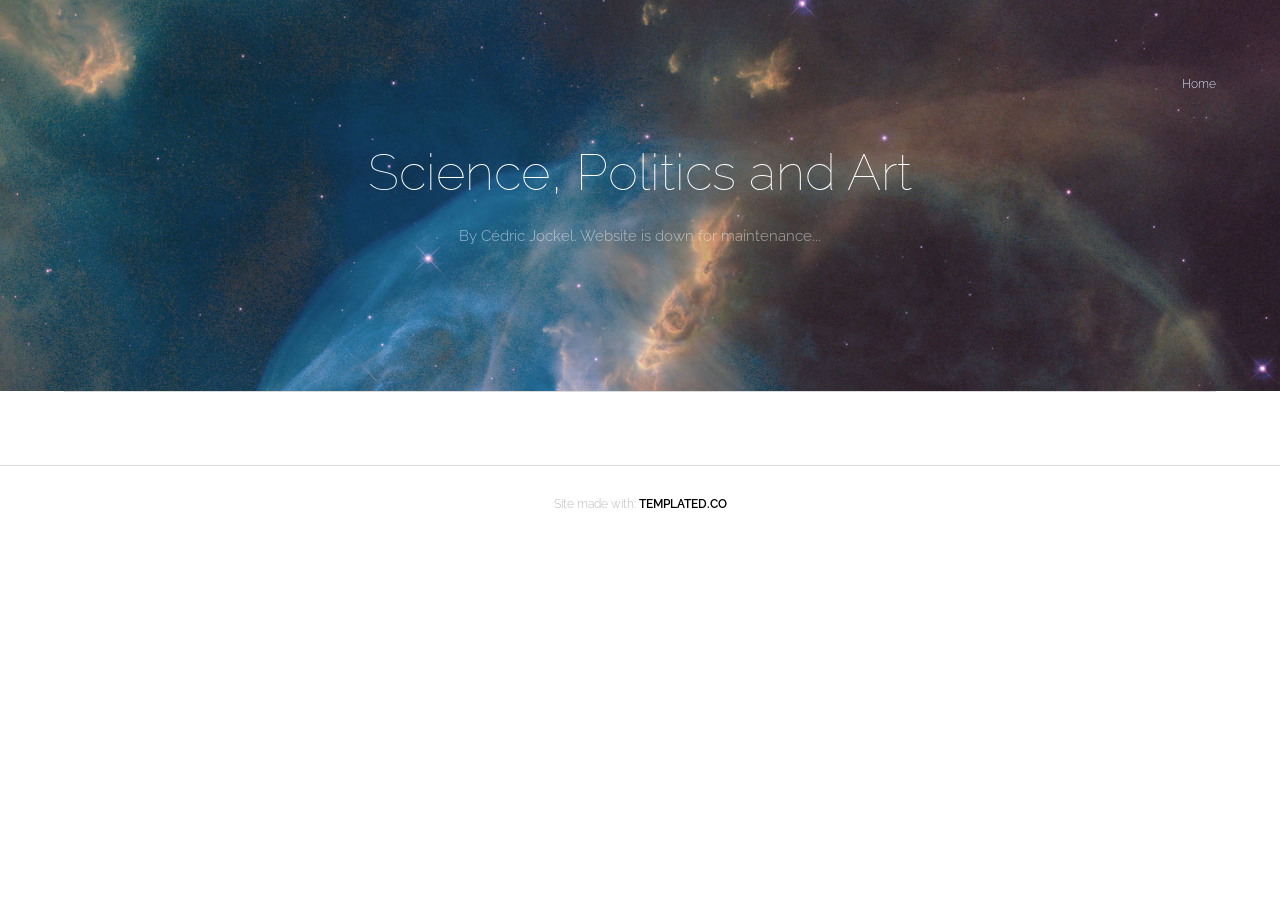
==== index.html @ 2a035c36 "added placeholder landing page" ====
<!DOCTYPE HTML>
<!--
	Theory by TEMPLATED
	templated.co @templatedco
	Released for free under the Creative Commons Attribution 3.0 license (templated.co/license)
--><html><head><title>Science, Politics and Art</title><meta charset="utf-8"><meta name="robots" content="index, follow, max-image-preview:large, max-snippet:-1, max-video-preview:-1"><meta name="viewport" content="width=device-width, initial-scale=1"><link rel="stylesheet" href="assets/css/main.css"></head><body>

		<!-- Header -->
			<header id="header"><div class="inner">
					<nav id="nav"><a href="index.html">Home</a>
				</div>
			</header><!-- Banner --><section id="banner"><h1>Science, Politics and Art</h1>
				<p>By Cédric Jockel. Website is down for maintenance...</p>

			</section><!-- Footer --><footer id="footer"><div class="inner">
				</div>
				<hr>
			</footer><div class="copyright">
			Site made with: <a href="https://templated.co/">TEMPLATED.CO</a>
		</div>

		<!-- Scripts -->
			<script src="assets/js/jquery.min.js"></script><script src="assets/js/skel.min.js"></script><script src="assets/js/util.js"></script><script src="assets/js/main.js"></script></body></html>
---- assets/css/main.css ----
@charset "UTF-8";
@import url(font-awesome.min.css);
@import "https://fonts.googleapis.com/css?family=Raleway:100,300,600";

/*
	Theory by TEMPLATED
	templated.co @templatedco
	Released for free under the Creative Commons Attribution 3.0 license (templated.co/license)
*/

/* Reset */

	html, body, div, span, applet, object, iframe, h1, h2, h3, h4, h5, h6, p, blockquote, pre, a, abbr, acronym, address, big, cite, code, del, dfn, em, img, ins, kbd, q, s, samp, small, strike, strong, sub, sup, tt, var, b, u, i, center, dl, dt, dd, ol, ul, li, fieldset, form, label, legend, table, caption, tbody, tfoot, thead, tr, th, td, article, aside, canvas, details, embed, figure, figcaption, footer, header, hgroup, menu, nav, output, ruby, section, summary, time, mark, audio, video {
		margin: 0;
		padding: 0;
		border: 0;
		font-size: 100%;
		font: inherit;
		vertical-align: baseline;
	}
.image.fit img {
	width: 100%;
	height: auto;
}
	article, aside, details, figcaption, figure, footer, header, hgroup, menu, nav, section {
		display: block;
	}

	body {
		line-height: 1;
	}

	ol, ul {
		list-style: none;
	}

	blockquote, q {
		quotes: none;
	}

	blockquote:before, blockquote:after, q:before, q:after {
		content: '';
		content: none;
	}

	table {
		border-collapse: collapse;
		border-spacing: 0;
	}

	body {
		-webkit-text-size-adjust: none;
	}

/* Box Model */

	*, *:before, *:after {
		-moz-box-sizing: border-box;
		-webkit-box-sizing: border-box;
		box-sizing: border-box;
	}

/* Containers */

	.container {
		margin-left: auto;
		margin-right: auto;
	}

	.container.\31 25\25 {
		width: 100%;
		max-width: 100em;
		min-width: 80em;
	}

	.container.\37 5\25 {
		width: 60em;
	}

	.container.\35 0\25 {
		width: 40em;
	}

	.container.\32 5\25 {
		width: 20em;
	}

	.container {
		width: 80em;
	}

	@media screen and (max-width: 1680px) {

		.container.\31 25\25 {
			width: 100%;
			max-width: 100em;
			min-width: 80em;
		}

		.container.\37 5\25 {
			width: 60em;
		}

		.container.\35 0\25 {
			width: 40em;
		}

		.container.\32 5\25 {
			width: 20em;
		}

		.container {
			width: 80em;
		}

	}

	@media screen and (max-width: 1280px) {

		.container.\31 25\25 {
			width: 100%;
			max-width: 81.25em;
			min-width: 65em;
		}

		.container.\37 5\25 {
			width: 48.75em;
		}

		.container.\35 0\25 {
			width: 32.5em;
		}

		.container.\32 5\25 {
			width: 16.25em;
		}

		.container {
			width: 65em;
		}

	}

	@media screen and (max-width: 980px) {

		.container.\31 25\25 {
			width: 100%;
			max-width: 112.5%;
			min-width: 90%;
		}

		.container.\37 5\25 {
			width: 67.5%;
		}

		.container.\35 0\25 {
			width: 45%;
		}

		.container.\32 5\25 {
			width: 22.5%;
		}

		.container {
			width: 90%;
		}

	}

	@media screen and (max-width: 736px) {

		.container.\31 25\25 {
			width: 100%;
			max-width: 112.5%;
			min-width: 90%;
		}

		.container.\37 5\25 {
			width: 67.5%;
		}

		.container.\35 0\25 {
			width: 45%;
		}

		.container.\32 5\25 {
			width: 22.5%;
		}

		.container {
			width: 90% !important;
		}

	}

	@media screen and (max-width: 480px) {

		.container.\31 25\25 {
			width: 100%;
			max-width: 112.5%;
			min-width: 90%;
		}

		.container.\37 5\25 {
			width: 67.5%;
		}

		.container.\35 0\25 {
			width: 45%;
		}

		.container.\32 5\25 {
			width: 22.5%;
		}

		.container {
			width: 90% !important;
		}

	}

/* Grid */

	.row {
		border-bottom: solid 1px transparent;
		-moz-box-sizing: border-box;
		-webkit-box-sizing: border-box;
		box-sizing: border-box;
	}

	.row > * {
		float: left;
		-moz-box-sizing: border-box;
		-webkit-box-sizing: border-box;
		box-sizing: border-box;
	}

	.row:after, .row:before {
		content: '';
		display: block;
		clear: both;
		height: 0;
	}

	.row.uniform > * > :first-child {
		margin-top: 0;
	}

	.row.uniform > * > :last-child {
		margin-bottom: 0;
	}

	.row.\30 \25 > * {
		padding: 0 0 0 0em;
	}

	.row.\30 \25 {
		margin: 0 0 -1px 0em;
	}

	.row.uniform.\30 \25 > * {
		padding: 0em 0 0 0em;
	}

	.row.uniform.\30 \25 {
		margin: 0em 0 -1px 0em;
	}

	.row > * {
		padding: 0 0 0 2em;
	}

	.row {
		margin: 0 0 -1px -2em;
	}

	.row.uniform > * {
		padding: 2em 0 0 2em;
	}

	.row.uniform {
		margin: -2em 0 -1px -2em;
	}

	.row.\32 00\25 > * {
		padding: 0 0 0 4em;
	}

	.row.\32 00\25 {
		margin: 0 0 -1px -4em;
	}

	.row.uniform.\32 00\25 > * {
		padding: 4em 0 0 4em;
	}

	.row.uniform.\32 00\25 {
		margin: -4em 0 -1px -4em;
	}

	.row.\31 50\25 > * {
		padding: 0 0 0 3em;
	}

	.row.\31 50\25 {
		margin: 0 0 -1px -3em;
	}

	.row.uniform.\31 50\25 > * {
		padding: 3em 0 0 3em;
	}

	.row.uniform.\31 50\25 {
		margin: -3em 0 -1px -3em;
	}

	.row.\35 0\25 > * {
		padding: 0 0 0 1em;
	}

	.row.\35 0\25 {
		margin: 0 0 -1px -1em;
	}

	.row.uniform.\35 0\25 > * {
		padding: 1em 0 0 1em;
	}

	.row.uniform.\35 0\25 {
		margin: -1em 0 -1px -1em;
	}

	.row.\32 5\25 > * {
		padding: 0 0 0 0.5em;
	}

	.row.\32 5\25 {
		margin: 0 0 -1px -0.5em;
	}

	.row.uniform.\32 5\25 > * {
		padding: 0.5em 0 0 0.5em;
	}

	.row.uniform.\32 5\25 {
		margin: -0.5em 0 -1px -0.5em;
	}

	.\31 2u, .\31 2u\24 {
		width: 100%;
		clear: none;
		margin-left: 0;
	}

	.\31 1u, .\31 1u\24 {
		width: 91.6666666667%;
		clear: none;
		margin-left: 0;
	}

	.\31 0u, .\31 0u\24 {
		width: 83.3333333333%;
		clear: none;
		margin-left: 0;
	}

	.\39 u, .\39 u\24 {
		width: 75%;
		clear: none;
		margin-left: 0;
	}

	.\38 u, .\38 u\24 {
		width: 66.6666666667%;
		clear: none;
		margin-left: 0;
	}

	.\37 u, .\37 u\24 {
		width: 58.3333333333%;
		clear: none;
		margin-left: 0;
	}

	.\36 u, .\36 u\24 {
		width: 50%;
		clear: none;
		margin-left: 0;
	}

	.\35 u, .\35 u\24 {
		width: 41.6666666667%;
		clear: none;
		margin-left: 0;
	}

	.\34 u, .\34 u\24 {
		width: 33.3333333333%;
		clear: none;
		margin-left: 0;
	}

	.\33 u, .\33 u\24 {
		width: 25%;
		clear: none;
		margin-left: 0;
	}

	.\32 u, .\32 u\24 {
		width: 16.6666666667%;
		clear: none;
		margin-left: 0;
	}

	.\31 u, .\31 u\24 {
		width: 8.3333333333%;
		clear: none;
		margin-left: 0;
	}

	.\31 2u\24 + *,
	.\31 1u\24 + *,
	.\31 0u\24 + *,
	.\39 u\24 + *,
	.\38 u\24 + *,
	.\37 u\24 + *,
	.\36 u\24 + *,
	.\35 u\24 + *,
	.\34 u\24 + *,
	.\33 u\24 + *,
	.\32 u\24 + *,
	.\31 u\24 + * {
		clear: left;
	}

	.\-11u {
		margin-left: 91.66667%;
	}

	.\-10u {
		margin-left: 83.33333%;
	}

	.\-9u {
		margin-left: 75%;
	}

	.\-8u {
		margin-left: 66.66667%;
	}

	.\-7u {
		margin-left: 58.33333%;
	}

	.\-6u {
		margin-left: 50%;
	}

	.\-5u {
		margin-left: 41.66667%;
	}

	.\-4u {
		margin-left: 33.33333%;
	}

	.\-3u {
		margin-left: 25%;
	}

	.\-2u {
		margin-left: 16.66667%;
	}

	.\-1u {
		margin-left: 8.33333%;
	}

	@media screen and (max-width: 1680px) {

		.row > * {
			padding: 0 0 0 2em;
		}

		.row {
			margin: 0 0 -1px -2em;
		}

		.row.uniform > * {
			padding: 2em 0 0 2em;
		}

		.row.uniform {
			margin: -2em 0 -1px -2em;
		}

		.row.\32 00\25 > * {
			padding: 0 0 0 4em;
		}

		.row.\32 00\25 {
			margin: 0 0 -1px -4em;
		}

		.row.uniform.\32 00\25 > * {
			padding: 4em 0 0 4em;
		}

		.row.uniform.\32 00\25 {
			margin: -4em 0 -1px -4em;
		}

		.row.\31 50\25 > * {
			padding: 0 0 0 3em;
		}

		.row.\31 50\25 {
			margin: 0 0 -1px -3em;
		}

		.row.uniform.\31 50\25 > * {
			padding: 3em 0 0 3em;
		}

		.row.uniform.\31 50\25 {
			margin: -3em 0 -1px -3em;
		}

		.row.\35 0\25 > * {
			padding: 0 0 0 1em;
		}

		.row.\35 0\25 {
			margin: 0 0 -1px -1em;
		}

		.row.uniform.\35 0\25 > * {
			padding: 1em 0 0 1em;
		}

		.row.uniform.\35 0\25 {
			margin: -1em 0 -1px -1em;
		}

		.row.\32 5\25 > * {
			padding: 0 0 0 0.5em;
		}

		.row.\32 5\25 {
			margin: 0 0 -1px -0.5em;
		}

		.row.uniform.\32 5\25 > * {
			padding: 0.5em 0 0 0.5em;
		}

		.row.uniform.\32 5\25 {
			margin: -0.5em 0 -1px -0.5em;
		}

		.\31 2u\28xlarge\29, .\31 2u\24\28xlarge\29 {
			width: 100%;
			clear: none;
			margin-left: 0;
		}

		.\31 1u\28xlarge\29, .\31 1u\24\28xlarge\29 {
			width: 91.6666666667%;
			clear: none;
			margin-left: 0;
		}

		.\31 0u\28xlarge\29, .\31 0u\24\28xlarge\29 {
			width: 83.3333333333%;
			clear: none;
			margin-left: 0;
		}

		.\39 u\28xlarge\29, .\39 u\24\28xlarge\29 {
			width: 75%;
			clear: none;
			margin-left: 0;
		}

		.\38 u\28xlarge\29, .\38 u\24\28xlarge\29 {
			width: 66.6666666667%;
			clear: none;
			margin-left: 0;
		}

		.\37 u\28xlarge\29, .\37 u\24\28xlarge\29 {
			width: 58.3333333333%;
			clear: none;
			margin-left: 0;
		}

		.\36 u\28xlarge\29, .\36 u\24\28xlarge\29 {
			width: 50%;
			clear: none;
			margin-left: 0;
		}

		.\35 u\28xlarge\29, .\35 u\24\28xlarge\29 {
			width: 41.6666666667%;
			clear: none;
			margin-left: 0;
		}

		.\34 u\28xlarge\29, .\34 u\24\28xlarge\29 {
			width: 33.3333333333%;
			clear: none;
			margin-left: 0;
		}

		.\33 u\28xlarge\29, .\33 u\24\28xlarge\29 {
			width: 25%;
			clear: none;
			margin-left: 0;
		}

		.\32 u\28xlarge\29, .\32 u\24\28xlarge\29 {
			width: 16.6666666667%;
			clear: none;
			margin-left: 0;
		}

		.\31 u\28xlarge\29, .\31 u\24\28xlarge\29 {
			width: 8.3333333333%;
			clear: none;
			margin-left: 0;
		}

		.\31 2u\24\28xlarge\29 + *,
		.\31 1u\24\28xlarge\29 + *,
		.\31 0u\24\28xlarge\29 + *,
		.\39 u\24\28xlarge\29 + *,
		.\38 u\24\28xlarge\29 + *,
		.\37 u\24\28xlarge\29 + *,
		.\36 u\24\28xlarge\29 + *,
		.\35 u\24\28xlarge\29 + *,
		.\34 u\24\28xlarge\29 + *,
		.\33 u\24\28xlarge\29 + *,
		.\32 u\24\28xlarge\29 + *,
		.\31 u\24\28xlarge\29 + * {
			clear: left;
		}

		.\-11u\28xlarge\29 {
			margin-left: 91.66667%;
		}

		.\-10u\28xlarge\29 {
			margin-left: 83.33333%;
		}

		.\-9u\28xlarge\29 {
			margin-left: 75%;
		}

		.\-8u\28xlarge\29 {
			margin-left: 66.66667%;
		}

		.\-7u\28xlarge\29 {
			margin-left: 58.33333%;
		}

		.\-6u\28xlarge\29 {
			margin-left: 50%;
		}

		.\-5u\28xlarge\29 {
			margin-left: 41.66667%;
		}

		.\-4u\28xlarge\29 {
			margin-left: 33.33333%;
		}

		.\-3u\28xlarge\29 {
			margin-left: 25%;
		}

		.\-2u\28xlarge\29 {
			margin-left: 16.66667%;
		}

		.\-1u\28xlarge\29 {
			margin-left: 8.33333%;
		}

	}

	@media screen and (max-width: 1280px) {

		.row > * {
			padding: 0 0 0 1.5em;
		}

		.row {
			margin: 0 0 -1px -1.5em;
		}

		.row.uniform > * {
			padding: 1.5em 0 0 1.5em;
		}

		.row.uniform {
			margin: -1.5em 0 -1px -1.5em;
		}

		.row.\32 00\25 > * {
			padding: 0 0 0 3em;
		}

		.row.\32 00\25 {
			margin: 0 0 -1px -3em;
		}

		.row.uniform.\32 00\25 > * {
			padding: 3em 0 0 3em;
		}

		.row.uniform.\32 00\25 {
			margin: -3em 0 -1px -3em;
		}

		.row.\31 50\25 > * {
			padding: 0 0 0 2.25em;
		}

		.row.\31 50\25 {
			margin: 0 0 -1px -2.25em;
		}

		.row.uniform.\31 50\25 > * {
			padding: 2.25em 0 0 2.25em;
		}

		.row.uniform.\31 50\25 {
			margin: -2.25em 0 -1px -2.25em;
		}

		.row.\35 0\25 > * {
			padding: 0 0 0 0.75em;
		}

		.row.\35 0\25 {
			margin: 0 0 -1px -0.75em;
		}

		.row.uniform.\35 0\25 > * {
			padding: 0.75em 0 0 0.75em;
		}

		.row.uniform.\35 0\25 {
			margin: -0.75em 0 -1px -0.75em;
		}

		.row.\32 5\25 > * {
			padding: 0 0 0 0.375em;
		}

		.row.\32 5\25 {
			margin: 0 0 -1px -0.375em;
		}

		.row.uniform.\32 5\25 > * {
			padding: 0.375em 0 0 0.375em;
		}

		.row.uniform.\32 5\25 {
			margin: -0.375em 0 -1px -0.375em;
		}

		.\31 2u\28large\29, .\31 2u\24\28large\29 {
			width: 100%;
			clear: none;
			margin-left: 0;
		}

		.\31 1u\28large\29, .\31 1u\24\28large\29 {
			width: 91.6666666667%;
			clear: none;
			margin-left: 0;
		}

		.\31 0u\28large\29, .\31 0u\24\28large\29 {
			width: 83.3333333333%;
			clear: none;
			margin-left: 0;
		}

		.\39 u\28large\29, .\39 u\24\28large\29 {
			width: 75%;
			clear: none;
			margin-left: 0;
		}

		.\38 u\28large\29, .\38 u\24\28large\29 {
			width: 66.6666666667%;
			clear: none;
			margin-left: 0;
		}

		.\37 u\28large\29, .\37 u\24\28large\29 {
			width: 58.3333333333%;
			clear: none;
			margin-left: 0;
		}

		.\36 u\28large\29, .\36 u\24\28large\29 {
			width: 50%;
			clear: none;
			margin-left: 0;
		}

		.\35 u\28large\29, .\35 u\24\28large\29 {
			width: 41.6666666667%;
			clear: none;
			margin-left: 0;
		}

		.\34 u\28large\29, .\34 u\24\28large\29 {
			width: 33.3333333333%;
			clear: none;
			margin-left: 0;
		}

		.\33 u\28large\29, .\33 u\24\28large\29 {
			width: 25%;
			clear: none;
			margin-left: 0;
		}

		.\32 u\28large\29, .\32 u\24\28large\29 {
			width: 16.6666666667%;
			clear: none;
			margin-left: 0;
		}

		.\31 u\28large\29, .\31 u\24\28large\29 {
			width: 8.3333333333%;
			clear: none;
			margin-left: 0;
		}

		.\31 2u\24\28large\29 + *,
		.\31 1u\24\28large\29 + *,
		.\31 0u\24\28large\29 + *,
		.\39 u\24\28large\29 + *,
		.\38 u\24\28large\29 + *,
		.\37 u\24\28large\29 + *,
		.\36 u\24\28large\29 + *,
		.\35 u\24\28large\29 + *,
		.\34 u\24\28large\29 + *,
		.\33 u\24\28large\29 + *,
		.\32 u\24\28large\29 + *,
		.\31 u\24\28large\29 + * {
			clear: left;
		}

		.\-11u\28large\29 {
			margin-left: 91.66667%;
		}

		.\-10u\28large\29 {
			margin-left: 83.33333%;
		}

		.\-9u\28large\29 {
			margin-left: 75%;
		}

		.\-8u\28large\29 {
			margin-left: 66.66667%;
		}

		.\-7u\28large\29 {
			margin-left: 58.33333%;
		}

		.\-6u\28large\29 {
			margin-left: 50%;
		}

		.\-5u\28large\29 {
			margin-left: 41.66667%;
		}

		.\-4u\28large\29 {
			margin-left: 33.33333%;
		}

		.\-3u\28large\29 {
			margin-left: 25%;
		}

		.\-2u\28large\29 {
			margin-left: 16.66667%;
		}

		.\-1u\28large\29 {
			margin-left: 8.33333%;
		}

	}

	@media screen and (max-width: 980px) {

		.row > * {
			padding: 0 0 0 1.5em;
		}

		.row {
			margin: 0 0 -1px -1.5em;
		}

		.row.uniform > * {
			padding: 1.5em 0 0 1.5em;
		}

		.row.uniform {
			margin: -1.5em 0 -1px -1.5em;
		}

		.row.\32 00\25 > * {
			padding: 0 0 0 3em;
		}

		.row.\32 00\25 {
			margin: 0 0 -1px -3em;
		}

		.row.uniform.\32 00\25 > * {
			padding: 3em 0 0 3em;
		}

		.row.uniform.\32 00\25 {
			margin: -3em 0 -1px -3em;
		}

		.row.\31 50\25 > * {
			padding: 0 0 0 2.25em;
		}

		.row.\31 50\25 {
			margin: 0 0 -1px -2.25em;
		}

		.row.uniform.\31 50\25 > * {
			padding: 2.25em 0 0 2.25em;
		}

		.row.uniform.\31 50\25 {
			margin: -2.25em 0 -1px -2.25em;
		}

		.row.\35 0\25 > * {
			padding: 0 0 0 0.75em;
		}

		.row.\35 0\25 {
			margin: 0 0 -1px -0.75em;
		}

		.row.uniform.\35 0\25 > * {
			padding: 0.75em 0 0 0.75em;
		}

		.row.uniform.\35 0\25 {
			margin: -0.75em 0 -1px -0.75em;
		}

		.row.\32 5\25 > * {
			padding: 0 0 0 0.375em;
		}

		.row.\32 5\25 {
			margin: 0 0 -1px -0.375em;
		}

		.row.uniform.\32 5\25 > * {
			padding: 0.375em 0 0 0.375em;
		}

		.row.uniform.\32 5\25 {
			margin: -0.375em 0 -1px -0.375em;
		}

		.\31 2u\28medium\29, .\31 2u\24\28medium\29 {
			width: 100%;
			clear: none;
			margin-left: 0;
		}

		.\31 1u\28medium\29, .\31 1u\24\28medium\29 {
			width: 91.6666666667%;
			clear: none;
			margin-left: 0;
		}

		.\31 0u\28medium\29, .\31 0u\24\28medium\29 {
			width: 83.3333333333%;
			clear: none;
			margin-left: 0;
		}

		.\39 u\28medium\29, .\39 u\24\28medium\29 {
			width: 75%;
			clear: none;
			margin-left: 0;
		}

		.\38 u\28medium\29, .\38 u\24\28medium\29 {
			width: 66.6666666667%;
			clear: none;
			margin-left: 0;
		}

		.\37 u\28medium\29, .\37 u\24\28medium\29 {
			width: 58.3333333333%;
			clear: none;
			margin-left: 0;
		}

		.\36 u\28medium\29, .\36 u\24\28medium\29 {
			width: 50%;
			clear: none;
			margin-left: 0;
		}

		.\35 u\28medium\29, .\35 u\24\28medium\29 {
			width: 41.6666666667%;
			clear: none;
			margin-left: 0;
		}

		.\34 u\28medium\29, .\34 u\24\28medium\29 {
			width: 33.3333333333%;
			clear: none;
			margin-left: 0;
		}

		.\33 u\28medium\29, .\33 u\24\28medium\29 {
			width: 25%;
			clear: none;
			margin-left: 0;
		}

		.\32 u\28medium\29, .\32 u\24\28medium\29 {
			width: 16.6666666667%;
			clear: none;
			margin-left: 0;
		}

		.\31 u\28medium\29, .\31 u\24\28medium\29 {
			width: 8.3333333333%;
			clear: none;
			margin-left: 0;
		}

		.\31 2u\24\28medium\29 + *,
		.\31 1u\24\28medium\29 + *,
		.\31 0u\24\28medium\29 + *,
		.\39 u\24\28medium\29 + *,
		.\38 u\24\28medium\29 + *,
		.\37 u\24\28medium\29 + *,
		.\36 u\24\28medium\29 + *,
		.\35 u\24\28medium\29 + *,
		.\34 u\24\28medium\29 + *,
		.\33 u\24\28medium\29 + *,
		.\32 u\24\28medium\29 + *,
		.\31 u\24\28medium\29 + * {
			clear: left;
		}

		.\-11u\28medium\29 {
			margin-left: 91.66667%;
		}

		.\-10u\28medium\29 {
			margin-left: 83.33333%;
		}

		.\-9u\28medium\29 {
			margin-left: 75%;
		}

		.\-8u\28medium\29 {
			margin-left: 66.66667%;
		}

		.\-7u\28medium\29 {
			margin-left: 58.33333%;
		}

		.\-6u\28medium\29 {
			margin-left: 50%;
		}

		.\-5u\28medium\29 {
			margin-left: 41.66667%;
		}

		.\-4u\28medium\29 {
			margin-left: 33.33333%;
		}

		.\-3u\28medium\29 {
			margin-left: 25%;
		}

		.\-2u\28medium\29 {
			margin-left: 16.66667%;
		}

		.\-1u\28medium\29 {
			margin-left: 8.33333%;
		}

	}

	@media screen and (max-width: 736px) {

		.row > * {
			padding: 0 0 0 1.25em;
		}

		.row {
			margin: 0 0 -1px -1.25em;
		}

		.row.uniform > * {
			padding: 1.25em 0 0 1.25em;
		}

		.row.uniform {
			margin: -1.25em 0 -1px -1.25em;
		}

		.row.\32 00\25 > * {
			padding: 0 0 0 2.5em;
		}

		.row.\32 00\25 {
			margin: 0 0 -1px -2.5em;
		}

		.row.uniform.\32 00\25 > * {
			padding: 2.5em 0 0 2.5em;
		}

		.row.uniform.\32 00\25 {
			margin: -2.5em 0 -1px -2.5em;
		}

		.row.\31 50\25 > * {
			padding: 0 0 0 1.875em;
		}

		.row.\31 50\25 {
			margin: 0 0 -1px -1.875em;
		}

		.row.uniform.\31 50\25 > * {
			padding: 1.875em 0 0 1.875em;
		}

		.row.uniform.\31 50\25 {
			margin: -1.875em 0 -1px -1.875em;
		}

		.row.\35 0\25 > * {
			padding: 0 0 0 0.625em;
		}

		.row.\35 0\25 {
			margin: 0 0 -1px -0.625em;
		}

		.row.uniform.\35 0\25 > * {
			padding: 0.625em 0 0 0.625em;
		}

		.row.uniform.\35 0\25 {
			margin: -0.625em 0 -1px -0.625em;
		}

		.row.\32 5\25 > * {
			padding: 0 0 0 0.3125em;
		}

		.row.\32 5\25 {
			margin: 0 0 -1px -0.3125em;
		}

		.row.uniform.\32 5\25 > * {
			padding: 0.3125em 0 0 0.3125em;
		}

		.row.uniform.\32 5\25 {
			margin: -0.3125em 0 -1px -0.3125em;
		}

		.\31 2u\28small\29, .\31 2u\24\28small\29 {
			width: 100%;
			clear: none;
			margin-left: 0;
		}

		.\31 1u\28small\29, .\31 1u\24\28small\29 {
			width: 91.6666666667%;
			clear: none;
			margin-left: 0;
		}

		.\31 0u\28small\29, .\31 0u\24\28small\29 {
			width: 83.3333333333%;
			clear: none;
			margin-left: 0;
		}

		.\39 u\28small\29, .\39 u\24\28small\29 {
			width: 75%;
			clear: none;
			margin-left: 0;
		}

		.\38 u\28small\29, .\38 u\24\28small\29 {
			width: 66.6666666667%;
			clear: none;
			margin-left: 0;
		}

		.\37 u\28small\29, .\37 u\24\28small\29 {
			width: 58.3333333333%;
			clear: none;
			margin-left: 0;
		}

		.\36 u\28small\29, .\36 u\24\28small\29 {
			width: 50%;
			clear: none;
			margin-left: 0;
		}

		.\35 u\28small\29, .\35 u\24\28small\29 {
			width: 41.6666666667%;
			clear: none;
			margin-left: 0;
		}

		.\34 u\28small\29, .\34 u\24\28small\29 {
			width: 33.3333333333%;
			clear: none;
			margin-left: 0;
		}

		.\33 u\28small\29, .\33 u\24\28small\29 {
			width: 25%;
			clear: none;
			margin-left: 0;
		}

		.\32 u\28small\29, .\32 u\24\28small\29 {
			width: 16.6666666667%;
			clear: none;
			margin-left: 0;
		}

		.\31 u\28small\29, .\31 u\24\28small\29 {
			width: 8.3333333333%;
			clear: none;
			margin-left: 0;
		}

		.\31 2u\24\28small\29 + *,
		.\31 1u\24\28small\29 + *,
		.\31 0u\24\28small\29 + *,
		.\39 u\24\28small\29 + *,
		.\38 u\24\28small\29 + *,
		.\37 u\24\28small\29 + *,
		.\36 u\24\28small\29 + *,
		.\35 u\24\28small\29 + *,
		.\34 u\24\28small\29 + *,
		.\33 u\24\28small\29 + *,
		.\32 u\24\28small\29 + *,
		.\31 u\24\28small\29 + * {
			clear: left;
		}

		.\-11u\28small\29 {
			margin-left: 91.66667%;
		}

		.\-10u\28small\29 {
			margin-left: 83.33333%;
		}

		.\-9u\28small\29 {
			margin-left: 75%;
		}

		.\-8u\28small\29 {
			margin-left: 66.66667%;
		}

		.\-7u\28small\29 {
			margin-left: 58.33333%;
		}

		.\-6u\28small\29 {
			margin-left: 50%;
		}

		.\-5u\28small\29 {
			margin-left: 41.66667%;
		}

		.\-4u\28small\29 {
			margin-left: 33.33333%;
		}

		.\-3u\28small\29 {
			margin-left: 25%;
		}

		.\-2u\28small\29 {
			margin-left: 16.66667%;
		}

		.\-1u\28small\29 {
			margin-left: 8.33333%;
		}

	}

	@media screen and (max-width: 480px) {

		.row > * {
			padding: 0 0 0 1.25em;
		}

		.row {
			margin: 0 0 -1px -1.25em;
		}

		.row.uniform > * {
			padding: 1.25em 0 0 1.25em;
		}

		.row.uniform {
			margin: -1.25em 0 -1px -1.25em;
		}

		.row.\32 00\25 > * {
			padding: 0 0 0 2.5em;
		}

		.row.\32 00\25 {
			margin: 0 0 -1px -2.5em;
		}

		.row.uniform.\32 00\25 > * {
			padding: 2.5em 0 0 2.5em;
		}

		.row.uniform.\32 00\25 {
			margin: -2.5em 0 -1px -2.5em;
		}

		.row.\31 50\25 > * {
			padding: 0 0 0 1.875em;
		}

		.row.\31 50\25 {
			margin: 0 0 -1px -1.875em;
		}

		.row.uniform.\31 50\25 > * {
			padding: 1.875em 0 0 1.875em;
		}

		.row.uniform.\31 50\25 {
			margin: -1.875em 0 -1px -1.875em;
		}

		.row.\35 0\25 > * {
			padding: 0 0 0 0.625em;
		}

		.row.\35 0\25 {
			margin: 0 0 -1px -0.625em;
		}

		.row.uniform.\35 0\25 > * {
			padding: 0.625em 0 0 0.625em;
		}

		.row.uniform.\35 0\25 {
			margin: -0.625em 0 -1px -0.625em;
		}

		.row.\32 5\25 > * {
			padding: 0 0 0 0.3125em;
		}

		.row.\32 5\25 {
			margin: 0 0 -1px -0.3125em;
		}

		.row.uniform.\32 5\25 > * {
			padding: 0.3125em 0 0 0.3125em;
		}

		.row.uniform.\32 5\25 {
			margin: -0.3125em 0 -1px -0.3125em;
		}

		.\31 2u\28xsmall\29, .\31 2u\24\28xsmall\29 {
			width: 100%;
			clear: none;
			margin-left: 0;
		}

		.\31 1u\28xsmall\29, .\31 1u\24\28xsmall\29 {
			width: 91.6666666667%;
			clear: none;
			margin-left: 0;
		}

		.\31 0u\28xsmall\29, .\31 0u\24\28xsmall\29 {
			width: 83.3333333333%;
			clear: none;
			margin-left: 0;
		}

		.\39 u\28xsmall\29, .\39 u\24\28xsmall\29 {
			width: 75%;
			clear: none;
			margin-left: 0;
		}

		.\38 u\28xsmall\29, .\38 u\24\28xsmall\29 {
			width: 66.6666666667%;
			clear: none;
			margin-left: 0;
		}

		.\37 u\28xsmall\29, .\37 u\24\28xsmall\29 {
			width: 58.3333333333%;
			clear: none;
			margin-left: 0;
		}

		.\36 u\28xsmall\29, .\36 u\24\28xsmall\29 {
			width: 50%;
			clear: none;
			margin-left: 0;
		}

		.\35 u\28xsmall\29, .\35 u\24\28xsmall\29 {
			width: 41.6666666667%;
			clear: none;
			margin-left: 0;
		}

		.\34 u\28xsmall\29, .\34 u\24\28xsmall\29 {
			width: 33.3333333333%;
			clear: none;
			margin-left: 0;
		}

		.\33 u\28xsmall\29, .\33 u\24\28xsmall\29 {
			width: 25%;
			clear: none;
			margin-left: 0;
		}

		.\32 u\28xsmall\29, .\32 u\24\28xsmall\29 {
			width: 16.6666666667%;
			clear: none;
			margin-left: 0;
		}

		.\31 u\28xsmall\29, .\31 u\24\28xsmall\29 {
			width: 8.3333333333%;
			clear: none;
			margin-left: 0;
		}

		.\31 2u\24\28xsmall\29 + *,
		.\31 1u\24\28xsmall\29 + *,
		.\31 0u\24\28xsmall\29 + *,
		.\39 u\24\28xsmall\29 + *,
		.\38 u\24\28xsmall\29 + *,
		.\37 u\24\28xsmall\29 + *,
		.\36 u\24\28xsmall\29 + *,
		.\35 u\24\28xsmall\29 + *,
		.\34 u\24\28xsmall\29 + *,
		.\33 u\24\28xsmall\29 + *,
		.\32 u\24\28xsmall\29 + *,
		.\31 u\24\28xsmall\29 + * {
			clear: left;
		}

		.\-11u\28xsmall\29 {
			margin-left: 91.66667%;
		}

		.\-10u\28xsmall\29 {
			margin-left: 83.33333%;
		}

		.\-9u\28xsmall\29 {
			margin-left: 75%;
		}

		.\-8u\28xsmall\29 {
			margin-left: 66.66667%;
		}

		.\-7u\28xsmall\29 {
			margin-left: 58.33333%;
		}

		.\-6u\28xsmall\29 {
			margin-left: 50%;
		}

		.\-5u\28xsmall\29 {
			margin-left: 41.66667%;
		}

		.\-4u\28xsmall\29 {
			margin-left: 33.33333%;
		}

		.\-3u\28xsmall\29 {
			margin-left: 25%;
		}

		.\-2u\28xsmall\29 {
			margin-left: 16.66667%;
		}

		.\-1u\28xsmall\29 {
			margin-left: 8.33333%;
		}

	}

/* Basic */

	@-ms-viewport {
		width: device-width;
	}

	body {
		-ms-overflow-style: scrollbar;
	}

	@media screen and (max-width: 480px) {

		html, body {
			min-width: 320px;
		}

	}

	body {
		background: #fff;
	}

		body.is-loading *, body.is-loading *:before, body.is-loading *:after {
			-moz-animation: none !important;
			-webkit-animation: none !important;
			-ms-animation: none !important;
			animation: none !important;
			-moz-transition: none !important;
			-webkit-transition: none !important;
			-ms-transition: none !important;
			transition: none !important;
		}

/* Type */

	body, input, select, textarea {
		color: #9a9a9a;
		font-family: "Raleway", Arial, Helvetica, sans-serif;
		font-size: 13pt;
		font-weight: 300;
		line-height: 1.65;
	}

		@media screen and (max-width: 1680px) {

			body, input, select, textarea {
				font-size: 11pt;
			}

		}

		@media screen and (max-width: 1280px) {

			body, input, select, textarea {
				font-size: 11pt;
			}

		}

		@media screen and (max-width: 980px) {

			body, input, select, textarea {
				font-size: 12pt;
			}

		}

		@media screen and (max-width: 736px) {

			body, input, select, textarea {
				font-size: 12pt;
			}

		}

		@media screen and (max-width: 480px) {

			body, input, select, textarea {
				font-size: 12pt;
			}

		}

	a {
		color: #5385c1;
		text-decoration: underline;
	}

		a:hover {
			text-decoration: none;
		}

	strong, b {
		color: #555;
		font-weight: 600;
	}

	em, i {
		font-style: italic;
	}

	p {
		margin: 0 0 2em 0;
	}

	h1, h2, h3, h4, h5, h6 {
		color: #5385c1;
		font-weight: 300;
		line-height: 1.5;
		margin: 0 0 1em 0;
	}

		h1 a, h2 a, h3 a, h4 a, h5 a, h6 a {
			color: inherit;
			text-decoration: none;
		}

	h2 {
		font-size: 1.75em;
		font-weight: 100;
	}

	h3 {
		font-size: 1.35em;
	}

	h4 {
		font-size: 1.1em;
	}

	h5 {
		font-size: 0.9em;
	}

	h6 {
		font-size: 0.7em;
	}

	sub {
		font-size: 0.8em;
		position: relative;
		top: 0.5em;
	}

	sup {
		font-size: 0.8em;
		position: relative;
		top: -0.5em;
	}

	blockquote {
		border-left: solid 4px #dbdbdb;
		font-style: italic;
		margin: 0 0 2em 0;
		padding: 0.5em 0 0.5em 2em;
	}

	code {
		background: rgba(144, 144, 144, 0.075);
		border-radius: 0;
		border: solid 1px #dbdbdb;
		font-family: "Courier New", monospace;
		font-size: 0.9em;
		margin: 0 0.25em;
		padding: 0.25em 0.65em;
	}

	pre {
		-webkit-overflow-scrolling: touch;
		font-family: "Courier New", monospace;
		font-size: 0.9em;
		margin: 0 0 2em 0;
	}

		pre code {
			display: block;
			line-height: 1.75;
			padding: 1em 1.5em;
			overflow-x: auto;
		}

	hr {
		border: 0;
		border-bottom: solid 1px #dbdbdb;
		margin: 2em 0;
	}

		hr.major {
			margin: 3em 0;
		}

	.align-left {
		text-align: left;
	}

	.align-center {
		text-align: center;
	}

	.align-right {
		text-align: right;
	}

	.inner {
		max-width: 75em;
		margin: 0 auto;
	}

		@media screen and (max-width: 1280px) {

			.inner {
				max-width: 90%;
			}

		}

		@media screen and (max-width: 480px) {

			.inner {
				max-width: 85%;
			}

		}

/* Section/Article */

	section.special, article.special {
		text-align: center;
	}

		section.special article, article.special article {
			text-align: left;
		}

	section.wrapper, article.wrapper {
		padding: 6em 0;
	}

		section.wrapper header, article.wrapper header {
			margin-bottom: 4em;
		}

			section.wrapper header h2, article.wrapper header h2 {
				font-size: 2.75em;
				margin: 0 0 .5em 0;
			}

			section.wrapper header p, article.wrapper header p {
				font-size: 1em;
			}

		section.wrapper article header, article.wrapper article header {
			margin: 0;
		}

		section.wrapper.style1, article.wrapper.style1 {
			background: #5385c1;
			color: #bacee6;
		}

			section.wrapper.style1 header h2, article.wrapper.style1 header h2 {
				color: #fff;
			}

			section.wrapper.style1 header p, article.wrapper.style1 header p {
				color: #bacee6;
			}

			section.wrapper.style1 h3, article.wrapper.style1 h3 {
				color: #FFF;
			}

		@media screen and (max-width: 980px) {

			section.wrapper, article.wrapper {
				padding: 2em 0;
			}

		}

		@media screen and (max-width: 736px) {

			section.wrapper header, article.wrapper header {
				margin-bottom: 2em;
			}

				section.wrapper header h2, article.wrapper header h2 {
					font-size: 2em;
				}

				section.wrapper header p, article.wrapper header p {
					font-size: .9em;
				}

		}

		@media screen and (max-width: 480px) {

			section.wrapper, article.wrapper {
				text-align: center;
			}

				section.wrapper article, article.wrapper article {
					text-align: center;
				}

		}

	header p {
		color: #bbb;
		position: relative;
		margin: 0 0 1.5em 0;
	}

	header h2 + p {
		font-size: 1.25em;
		margin-top: -1em;
	}

	header h3 + p {
		font-size: 1.1em;
		margin-top: -0.8em;
	}

	header h4 + p,
	header h5 + p,
	header h6 + p {
		font-size: 0.9em;
		margin-top: -0.6em;
	}

/* Flex */

	.flex {
		display: -ms-flexbox;
		-ms-flex-wrap: wrap;
		-ms-flex-pack: justify;
		display: -moz-flex;
		display: -webkit-flex;
		display: -ms-flex;
		display: flex;
		-moz-flex-wrap: wrap;
		-webkit-flex-wrap: wrap;
		-ms-flex-wrap: wrap;
		flex-wrap: wrap;
		-moz-justify-content: space-between;
		-webkit-justify-content: space-between;
		-ms-justify-content: space-between;
		justify-content: space-between;
	}

		.flex.flex-2 article {
			width: 47%;
		}

		.flex.flex-3 article {
			position: relative;
			width: 28%;
		}

			.flex.flex-3 article:before {
				content: '';
				position: absolute;
				width: 100%;
				height: 100%;
				right: -2em;
				top: 0;
				border-right: 1px solid #dbdbdb;
				pointer-events: none;
			}

			.flex.flex-3 article:last-child:before {
				border: none;
			}

		.flex.flex-4 .box {
			width: 21%;
		}

		@media screen and (max-width: 980px) {

			.flex.flex-2 article {
				width: 100%;
				margin-bottom: 3em;
			}

				.flex.flex-2 article:last-child {
					margin-bottom: 0;
				}

			.flex.flex-3 {
				-moz-flex-direction: column;
				-webkit-flex-direction: column;
				-ms-flex-direction: column;
				flex-direction: column;
			}

				.flex.flex-3 article {
					width: 100%;
					border-bottom: 1px solid #dbdbdb;
					padding-bottom: 2.5em;
					margin-bottom: 3em;
				}

					.flex.flex-3 article:last-child {
						border: none;
						padding-bottom: 0;
						margin: 0 0 1em 0;
					}

					.flex.flex-3 article:before {
						display: none;
					}

			.flex.flex-4 .box {
				width: 47%;
			}

		}

		@media screen and (max-width: 480px) {

			.flex.flex-4 .box {
				width: 100%;
			}

		}

/* Form */

	form {
		margin: 0 0 2em 0;
	}

	label {
		color: #555;
		display: block;
		font-size: 0.9em;
		font-weight: 600;
		margin: 0 0 1em 0;
	}

	input[type="text"],
	input[type="password"],
	input[type="email"],
	input[type="tel"],
	select,
	textarea {
		-moz-appearance: none;
		-webkit-appearance: none;
		-ms-appearance: none;
		appearance: none;
		background: rgba(144, 144, 144, 0.075);
		border-radius: 0;
		border: none;
		border: solid 1px #dbdbdb;
		color: inherit;
		display: block;
		outline: 0;
		padding: 0 1em;
		text-decoration: none;
		width: 100%;
	}

		input[type="text"]:invalid,
		input[type="password"]:invalid,
		input[type="email"]:invalid,
		input[type="tel"]:invalid,
		select:invalid,
		textarea:invalid {
			box-shadow: none;
		}

		input[type="text"]:focus,
		input[type="password"]:focus,
		input[type="email"]:focus,
		input[type="tel"]:focus,
		select:focus,
		textarea:focus {
			border-color: #5385c1;
			box-shadow: 0 0 0 1px #5385c1;
		}

	.select-wrapper {
		text-decoration: none;
		display: block;
		position: relative;
	}

		.select-wrapper:before {
			content: "";
			-moz-osx-font-smoothing: grayscale;
			-webkit-font-smoothing: antialiased;
			font-family: FontAwesome;
			font-style: normal;
			font-weight: normal;
			text-transform: none !important;
		}

		.select-wrapper:before {
			color: #dbdbdb;
			display: block;
			height: 2.75em;
			line-height: 2.75em;
			pointer-events: none;
			position: absolute;
			right: 0;
			text-align: center;
			top: 0;
			width: 2.75em;
		}

		.select-wrapper select::-ms-expand {
			display: none;
		}

	input[type="text"],
	input[type="password"],
	input[type="email"],
	select {
		height: 2.75em;
	}

	textarea {
		padding: 0.75em 1em;
	}

	input[type="checkbox"],
	input[type="radio"] {
		-moz-appearance: none;
		-webkit-appearance: none;
		-ms-appearance: none;
		appearance: none;
		display: block;
		float: left;
		margin-right: -2em;
		opacity: 0;
		width: 1em;
		z-index: -1;
	}

		input[type="checkbox"] + label,
		input[type="radio"] + label {
			text-decoration: none;
			color: #9a9a9a;
			cursor: pointer;
			display: inline-block;
			font-size: 1em;
			font-weight: 300;
			padding-left: 2.4em;
			padding-right: 0.75em;
			position: relative;
		}

			input[type="checkbox"] + label:before,
			input[type="radio"] + label:before {
				-moz-osx-font-smoothing: grayscale;
				-webkit-font-smoothing: antialiased;
				font-family: FontAwesome;
				font-style: normal;
				font-weight: normal;
				text-transform: none !important;
			}

			input[type="checkbox"] + label:before,
			input[type="radio"] + label:before {
				background: rgba(144, 144, 144, 0.075);
				border-radius: 0;
				border: solid 1px #dbdbdb;
				content: '';
				display: inline-block;
				height: 1.65em;
				left: 0;
				line-height: 1.58125em;
				position: absolute;
				text-align: center;
				top: 0;
				width: 1.65em;
			}

		input[type="checkbox"]:checked + label:before,
		input[type="radio"]:checked + label:before {
			background: #5a5a5a;
			border-color: #5a5a5a;
			color: #ffffff;
			content: '\f00c';
		}

		input[type="checkbox"]:focus + label:before,
		input[type="radio"]:focus + label:before {
			border-color: #5385c1;
			box-shadow: 0 0 0 1px #5385c1;
		}

	input[type="checkbox"] + label:before {
		border-radius: 0;
	}

	input[type="radio"] + label:before {
		border-radius: 100%;
	}

	::-webkit-input-placeholder {
		color: #bbb !important;
		opacity: 1.0;
	}

	:-moz-placeholder {
		color: #bbb !important;
		opacity: 1.0;
	}

	::-moz-placeholder {
		color: #bbb !important;
		opacity: 1.0;
	}

	:-ms-input-placeholder {
		color: #bbb !important;
		opacity: 1.0;
	}

	.formerize-placeholder {
		color: #bbb !important;
		opacity: 1.0;
	}

/* Box */

	.box {
		border: solid 1px #dbdbdb;
		margin-bottom: 2em;
		padding: 1.5em;
	}

		.box > :last-child,
		.box > :last-child > :last-child,
		.box > :last-child > :last-child > :last-child {
			margin-bottom: 0;
		}

		.box.alt {
			border: 0;
			border-radius: 0;
			padding: 0;
		}

		.box.person {
			border: solid 1px rgba(255, 255, 255, 0.25);
			padding: 3em 1.5em;
		}

			.box.person h3 {
				margin: 0;
			}

			.box.person .image {
				margin-bottom: 1em;
			}

				.box.person .image img {
					max-width: 100%;
				}

/* Icon */

	.icon {
		text-decoration: none;
		border-bottom: none;
		position: relative;
	}

		.icon:before {
			-moz-osx-font-smoothing: grayscale;
			-webkit-font-smoothing: antialiased;
			font-family: FontAwesome;
			font-style: normal;
			font-weight: normal;
			text-transform: none !important;
		}

		.icon > .label {
			display: none;
		}

/* Image */

	.image {
		border-radius: 0;
		border: 0;
		display: inline-block;
		position: relative;
	}

		.image img {
			border-radius: 0;
			display: block;
		}

		.image.left, .image.right {
			max-width: 40%;
		}

			.image.left img, .image.right img {
				width: 100%;
			}

		.image.round img {
			border-radius: 100%;
		}

		.image.left {
			float: left;
			padding: 0 1.5em 1em 0;
			top: 0.25em;
		}

		.image.right {
			float: right;
			padding: 0 0 1em 1.5em;
			top: 0.25em;
		}

		.image.fit {
			display: block;
			margin: 0 0 2em 0;
			width: 100%;
		}

			.image.fit img {
				width: 100%;
			}

		.image.main {
			display: block;
			margin: 0 0 3em 0;
			width: 100%;
		}

			.image.main img {
				width: 100%;
			}

/* List */

	ol {
		list-style: decimal;
		margin: 0 0 2em 0;
		padding-left: 1.25em;
	}

		ol li {
			padding-left: 0.25em;
		}

	ul {
		list-style: disc;
		margin: 0 0 2em 0;
		padding-left: 1em;
	}

		ul li {
			padding-left: 0.5em;
		}

		ul.alt {
			list-style: none;
			padding-left: 0;
		}

			ul.alt li {
				border-top: solid 1px #dbdbdb;
				padding: 0.5em 0;
			}

				ul.alt li:first-child {
					border-top: 0;
					padding-top: 0;
				}

		ul.icons {
			cursor: default;
			list-style: none;
			padding-left: 0;
		}

			ul.icons li {
				display: inline-block;
				padding: 0 1em 0 0;
			}

				ul.icons li:last-child {
					padding-right: 0;
				}

				ul.icons li .icon:before {
					font-size: 2em;
				}

		ul.actions {
			cursor: default;
			list-style: none;
			padding-left: 0;
		}

			ul.actions li {
				display: inline-block;
				padding: 0 1em 0 0;
				vertical-align: middle;
			}

				ul.actions li:last-child {
					padding-right: 0;
				}

			ul.actions.small li {
				padding: 0 0.5em 0 0;
			}

			ul.actions.vertical li {
				display: block;
				padding: 1em 0 0 0;
			}

				ul.actions.vertical li:first-child {
					padding-top: 0;
				}

				ul.actions.vertical li > * {
					margin-bottom: 0;
				}

			ul.actions.vertical.small li {
				padding: 0.5em 0 0 0;
			}

				ul.actions.vertical.small li:first-child {
					padding-top: 0;
				}

			ul.actions.fit {
				display: table;
				margin-left: -1em;
				padding: 0;
				table-layout: fixed;
				width: calc(100% + 1em);
			}

				ul.actions.fit li {
					display: table-cell;
					padding: 0 0 0 1em;
				}

					ul.actions.fit li > * {
						margin-bottom: 0;
					}

				ul.actions.fit.small {
					margin-left: -0.5em;
					width: calc(100% + 0.5em);
				}

					ul.actions.fit.small li {
						padding: 0 0 0 0.5em;
					}

			@media screen and (max-width: 480px) {

				ul.actions {
					margin: 0 0 2em 0;
				}

					ul.actions li {
						padding: 1em 0 0 0;
						display: block;
						text-align: center;
						width: 100%;
					}

						ul.actions li:first-child {
							padding-top: 0;
						}

						ul.actions li > * {
							width: 100%;
							margin: 0 !important;
						}

							ul.actions li > *.icon:before {
								margin-left: -2em;
							}

					ul.actions.small li {
						padding: 0.5em 0 0 0;
					}

						ul.actions.small li:first-child {
							padding-top: 0;
						}

			}

	dl {
		margin: 0 0 2em 0;
	}

		dl dt {
			display: block;
			font-weight: 600;
			margin: 0 0 1em 0;
		}

		dl dd {
			margin-left: 2em;
		}

/* Table */

	.table-wrapper {
		-webkit-overflow-scrolling: touch;
		overflow-x: auto;
	}

	table {
		margin: 0 0 2em 0;
		width: 100%;
	}

		table tbody tr {
			border: solid 1px #dbdbdb;
			border-left: 0;
			border-right: 0;
		}

			table tbody tr:nth-child(2n + 1) {
				background-color: rgba(144, 144, 144, 0.075);
			}

		table td {
			padding: 0.75em 0.75em;
		}

		table th {
			color: #555;
			font-size: 0.9em;
			font-weight: 600;
			padding: 0 0.75em 0.75em 0.75em;
			text-align: left;
		}

		table thead {
			border-bottom: solid 2px #dbdbdb;
		}

		table tfoot {
			border-top: solid 2px #dbdbdb;
		}

		table.alt {
			border-collapse: separate;
		}

			table.alt tbody tr td {
				border: solid 1px #dbdbdb;
				border-left-width: 0;
				border-top-width: 0;
			}

				table.alt tbody tr td:first-child {
					border-left-width: 1px;
				}

			table.alt tbody tr:first-child td {
				border-top-width: 1px;
			}

			table.alt thead {
				border-bottom: 0;
			}

			table.alt tfoot {
				border-top: 0;
			}

/* Button */

	input[type="submit"],
	input[type="reset"],
	input[type="button"],
	button,
	.button {
		-moz-appearance: none;
		-webkit-appearance: none;
		-ms-appearance: none;
		appearance: none;
		-moz-transition: background-color 0.2s ease-in-out, color 0.2s ease-in-out;
		-webkit-transition: background-color 0.2s ease-in-out, color 0.2s ease-in-out;
		-ms-transition: background-color 0.2s ease-in-out, color 0.2s ease-in-out;
		transition: background-color 0.2s ease-in-out, color 0.2s ease-in-out;
		background-color: #5a5a5a;
		border-radius: 0;
		border: 0;
		color: #ffffff !important;
		cursor: pointer;
		display: inline-block;
		font-weight: 600;
		height: 2.85em;
		line-height: 2.95em;
		padding: 0 1.5em;
		text-align: center;
		text-decoration: none;
		white-space: nowrap;
	}

		input[type="submit"]:hover,
		input[type="reset"]:hover,
		input[type="button"]:hover,
		button:hover,
		.button:hover {
			background-color: #676767;
		}

		input[type="submit"]:active,
		input[type="reset"]:active,
		input[type="button"]:active,
		button:active,
		.button:active {
			background-color: #4d4d4d;
		}

		input[type="submit"].icon,
		input[type="reset"].icon,
		input[type="button"].icon,
		button.icon,
		.button.icon {
			padding-left: 1.35em;
		}

			input[type="submit"].icon:before,
			input[type="reset"].icon:before,
			input[type="button"].icon:before,
			button.icon:before,
			.button.icon:before {
				margin-right: 0.5em;
			}

		input[type="submit"].fit,
		input[type="reset"].fit,
		input[type="button"].fit,
		button.fit,
		.button.fit {
			display: block;
			margin: 0 0 1em 0;
			width: 100%;
		}

		input[type="submit"].small,
		input[type="reset"].small,
		input[type="button"].small,
		button.small,
		.button.small {
			font-size: 0.8em;
		}

		input[type="submit"].big,
		input[type="reset"].big,
		input[type="button"].big,
		button.big,
		.button.big {
			font-size: 1.35em;
		}

		input[type="submit"].alt,
		input[type="reset"].alt,
		input[type="button"].alt,
		button.alt,
		.button.alt {
			background-color: transparent;
			box-shadow: inset 0 0 0 2px #dbdbdb;
			color: #555 !important;
		}

			input[type="submit"].alt:hover,
			input[type="reset"].alt:hover,
			input[type="button"].alt:hover,
			button.alt:hover,
			.button.alt:hover {
				background-color: rgba(144, 144, 144, 0.075);
			}

			input[type="submit"].alt:active,
			input[type="reset"].alt:active,
			input[type="button"].alt:active,
			button.alt:active,
			.button.alt:active {
				background-color: rgba(144, 144, 144, 0.2);
			}

			input[type="submit"].alt.icon:before,
			input[type="reset"].alt.icon:before,
			input[type="button"].alt.icon:before,
			button.alt.icon:before,
			.button.alt.icon:before {
				color: #bbb;
			}

		input[type="submit"].special,
		input[type="reset"].special,
		input[type="button"].special,
		button.special,
		.button.special {
			background-color: #5385c1;
			color: #ffffff !important;
		}

			input[type="submit"].special:hover,
			input[type="reset"].special:hover,
			input[type="button"].special:hover,
			button.special:hover,
			.button.special:hover {
				background-color: #6692c8;
			}

			input[type="submit"].special:active,
			input[type="reset"].special:active,
			input[type="button"].special:active,
			button.special:active,
			.button.special:active {
				background-color: #4278b8;
			}

		input[type="submit"].disabled, input[type="submit"]:disabled,
		input[type="reset"].disabled,
		input[type="reset"]:disabled,
		input[type="button"].disabled,
		input[type="button"]:disabled,
		button.disabled,
		button:disabled,
		.button.disabled,
		.button:disabled {
			background-color: #9a9a9a !important;
			box-shadow: inset 0 -0.15em 0 0 rgba(0, 0, 0, 0.15);
			color: #fff !important;
			cursor: default;
			opacity: 0.25;
		}

		@media screen and (max-width: 480px) {

			input[type="submit"],
			input[type="reset"],
			input[type="button"],
			button,
			.button {
				padding: 0;
				width: 100%;
			}

		}

/* Header */

	.subpage {
		padding-top: 44px;
	}

		.subpage #header {
			background: #5385c1;
			top: 0;
			height: 44px;
			line-height: 44px;
			position: fixed;
		}

	#header {
		color: #d4e0ef;
		cursor: default;
		height: 3.25em;
		left: 0;
		line-height: 3.25em;
		position: absolute;
		text-align: right;
		top: 4em;
		width: 100%;
		z-index: 10001;
	}

		#header .inner {
			margin: 0 auto;
			position: relative;
		}

		#header .logo {
			color: #ffffff;
			display: inline-block;
			font-weight: 600;
			height: inherit;
			left: 0;
			line-height: inherit;
			margin: 0;
			padding: 0;
			position: absolute;
			top: 0;
			font-size: 1em;
		}

		#header a {
			-moz-transition: color 0.2s ease-in-out;
			-webkit-transition: color 0.2s ease-in-out;
			-ms-transition: color 0.2s ease-in-out;
			transition: color 0.2s ease-in-out;
			display: inline-block;
			padding: 0 0.75em;
			color: inherit;
			text-decoration: none;
			font-size: .8em;
		}

			#header a:hover {
				color: #ffffff;
			}

			#header a:last-child {
				padding-right: 0;
			}

			#header a.navPanelToggle {
				display: none;
				text-decoration: none;
				height: 4em;
				width: 4em;
				z-index: 10003;
			}

				#header a.navPanelToggle .fa {
					font-size: 1.25em;
				}

				@media screen and (max-width: 980px) {

					#header a.navPanelToggle {
						display: inline-block;
					}

				}

			@media screen and (max-width: 736px) {

				#header a {
					padding: 0 0.5em;
				}

			}

	@media screen and (max-width: 980px) {

		#header {
			top: 3em;
			height: 44px;
			line-height: 44px;
		}

	}

	@media screen and (max-width: 736px) {

		#header {
			top: 2em;
		}

	}

	@media screen and (max-width: 480px) {

		#header {
			top: 1em;
			min-width: 320px;
		}

	}

/* Nav */

	@media screen and (max-width: 980px) {

		#nav {
			display: none;
		}

	}

	#navPanel {
		-moz-transform: translatex(20em);
		-webkit-transform: translatex(20em);
		-ms-transform: translatex(20em);
		transform: translatex(20em);
		-moz-transition: -moz-transform 0.2s ease-in-out, visibility 0.2s ease-in-out;
		-webkit-transition: -webkit-transform 0.2s ease-in-out, visibility 0.2s ease-in-out;
		-ms-transition: -ms-transform 0.2s ease-in-out, visibility 0.2s ease-in-out;
		transition: transform 0.2s ease-in-out, visibility 0.2s ease-in-out;
		-webkit-overflow-scrolling: touch;
		visibility: hidden;
		overflow-y: auto;
		position: fixed;
		right: 0;
		top: 0;
		background: #5385c1;
		color: #d4e0ef;
		height: 100%;
		max-width: 80%;
		width: 20em;
		padding: 0.5em 1.25em;
		z-index: 10003;
	}

		#navPanel.visible {
			-moz-transform: translatex(0);
			-webkit-transform: translatex(0);
			-ms-transform: translatex(0);
			transform: translatex(0);
			box-shadow: 0 0 1.5em 0 rgba(0, 0, 0, 0.2);
			visibility: visible;
		}

		#navPanel a:not(.close) {
			border-top: solid 1px rgba(255, 255, 255, 0.25);
			color: #d4e0ef;
			font-weight: 600;
			display: block;
			padding: 0.75em 0;
			text-decoration: none;
			font-weight: 300;
		}

			#navPanel a:not(.close):first-child {
				border: none;
			}

		#navPanel .close {
			text-decoration: none;
			-moz-transition: color 0.2s ease-in-out;
			-webkit-transition: color 0.2s ease-in-out;
			-ms-transition: color 0.2s ease-in-out;
			transition: color 0.2s ease-in-out;
			-webkit-tap-highlight-color: transparent;
			border: 0;
			color: #d4e0ef;
			cursor: pointer;
			display: block;
			height: 4em;
			padding-right: 1.25em;
			position: absolute;
			right: 0;
			text-align: right;
			top: 0;
			vertical-align: middle;
			width: 5em;
		}

			#navPanel .close:before {
				-moz-osx-font-smoothing: grayscale;
				-webkit-font-smoothing: antialiased;
				font-family: FontAwesome;
				font-style: normal;
				font-weight: normal;
				text-transform: none !important;
				content: '\f00d';
				width: 3em;
				height: 3em;
				line-height: 3em;
				display: block;
				position: absolute;
				right: 0;
				top: 0;
				text-align: center;
			}

			#navPanel .close:hover {
				color: inherit;
			}

/* Banner */

	#banner {
		padding: 12em 0 10em 0;
		background-image: url('../../images/banner.jpg');
		background-size: cover;
		background-position: top;
		background-attachment: fixed;
		background-repeat: no-repeat;
		text-align: center;

	}

		#banner h1 {
			font-size: 3.5em;
			font-weight: 100;
			color: #fff;
			line-height: 1em;
			margin: 0 0 0.5em 0;
			padding: 0;
		}

		#banner p {
			font-size: 1em;
			color: rgba(255, 255, 255, 0.55);
			margin-bottom: 1.75em;
		}

		@media only screen and (min-device-width: 768px) and (max-device-width: 1024px) and (orientation: landscape) {

			#banner {
				background-attachment: scroll;
			}

		}

		@media screen and (max-width: 1280px) {

			#banner {
				padding: 10em 2em 8em 2em;
			}

		}

		@media screen and (max-width: 980px) {

			#banner {
				background-attachment: scroll;
			}

		}

		@media screen and (max-width: 736px) {

			#banner {
				padding: 8em 1.5em 6em 1.5em;
			}

				#banner h1 {
					font-size: 2.5em;
				}

				#banner p {
					font-size: .9em;
				}

		}

		@media screen and (max-width: 480px) {

			#banner {
				padding: 6em 1.5em 4em 1.5em;
			}

		}

/* Footer */

	#footer .inner {
		border-top: 1px solid #dbdbdb;
		padding-top: 3em;
	}

.copyright {
	text-align: center;
	color: #bbb;
	font-size: 0.8em;
	margin: 0 0 2em 0;
	padding: 0;
}
.copyright a {
	color: black;
	font-weight: 600;
	text-decoration: none;
}
.copyright a:hover {
	color: #bbb;
	text-decoration: underline;
}
	#footer .copyright {
		color: #bbb;
		font-size: 0.8em;
		margin: 0 0 2em 0;
		padding: 0;
	}

		#footer .copyright a {
			color: #bbb;
			text-decoration: none;
		}

			#footer .copyright a:hover {
				color: #bbb;
				text-decoration: underline;
			}

	#footer ul.icons li .icon {
		font-size: 0.58em;
	}

	@media screen and (max-width: 736px) {

		#footer .inner {
			padding-top: 2em;
		}

		#footer .copyright {
			-ms-flex-order: 2;
			-moz-order: 2;
			-webkit-order: 2;
			-ms-order: 2;
			order: 2;
		}

		#footer ul {
			-ms-flex-order: 1;
			-moz-order: 1;
			-webkit-order: 1;
			-ms-order: 1;
			order: 1;
		}

		#footer .flex {
			-moz-flex-direction: column;
			-webkit-flex-direction: column;
			-ms-flex-direction: column;
			flex-direction: column;
			text-align: center;
		}

	}
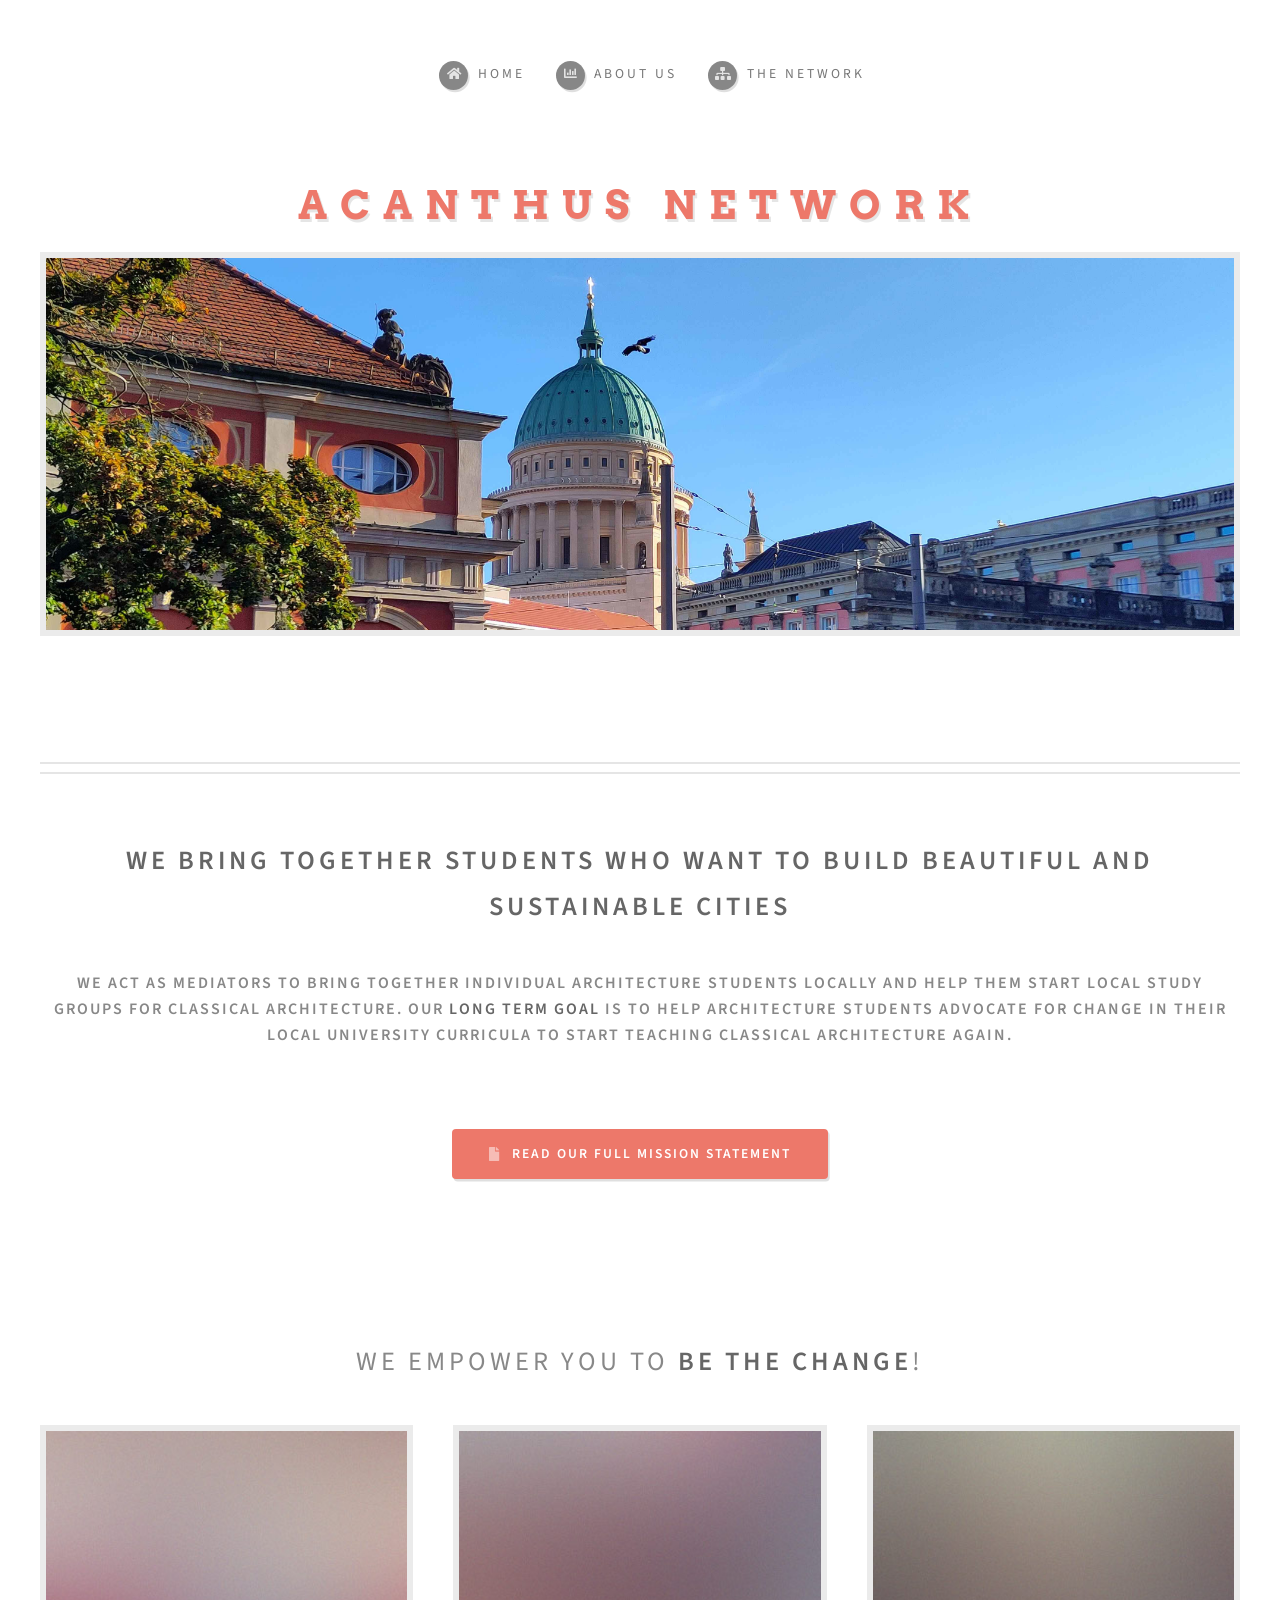
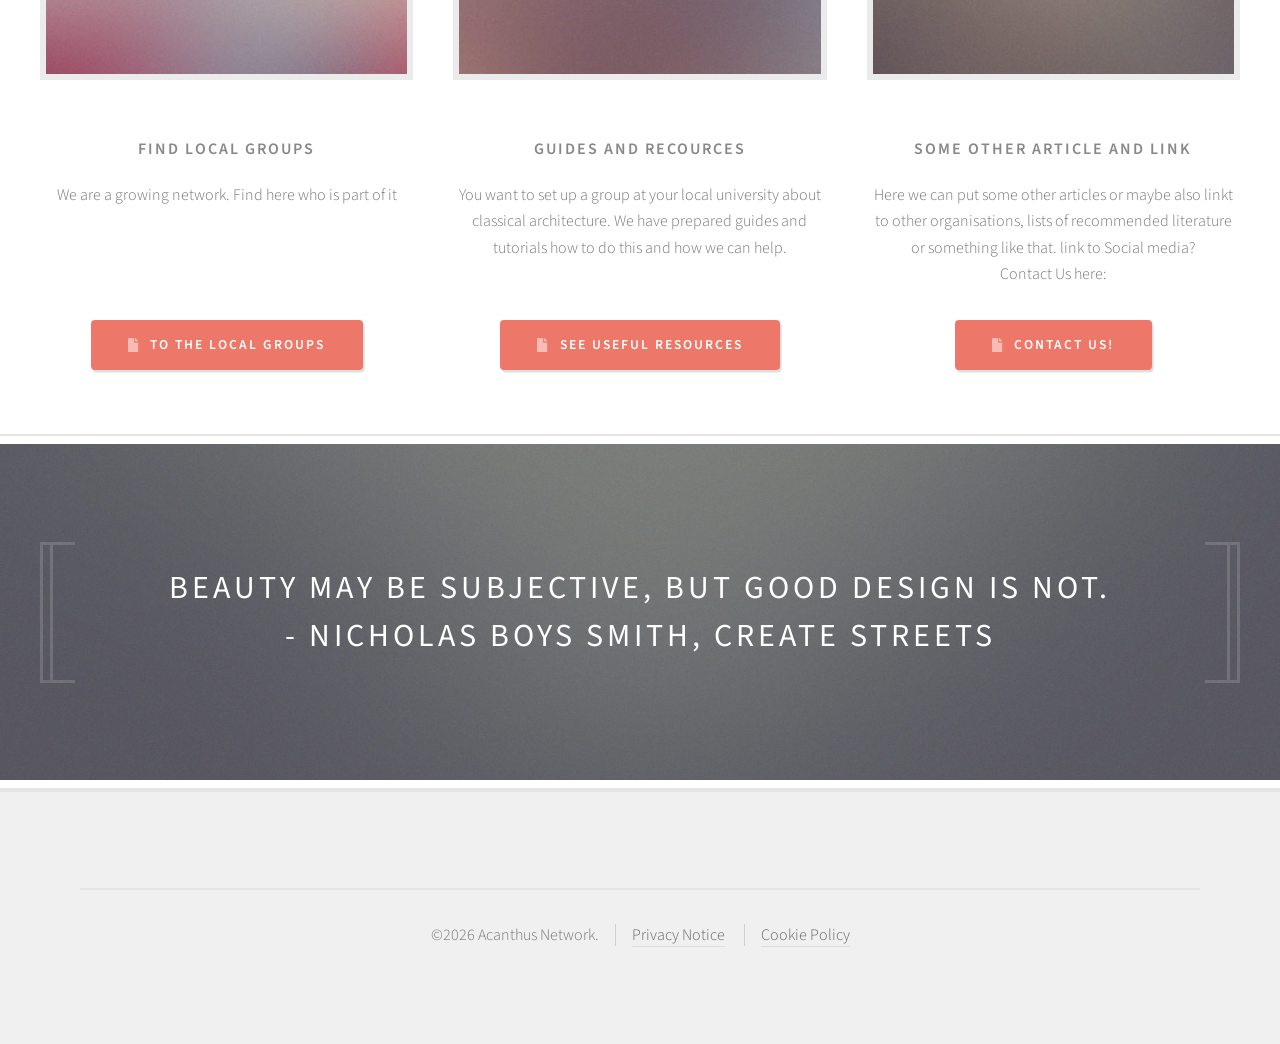
==== commit e6ef9273: "first accessible version of acanthus-network website" ====
--- a/index.html
+++ b/index.html
@@ -1,23 +1,153 @@
 <!DOCTYPE HTML>
 <!--
-	Theory by TEMPLATED
-	templated.co @templatedco
-	Released for free under the Creative Commons Attribution 3.0 license (templated.co/license)
---><html><head><title>Science, Politics and Art</title><meta charset="utf-8"><meta name="robots" content="index, follow, max-image-preview:large, max-snippet:-1, max-video-preview:-1"><meta name="viewport" content="width=device-width, initial-scale=1"><link rel="stylesheet" href="assets/css/main.css"></head><body>
+	Strongly Typed by HTML5 UP
+	html5up.net | @ajlkn
+	Free for personal and commercial use under the CCA 3.0 license (html5up.net/license)
+-->
+<html>
+	<head>
+		<title>Acanthus Network</title>
+		<link rel="icon" href="images/potsdam-Nikolaikirche-icon.jpg" />
+		<meta charset="utf-8" />
+		<meta name="viewport" content="width=device-width, initial-scale=1, user-scalable=no" />
+		<link rel="stylesheet" href="assets/css/main.css" />
+	</head>
+	<body class="homepage is-preload">
+		<div id="page-wrapper">
 
-		<!-- Header -->
-			<header id="header"><div class="inner">
-					<nav id="nav"><a href="index.html">Home</a>
-				</div>
-			</header><!-- Banner --><section id="banner"><h1>Science, Politics and Art</h1>
-				<p>By Cédric Jockel. Website is down for maintenance...</p>
+			<!-- Header -->
+				<section id="header">
+					<div class="container">
 
-			</section><!-- Footer --><footer id="footer"><div class="inner">
-				</div>
-				<hr>
-			</footer><div class="copyright">
-			Site made with: <a href="https://templated.co/">TEMPLATED.CO</a>
+						<!-- Nav -->
+							<nav id="nav">
+								<ul>
+									<li><a class="icon solid fa-home" href="index.html"><span>Home</span></a></li>
+									<li><a class="icon solid fa-chart-bar" href="mission-statement.html"><span>About Us</span></a></li>
+
+									<li>
+										<a href="#" class="icon solid fa-sitemap"><span>The Network</span></a>
+										<ul>
+											<li><a href="local-groups.html">Local Groups</a></li>
+											<li><a href="resources.html">Resources</a></li>
+											<li><a href="contact-us.html">Connect</a></li>
+										</ul>
+									</li>
+								</ul>
+							</nav>
+							
+							<!-- Logo -->
+							<h1 id="logo"><a>Acanthus Network</a></h1>
+							<p></p>
+							<!--<p>Find and connect with classical architecture students.</p>-->
+							<span class="image featured"><img src="images/potsdam-Nikolaikirche-cropped.jpg" alt="" /></span>
+					</div>
+				</section>
+			
+				<!-- Features -->
+				<section id="features">
+					<div class="container">
+						<header>
+							<h2><strong>We bring together students who want to build beautiful and sustainable cities</strong></h2>
+						</header>
+						<div class="row aln-center">
+							<h3>We act as mediators to bring together individual architecture students locally and help them start local study groups for classical architecture.
+								Our <strong>long term goal</strong> is to help architecture students advocate for change in their local university curricula to start teaching classical architecture again. 
+							</h3>
+									
+							<div class="col-12">
+								<ul class="actions">
+									<li><a href="mission-statement.html" class="button icon solid fa-file">Read our full mission statement</a></li>
+								</ul>
+							</div>
+						</div>
+					</div>
+				</section>
+
+
+			<!-- Features -->
+				<section id="features">
+					<div class="container">
+						<header>
+							<h2>We empower you to <strong>Be the change</strong>!</h2>
+						</header>
+						<div class="row aln-center">
+							<div class="col-4 col-6-medium col-12-small">
+
+								<!-- Feature -->
+									<section>
+										<a href="#" class="image featured"><img src="images/pic01.jpg" alt="" /></a>
+										<header>
+											<h3>Find local groups</h3>
+										</header>
+										<p>We are a growing network. Find here who is part of it</p>
+										<br><br><br>
+										<a href="local-groups.html" class="button icon solid fa-file">To the local groups</a>
+									</section>
+
+							</div>
+							<div class="col-4 col-6-medium col-12-small">
+
+								<!-- Feature -->
+									<section>
+										<a href="#" class="image featured"><img src="images/pic02.jpg" alt="" /></a>
+										<header>
+											<h3>Guides and recources</h3>
+										</header>
+										<p>You want to set up a group at your local university about classical architecture. We have prepared guides and tutorials how to do this and how we can help.</p>
+									<br>
+										<a href="resources.html" class="button icon solid fa-file">See useful resources</a>
+									</section>
+
+							</div>
+							<div class="col-4 col-6-medium col-12-small">
+
+								<!-- Feature -->
+									<section>
+										<a href="#" class="image featured"><img src="images/pic03.jpg" alt="" /></a>
+										<header>
+											<h3>Some other article and link</h3>
+										</header>
+										<p>Here we can put some other articles or maybe also linkt to other organisations, lists of recommended literature or something like that. link to Social media?<br>
+										Contact Us here:</p>
+									<a href="contact-us.html" class="button icon solid fa-file">Contact us!</a>
+									</section>
+
+							</div>
+						</div>
+					</div>
+				</section>
+
+			<!-- Banner -->
+				<section id="banner">
+					<div class="container">
+						<p>Beauty may be subjective, but good design is not.</p><br>
+						<p>- Nicholas Boys Smith, Create Streets</p>
+						 
+					</div>
+				</section>
+
+			
+
+			<!-- Footer -->
+				<section id="footer">
+					<div class="container">
+					<div id="copyright" class="container">
+						<ul class="links">
+							<li>&copy;2026 Acanthus Network.</li><li><a href="privacy-notice.html">Privacy Notice</a></li> <li><a href="cookie-policy.html">Cookie Policy</a></li>
+						</ul>
+					</div>
+				</section>
+
 		</div>
 
 		<!-- Scripts -->
-			<script src="assets/js/jquery.min.js"></script><script src="assets/js/skel.min.js"></script><script src="assets/js/util.js"></script><script src="assets/js/main.js"></script></body></html>
+			<script src="assets/js/jquery.min.js"></script>
+			<script src="assets/js/jquery.dropotron.min.js"></script>
+			<script src="assets/js/browser.min.js"></script>
+			<script src="assets/js/breakpoints.min.js"></script>
+			<script src="assets/js/util.js"></script>
+			<script src="assets/js/main.js"></script>
+
+	</body>
+</html>
--- a/assets/css/main.css
+++ b/assets/css/main.css
@@ -1,1580 +1,92 @@
-@charset "UTF-8";
-@import url(font-awesome.min.css);
-@import "https://fonts.googleapis.com/css?family=Raleway:100,300,600";
+@import url("fontawesome-all.min.css");
+@import url("https://fonts.googleapis.com/css?family=Source+Sans+Pro:300,400,600|Arvo:700");
 
 /*
-	Theory by TEMPLATED
-	templated.co @templatedco
-	Released for free under the Creative Commons Attribution 3.0 license (templated.co/license)
+	Strongly Typed by HTML5 UP
+	html5up.net | @ajlkn
+	Free for personal and commercial use under the CCA 3.0 license (html5up.net/license)
 */
 
-/* Reset */
-
-	html, body, div, span, applet, object, iframe, h1, h2, h3, h4, h5, h6, p, blockquote, pre, a, abbr, acronym, address, big, cite, code, del, dfn, em, img, ins, kbd, q, s, samp, small, strike, strong, sub, sup, tt, var, b, u, i, center, dl, dt, dd, ol, ul, li, fieldset, form, label, legend, table, caption, tbody, tfoot, thead, tr, th, td, article, aside, canvas, details, embed, figure, figcaption, footer, header, hgroup, menu, nav, output, ruby, section, summary, time, mark, audio, video {
-		margin: 0;
-		padding: 0;
-		border: 0;
-		font-size: 100%;
-		font: inherit;
-		vertical-align: baseline;
-	}
-.image.fit img {
-	width: 100%;
-	height: auto;
+html, body, div, span, applet, object,
+iframe, h1, h2, h3, h4, h5, h6, p, blockquote,
+pre, a, abbr, acronym, address, big, cite,
+code, del, dfn, em, img, ins, kbd, q, s, samp,
+small, strike, strong, sub, sup, tt, var, b,
+u, i, center, dl, dt, dd, ol, ul, li, fieldset,
+form, label, legend, table, caption, tbody,
+tfoot, thead, tr, th, td, article, aside,
+canvas, details, embed, figure, figcaption,
+footer, header, hgroup, menu, nav, output, ruby,
+section, summary, time, mark, audio, video {
+	margin: 0;
+	padding: 0;
+	border: 0;
+	font-size: 100%;
+	font: inherit;
+	vertical-align: baseline;}
+
+article, aside, details, figcaption, figure,
+footer, header, hgroup, menu, nav, section {
+	display: block;}
+
+body {
+	line-height: 1;
 }
-	article, aside, details, figcaption, figure, footer, header, hgroup, menu, nav, section {
-		display: block;
-	}
-
-	body {
-		line-height: 1;
-	}
-
-	ol, ul {
-		list-style: none;
-	}
-
-	blockquote, q {
-		quotes: none;
-	}
+
+ol, ul {
+	list-style: none;
+}
+
+blockquote, q {
+	quotes: none;
+}
 
 	blockquote:before, blockquote:after, q:before, q:after {
 		content: '';
 		content: none;
 	}
 
-	table {
-		border-collapse: collapse;
-		border-spacing: 0;
+table {
+	border-collapse: collapse;
+	border-spacing: 0;
+}
+
+body {
+	-webkit-text-size-adjust: none;
+}
+
+mark {
+	background-color: transparent;
+	color: inherit;
+}
+
+input::-moz-focus-inner {
+	border: 0;
+	padding: 0;
+}
+
+input, select, textarea {
+	-moz-appearance: none;
+	-webkit-appearance: none;
+	-ms-appearance: none;
+	appearance: none;
+}
+
+/* Basic */
+
+	html {
+		box-sizing: border-box;
+	}
+
+	*, *:before, *:after {
+		box-sizing: inherit;
 	}
 
 	body {
-		-webkit-text-size-adjust: none;
-	}
-
-/* Box Model */
-
-	*, *:before, *:after {
-		-moz-box-sizing: border-box;
-		-webkit-box-sizing: border-box;
-		box-sizing: border-box;
-	}
-
-/* Containers */
-
-	.container {
-		margin-left: auto;
-		margin-right: auto;
-	}
-
-	.container.\31 25\25 {
-		width: 100%;
-		max-width: 100em;
-		min-width: 80em;
-	}
-
-	.container.\37 5\25 {
-		width: 60em;
-	}
-
-	.container.\35 0\25 {
-		width: 40em;
-	}
-
-	.container.\32 5\25 {
-		width: 20em;
-	}
-
-	.container {
-		width: 80em;
-	}
-
-	@media screen and (max-width: 1680px) {
-
-		.container.\31 25\25 {
-			width: 100%;
-			max-width: 100em;
-			min-width: 80em;
-		}
-
-		.container.\37 5\25 {
-			width: 60em;
-		}
-
-		.container.\35 0\25 {
-			width: 40em;
-		}
-
-		.container.\32 5\25 {
-			width: 20em;
-		}
-
-		.container {
-			width: 80em;
-		}
-
-	}
-
-	@media screen and (max-width: 1280px) {
-
-		.container.\31 25\25 {
-			width: 100%;
-			max-width: 81.25em;
-			min-width: 65em;
-		}
-
-		.container.\37 5\25 {
-			width: 48.75em;
-		}
-
-		.container.\35 0\25 {
-			width: 32.5em;
-		}
-
-		.container.\32 5\25 {
-			width: 16.25em;
-		}
-
-		.container {
-			width: 65em;
-		}
-
-	}
-
-	@media screen and (max-width: 980px) {
-
-		.container.\31 25\25 {
-			width: 100%;
-			max-width: 112.5%;
-			min-width: 90%;
-		}
-
-		.container.\37 5\25 {
-			width: 67.5%;
-		}
-
-		.container.\35 0\25 {
-			width: 45%;
-		}
-
-		.container.\32 5\25 {
-			width: 22.5%;
-		}
-
-		.container {
-			width: 90%;
-		}
-
-	}
-
-	@media screen and (max-width: 736px) {
-
-		.container.\31 25\25 {
-			width: 100%;
-			max-width: 112.5%;
-			min-width: 90%;
-		}
-
-		.container.\37 5\25 {
-			width: 67.5%;
-		}
-
-		.container.\35 0\25 {
-			width: 45%;
-		}
-
-		.container.\32 5\25 {
-			width: 22.5%;
-		}
-
-		.container {
-			width: 90% !important;
-		}
-
-	}
-
-	@media screen and (max-width: 480px) {
-
-		.container.\31 25\25 {
-			width: 100%;
-			max-width: 112.5%;
-			min-width: 90%;
-		}
-
-		.container.\37 5\25 {
-			width: 67.5%;
-		}
-
-		.container.\35 0\25 {
-			width: 45%;
-		}
-
-		.container.\32 5\25 {
-			width: 22.5%;
-		}
-
-		.container {
-			width: 90% !important;
-		}
-
-	}
-
-/* Grid */
-
-	.row {
-		border-bottom: solid 1px transparent;
-		-moz-box-sizing: border-box;
-		-webkit-box-sizing: border-box;
-		box-sizing: border-box;
-	}
-
-	.row > * {
-		float: left;
-		-moz-box-sizing: border-box;
-		-webkit-box-sizing: border-box;
-		box-sizing: border-box;
-	}
-
-	.row:after, .row:before {
-		content: '';
-		display: block;
-		clear: both;
-		height: 0;
-	}
-
-	.row.uniform > * > :first-child {
-		margin-top: 0;
-	}
-
-	.row.uniform > * > :last-child {
-		margin-bottom: 0;
-	}
-
-	.row.\30 \25 > * {
-		padding: 0 0 0 0em;
-	}
-
-	.row.\30 \25 {
-		margin: 0 0 -1px 0em;
-	}
-
-	.row.uniform.\30 \25 > * {
-		padding: 0em 0 0 0em;
-	}
-
-	.row.uniform.\30 \25 {
-		margin: 0em 0 -1px 0em;
-	}
-
-	.row > * {
-		padding: 0 0 0 2em;
-	}
-
-	.row {
-		margin: 0 0 -1px -2em;
-	}
-
-	.row.uniform > * {
-		padding: 2em 0 0 2em;
-	}
-
-	.row.uniform {
-		margin: -2em 0 -1px -2em;
-	}
-
-	.row.\32 00\25 > * {
-		padding: 0 0 0 4em;
-	}
-
-	.row.\32 00\25 {
-		margin: 0 0 -1px -4em;
-	}
-
-	.row.uniform.\32 00\25 > * {
-		padding: 4em 0 0 4em;
-	}
-
-	.row.uniform.\32 00\25 {
-		margin: -4em 0 -1px -4em;
-	}
-
-	.row.\31 50\25 > * {
-		padding: 0 0 0 3em;
-	}
-
-	.row.\31 50\25 {
-		margin: 0 0 -1px -3em;
-	}
-
-	.row.uniform.\31 50\25 > * {
-		padding: 3em 0 0 3em;
-	}
-
-	.row.uniform.\31 50\25 {
-		margin: -3em 0 -1px -3em;
-	}
-
-	.row.\35 0\25 > * {
-		padding: 0 0 0 1em;
-	}
-
-	.row.\35 0\25 {
-		margin: 0 0 -1px -1em;
-	}
-
-	.row.uniform.\35 0\25 > * {
-		padding: 1em 0 0 1em;
-	}
-
-	.row.uniform.\35 0\25 {
-		margin: -1em 0 -1px -1em;
-	}
-
-	.row.\32 5\25 > * {
-		padding: 0 0 0 0.5em;
-	}
-
-	.row.\32 5\25 {
-		margin: 0 0 -1px -0.5em;
-	}
-
-	.row.uniform.\32 5\25 > * {
-		padding: 0.5em 0 0 0.5em;
-	}
-
-	.row.uniform.\32 5\25 {
-		margin: -0.5em 0 -1px -0.5em;
-	}
-
-	.\31 2u, .\31 2u\24 {
-		width: 100%;
-		clear: none;
-		margin-left: 0;
-	}
-
-	.\31 1u, .\31 1u\24 {
-		width: 91.6666666667%;
-		clear: none;
-		margin-left: 0;
-	}
-
-	.\31 0u, .\31 0u\24 {
-		width: 83.3333333333%;
-		clear: none;
-		margin-left: 0;
-	}
-
-	.\39 u, .\39 u\24 {
-		width: 75%;
-		clear: none;
-		margin-left: 0;
-	}
-
-	.\38 u, .\38 u\24 {
-		width: 66.6666666667%;
-		clear: none;
-		margin-left: 0;
-	}
-
-	.\37 u, .\37 u\24 {
-		width: 58.3333333333%;
-		clear: none;
-		margin-left: 0;
-	}
-
-	.\36 u, .\36 u\24 {
-		width: 50%;
-		clear: none;
-		margin-left: 0;
-	}
-
-	.\35 u, .\35 u\24 {
-		width: 41.6666666667%;
-		clear: none;
-		margin-left: 0;
-	}
-
-	.\34 u, .\34 u\24 {
-		width: 33.3333333333%;
-		clear: none;
-		margin-left: 0;
-	}
-
-	.\33 u, .\33 u\24 {
-		width: 25%;
-		clear: none;
-		margin-left: 0;
-	}
-
-	.\32 u, .\32 u\24 {
-		width: 16.6666666667%;
-		clear: none;
-		margin-left: 0;
-	}
-
-	.\31 u, .\31 u\24 {
-		width: 8.3333333333%;
-		clear: none;
-		margin-left: 0;
-	}
-
-	.\31 2u\24 + *,
-	.\31 1u\24 + *,
-	.\31 0u\24 + *,
-	.\39 u\24 + *,
-	.\38 u\24 + *,
-	.\37 u\24 + *,
-	.\36 u\24 + *,
-	.\35 u\24 + *,
-	.\34 u\24 + *,
-	.\33 u\24 + *,
-	.\32 u\24 + *,
-	.\31 u\24 + * {
-		clear: left;
-	}
-
-	.\-11u {
-		margin-left: 91.66667%;
-	}
-
-	.\-10u {
-		margin-left: 83.33333%;
-	}
-
-	.\-9u {
-		margin-left: 75%;
-	}
-
-	.\-8u {
-		margin-left: 66.66667%;
-	}
-
-	.\-7u {
-		margin-left: 58.33333%;
-	}
-
-	.\-6u {
-		margin-left: 50%;
-	}
-
-	.\-5u {
-		margin-left: 41.66667%;
-	}
-
-	.\-4u {
-		margin-left: 33.33333%;
-	}
-
-	.\-3u {
-		margin-left: 25%;
-	}
-
-	.\-2u {
-		margin-left: 16.66667%;
-	}
-
-	.\-1u {
-		margin-left: 8.33333%;
-	}
-
-	@media screen and (max-width: 1680px) {
-
-		.row > * {
-			padding: 0 0 0 2em;
-		}
-
-		.row {
-			margin: 0 0 -1px -2em;
-		}
-
-		.row.uniform > * {
-			padding: 2em 0 0 2em;
-		}
-
-		.row.uniform {
-			margin: -2em 0 -1px -2em;
-		}
-
-		.row.\32 00\25 > * {
-			padding: 0 0 0 4em;
-		}
-
-		.row.\32 00\25 {
-			margin: 0 0 -1px -4em;
-		}
-
-		.row.uniform.\32 00\25 > * {
-			padding: 4em 0 0 4em;
-		}
-
-		.row.uniform.\32 00\25 {
-			margin: -4em 0 -1px -4em;
-		}
-
-		.row.\31 50\25 > * {
-			padding: 0 0 0 3em;
-		}
-
-		.row.\31 50\25 {
-			margin: 0 0 -1px -3em;
-		}
-
-		.row.uniform.\31 50\25 > * {
-			padding: 3em 0 0 3em;
-		}
-
-		.row.uniform.\31 50\25 {
-			margin: -3em 0 -1px -3em;
-		}
-
-		.row.\35 0\25 > * {
-			padding: 0 0 0 1em;
-		}
-
-		.row.\35 0\25 {
-			margin: 0 0 -1px -1em;
-		}
-
-		.row.uniform.\35 0\25 > * {
-			padding: 1em 0 0 1em;
-		}
-
-		.row.uniform.\35 0\25 {
-			margin: -1em 0 -1px -1em;
-		}
-
-		.row.\32 5\25 > * {
-			padding: 0 0 0 0.5em;
-		}
-
-		.row.\32 5\25 {
-			margin: 0 0 -1px -0.5em;
-		}
-
-		.row.uniform.\32 5\25 > * {
-			padding: 0.5em 0 0 0.5em;
-		}
-
-		.row.uniform.\32 5\25 {
-			margin: -0.5em 0 -1px -0.5em;
-		}
-
-		.\31 2u\28xlarge\29, .\31 2u\24\28xlarge\29 {
-			width: 100%;
-			clear: none;
-			margin-left: 0;
-		}
-
-		.\31 1u\28xlarge\29, .\31 1u\24\28xlarge\29 {
-			width: 91.6666666667%;
-			clear: none;
-			margin-left: 0;
-		}
-
-		.\31 0u\28xlarge\29, .\31 0u\24\28xlarge\29 {
-			width: 83.3333333333%;
-			clear: none;
-			margin-left: 0;
-		}
-
-		.\39 u\28xlarge\29, .\39 u\24\28xlarge\29 {
-			width: 75%;
-			clear: none;
-			margin-left: 0;
-		}
-
-		.\38 u\28xlarge\29, .\38 u\24\28xlarge\29 {
-			width: 66.6666666667%;
-			clear: none;
-			margin-left: 0;
-		}
-
-		.\37 u\28xlarge\29, .\37 u\24\28xlarge\29 {
-			width: 58.3333333333%;
-			clear: none;
-			margin-left: 0;
-		}
-
-		.\36 u\28xlarge\29, .\36 u\24\28xlarge\29 {
-			width: 50%;
-			clear: none;
-			margin-left: 0;
-		}
-
-		.\35 u\28xlarge\29, .\35 u\24\28xlarge\29 {
-			width: 41.6666666667%;
-			clear: none;
-			margin-left: 0;
-		}
-
-		.\34 u\28xlarge\29, .\34 u\24\28xlarge\29 {
-			width: 33.3333333333%;
-			clear: none;
-			margin-left: 0;
-		}
-
-		.\33 u\28xlarge\29, .\33 u\24\28xlarge\29 {
-			width: 25%;
-			clear: none;
-			margin-left: 0;
-		}
-
-		.\32 u\28xlarge\29, .\32 u\24\28xlarge\29 {
-			width: 16.6666666667%;
-			clear: none;
-			margin-left: 0;
-		}
-
-		.\31 u\28xlarge\29, .\31 u\24\28xlarge\29 {
-			width: 8.3333333333%;
-			clear: none;
-			margin-left: 0;
-		}
-
-		.\31 2u\24\28xlarge\29 + *,
-		.\31 1u\24\28xlarge\29 + *,
-		.\31 0u\24\28xlarge\29 + *,
-		.\39 u\24\28xlarge\29 + *,
-		.\38 u\24\28xlarge\29 + *,
-		.\37 u\24\28xlarge\29 + *,
-		.\36 u\24\28xlarge\29 + *,
-		.\35 u\24\28xlarge\29 + *,
-		.\34 u\24\28xlarge\29 + *,
-		.\33 u\24\28xlarge\29 + *,
-		.\32 u\24\28xlarge\29 + *,
-		.\31 u\24\28xlarge\29 + * {
-			clear: left;
-		}
-
-		.\-11u\28xlarge\29 {
-			margin-left: 91.66667%;
-		}
-
-		.\-10u\28xlarge\29 {
-			margin-left: 83.33333%;
-		}
-
-		.\-9u\28xlarge\29 {
-			margin-left: 75%;
-		}
-
-		.\-8u\28xlarge\29 {
-			margin-left: 66.66667%;
-		}
-
-		.\-7u\28xlarge\29 {
-			margin-left: 58.33333%;
-		}
-
-		.\-6u\28xlarge\29 {
-			margin-left: 50%;
-		}
-
-		.\-5u\28xlarge\29 {
-			margin-left: 41.66667%;
-		}
-
-		.\-4u\28xlarge\29 {
-			margin-left: 33.33333%;
-		}
-
-		.\-3u\28xlarge\29 {
-			margin-left: 25%;
-		}
-
-		.\-2u\28xlarge\29 {
-			margin-left: 16.66667%;
-		}
-
-		.\-1u\28xlarge\29 {
-			margin-left: 8.33333%;
-		}
-
-	}
-
-	@media screen and (max-width: 1280px) {
-
-		.row > * {
-			padding: 0 0 0 1.5em;
-		}
-
-		.row {
-			margin: 0 0 -1px -1.5em;
-		}
-
-		.row.uniform > * {
-			padding: 1.5em 0 0 1.5em;
-		}
-
-		.row.uniform {
-			margin: -1.5em 0 -1px -1.5em;
-		}
-
-		.row.\32 00\25 > * {
-			padding: 0 0 0 3em;
-		}
-
-		.row.\32 00\25 {
-			margin: 0 0 -1px -3em;
-		}
-
-		.row.uniform.\32 00\25 > * {
-			padding: 3em 0 0 3em;
-		}
-
-		.row.uniform.\32 00\25 {
-			margin: -3em 0 -1px -3em;
-		}
-
-		.row.\31 50\25 > * {
-			padding: 0 0 0 2.25em;
-		}
-
-		.row.\31 50\25 {
-			margin: 0 0 -1px -2.25em;
-		}
-
-		.row.uniform.\31 50\25 > * {
-			padding: 2.25em 0 0 2.25em;
-		}
-
-		.row.uniform.\31 50\25 {
-			margin: -2.25em 0 -1px -2.25em;
-		}
-
-		.row.\35 0\25 > * {
-			padding: 0 0 0 0.75em;
-		}
-
-		.row.\35 0\25 {
-			margin: 0 0 -1px -0.75em;
-		}
-
-		.row.uniform.\35 0\25 > * {
-			padding: 0.75em 0 0 0.75em;
-		}
-
-		.row.uniform.\35 0\25 {
-			margin: -0.75em 0 -1px -0.75em;
-		}
-
-		.row.\32 5\25 > * {
-			padding: 0 0 0 0.375em;
-		}
-
-		.row.\32 5\25 {
-			margin: 0 0 -1px -0.375em;
-		}
-
-		.row.uniform.\32 5\25 > * {
-			padding: 0.375em 0 0 0.375em;
-		}
-
-		.row.uniform.\32 5\25 {
-			margin: -0.375em 0 -1px -0.375em;
-		}
-
-		.\31 2u\28large\29, .\31 2u\24\28large\29 {
-			width: 100%;
-			clear: none;
-			margin-left: 0;
-		}
-
-		.\31 1u\28large\29, .\31 1u\24\28large\29 {
-			width: 91.6666666667%;
-			clear: none;
-			margin-left: 0;
-		}
-
-		.\31 0u\28large\29, .\31 0u\24\28large\29 {
-			width: 83.3333333333%;
-			clear: none;
-			margin-left: 0;
-		}
-
-		.\39 u\28large\29, .\39 u\24\28large\29 {
-			width: 75%;
-			clear: none;
-			margin-left: 0;
-		}
-
-		.\38 u\28large\29, .\38 u\24\28large\29 {
-			width: 66.6666666667%;
-			clear: none;
-			margin-left: 0;
-		}
-
-		.\37 u\28large\29, .\37 u\24\28large\29 {
-			width: 58.3333333333%;
-			clear: none;
-			margin-left: 0;
-		}
-
-		.\36 u\28large\29, .\36 u\24\28large\29 {
-			width: 50%;
-			clear: none;
-			margin-left: 0;
-		}
-
-		.\35 u\28large\29, .\35 u\24\28large\29 {
-			width: 41.6666666667%;
-			clear: none;
-			margin-left: 0;
-		}
-
-		.\34 u\28large\29, .\34 u\24\28large\29 {
-			width: 33.3333333333%;
-			clear: none;
-			margin-left: 0;
-		}
-
-		.\33 u\28large\29, .\33 u\24\28large\29 {
-			width: 25%;
-			clear: none;
-			margin-left: 0;
-		}
-
-		.\32 u\28large\29, .\32 u\24\28large\29 {
-			width: 16.6666666667%;
-			clear: none;
-			margin-left: 0;
-		}
-
-		.\31 u\28large\29, .\31 u\24\28large\29 {
-			width: 8.3333333333%;
-			clear: none;
-			margin-left: 0;
-		}
-
-		.\31 2u\24\28large\29 + *,
-		.\31 1u\24\28large\29 + *,
-		.\31 0u\24\28large\29 + *,
-		.\39 u\24\28large\29 + *,
-		.\38 u\24\28large\29 + *,
-		.\37 u\24\28large\29 + *,
-		.\36 u\24\28large\29 + *,
-		.\35 u\24\28large\29 + *,
-		.\34 u\24\28large\29 + *,
-		.\33 u\24\28large\29 + *,
-		.\32 u\24\28large\29 + *,
-		.\31 u\24\28large\29 + * {
-			clear: left;
-		}
-
-		.\-11u\28large\29 {
-			margin-left: 91.66667%;
-		}
-
-		.\-10u\28large\29 {
-			margin-left: 83.33333%;
-		}
-
-		.\-9u\28large\29 {
-			margin-left: 75%;
-		}
-
-		.\-8u\28large\29 {
-			margin-left: 66.66667%;
-		}
-
-		.\-7u\28large\29 {
-			margin-left: 58.33333%;
-		}
-
-		.\-6u\28large\29 {
-			margin-left: 50%;
-		}
-
-		.\-5u\28large\29 {
-			margin-left: 41.66667%;
-		}
-
-		.\-4u\28large\29 {
-			margin-left: 33.33333%;
-		}
-
-		.\-3u\28large\29 {
-			margin-left: 25%;
-		}
-
-		.\-2u\28large\29 {
-			margin-left: 16.66667%;
-		}
-
-		.\-1u\28large\29 {
-			margin-left: 8.33333%;
-		}
-
-	}
-
-	@media screen and (max-width: 980px) {
-
-		.row > * {
-			padding: 0 0 0 1.5em;
-		}
-
-		.row {
-			margin: 0 0 -1px -1.5em;
-		}
-
-		.row.uniform > * {
-			padding: 1.5em 0 0 1.5em;
-		}
-
-		.row.uniform {
-			margin: -1.5em 0 -1px -1.5em;
-		}
-
-		.row.\32 00\25 > * {
-			padding: 0 0 0 3em;
-		}
-
-		.row.\32 00\25 {
-			margin: 0 0 -1px -3em;
-		}
-
-		.row.uniform.\32 00\25 > * {
-			padding: 3em 0 0 3em;
-		}
-
-		.row.uniform.\32 00\25 {
-			margin: -3em 0 -1px -3em;
-		}
-
-		.row.\31 50\25 > * {
-			padding: 0 0 0 2.25em;
-		}
-
-		.row.\31 50\25 {
-			margin: 0 0 -1px -2.25em;
-		}
-
-		.row.uniform.\31 50\25 > * {
-			padding: 2.25em 0 0 2.25em;
-		}
-
-		.row.uniform.\31 50\25 {
-			margin: -2.25em 0 -1px -2.25em;
-		}
-
-		.row.\35 0\25 > * {
-			padding: 0 0 0 0.75em;
-		}
-
-		.row.\35 0\25 {
-			margin: 0 0 -1px -0.75em;
-		}
-
-		.row.uniform.\35 0\25 > * {
-			padding: 0.75em 0 0 0.75em;
-		}
-
-		.row.uniform.\35 0\25 {
-			margin: -0.75em 0 -1px -0.75em;
-		}
-
-		.row.\32 5\25 > * {
-			padding: 0 0 0 0.375em;
-		}
-
-		.row.\32 5\25 {
-			margin: 0 0 -1px -0.375em;
-		}
-
-		.row.uniform.\32 5\25 > * {
-			padding: 0.375em 0 0 0.375em;
-		}
-
-		.row.uniform.\32 5\25 {
-			margin: -0.375em 0 -1px -0.375em;
-		}
-
-		.\31 2u\28medium\29, .\31 2u\24\28medium\29 {
-			width: 100%;
-			clear: none;
-			margin-left: 0;
-		}
-
-		.\31 1u\28medium\29, .\31 1u\24\28medium\29 {
-			width: 91.6666666667%;
-			clear: none;
-			margin-left: 0;
-		}
-
-		.\31 0u\28medium\29, .\31 0u\24\28medium\29 {
-			width: 83.3333333333%;
-			clear: none;
-			margin-left: 0;
-		}
-
-		.\39 u\28medium\29, .\39 u\24\28medium\29 {
-			width: 75%;
-			clear: none;
-			margin-left: 0;
-		}
-
-		.\38 u\28medium\29, .\38 u\24\28medium\29 {
-			width: 66.6666666667%;
-			clear: none;
-			margin-left: 0;
-		}
-
-		.\37 u\28medium\29, .\37 u\24\28medium\29 {
-			width: 58.3333333333%;
-			clear: none;
-			margin-left: 0;
-		}
-
-		.\36 u\28medium\29, .\36 u\24\28medium\29 {
-			width: 50%;
-			clear: none;
-			margin-left: 0;
-		}
-
-		.\35 u\28medium\29, .\35 u\24\28medium\29 {
-			width: 41.6666666667%;
-			clear: none;
-			margin-left: 0;
-		}
-
-		.\34 u\28medium\29, .\34 u\24\28medium\29 {
-			width: 33.3333333333%;
-			clear: none;
-			margin-left: 0;
-		}
-
-		.\33 u\28medium\29, .\33 u\24\28medium\29 {
-			width: 25%;
-			clear: none;
-			margin-left: 0;
-		}
-
-		.\32 u\28medium\29, .\32 u\24\28medium\29 {
-			width: 16.6666666667%;
-			clear: none;
-			margin-left: 0;
-		}
-
-		.\31 u\28medium\29, .\31 u\24\28medium\29 {
-			width: 8.3333333333%;
-			clear: none;
-			margin-left: 0;
-		}
-
-		.\31 2u\24\28medium\29 + *,
-		.\31 1u\24\28medium\29 + *,
-		.\31 0u\24\28medium\29 + *,
-		.\39 u\24\28medium\29 + *,
-		.\38 u\24\28medium\29 + *,
-		.\37 u\24\28medium\29 + *,
-		.\36 u\24\28medium\29 + *,
-		.\35 u\24\28medium\29 + *,
-		.\34 u\24\28medium\29 + *,
-		.\33 u\24\28medium\29 + *,
-		.\32 u\24\28medium\29 + *,
-		.\31 u\24\28medium\29 + * {
-			clear: left;
-		}
-
-		.\-11u\28medium\29 {
-			margin-left: 91.66667%;
-		}
-
-		.\-10u\28medium\29 {
-			margin-left: 83.33333%;
-		}
-
-		.\-9u\28medium\29 {
-			margin-left: 75%;
-		}
-
-		.\-8u\28medium\29 {
-			margin-left: 66.66667%;
-		}
-
-		.\-7u\28medium\29 {
-			margin-left: 58.33333%;
-		}
-
-		.\-6u\28medium\29 {
-			margin-left: 50%;
-		}
-
-		.\-5u\28medium\29 {
-			margin-left: 41.66667%;
-		}
-
-		.\-4u\28medium\29 {
-			margin-left: 33.33333%;
-		}
-
-		.\-3u\28medium\29 {
-			margin-left: 25%;
-		}
-
-		.\-2u\28medium\29 {
-			margin-left: 16.66667%;
-		}
-
-		.\-1u\28medium\29 {
-			margin-left: 8.33333%;
-		}
-
-	}
-
-	@media screen and (max-width: 736px) {
-
-		.row > * {
-			padding: 0 0 0 1.25em;
-		}
-
-		.row {
-			margin: 0 0 -1px -1.25em;
-		}
-
-		.row.uniform > * {
-			padding: 1.25em 0 0 1.25em;
-		}
-
-		.row.uniform {
-			margin: -1.25em 0 -1px -1.25em;
-		}
-
-		.row.\32 00\25 > * {
-			padding: 0 0 0 2.5em;
-		}
-
-		.row.\32 00\25 {
-			margin: 0 0 -1px -2.5em;
-		}
-
-		.row.uniform.\32 00\25 > * {
-			padding: 2.5em 0 0 2.5em;
-		}
-
-		.row.uniform.\32 00\25 {
-			margin: -2.5em 0 -1px -2.5em;
-		}
-
-		.row.\31 50\25 > * {
-			padding: 0 0 0 1.875em;
-		}
-
-		.row.\31 50\25 {
-			margin: 0 0 -1px -1.875em;
-		}
-
-		.row.uniform.\31 50\25 > * {
-			padding: 1.875em 0 0 1.875em;
-		}
-
-		.row.uniform.\31 50\25 {
-			margin: -1.875em 0 -1px -1.875em;
-		}
-
-		.row.\35 0\25 > * {
-			padding: 0 0 0 0.625em;
-		}
-
-		.row.\35 0\25 {
-			margin: 0 0 -1px -0.625em;
-		}
-
-		.row.uniform.\35 0\25 > * {
-			padding: 0.625em 0 0 0.625em;
-		}
-
-		.row.uniform.\35 0\25 {
-			margin: -0.625em 0 -1px -0.625em;
-		}
-
-		.row.\32 5\25 > * {
-			padding: 0 0 0 0.3125em;
-		}
-
-		.row.\32 5\25 {
-			margin: 0 0 -1px -0.3125em;
-		}
-
-		.row.uniform.\32 5\25 > * {
-			padding: 0.3125em 0 0 0.3125em;
-		}
-
-		.row.uniform.\32 5\25 {
-			margin: -0.3125em 0 -1px -0.3125em;
-		}
-
-		.\31 2u\28small\29, .\31 2u\24\28small\29 {
-			width: 100%;
-			clear: none;
-			margin-left: 0;
-		}
-
-		.\31 1u\28small\29, .\31 1u\24\28small\29 {
-			width: 91.6666666667%;
-			clear: none;
-			margin-left: 0;
-		}
-
-		.\31 0u\28small\29, .\31 0u\24\28small\29 {
-			width: 83.3333333333%;
-			clear: none;
-			margin-left: 0;
-		}
-
-		.\39 u\28small\29, .\39 u\24\28small\29 {
-			width: 75%;
-			clear: none;
-			margin-left: 0;
-		}
-
-		.\38 u\28small\29, .\38 u\24\28small\29 {
-			width: 66.6666666667%;
-			clear: none;
-			margin-left: 0;
-		}
-
-		.\37 u\28small\29, .\37 u\24\28small\29 {
-			width: 58.3333333333%;
-			clear: none;
-			margin-left: 0;
-		}
-
-		.\36 u\28small\29, .\36 u\24\28small\29 {
-			width: 50%;
-			clear: none;
-			margin-left: 0;
-		}
-
-		.\35 u\28small\29, .\35 u\24\28small\29 {
-			width: 41.6666666667%;
-			clear: none;
-			margin-left: 0;
-		}
-
-		.\34 u\28small\29, .\34 u\24\28small\29 {
-			width: 33.3333333333%;
-			clear: none;
-			margin-left: 0;
-		}
-
-		.\33 u\28small\29, .\33 u\24\28small\29 {
-			width: 25%;
-			clear: none;
-			margin-left: 0;
-		}
-
-		.\32 u\28small\29, .\32 u\24\28small\29 {
-			width: 16.6666666667%;
-			clear: none;
-			margin-left: 0;
-		}
-
-		.\31 u\28small\29, .\31 u\24\28small\29 {
-			width: 8.3333333333%;
-			clear: none;
-			margin-left: 0;
-		}
-
-		.\31 2u\24\28small\29 + *,
-		.\31 1u\24\28small\29 + *,
-		.\31 0u\24\28small\29 + *,
-		.\39 u\24\28small\29 + *,
-		.\38 u\24\28small\29 + *,
-		.\37 u\24\28small\29 + *,
-		.\36 u\24\28small\29 + *,
-		.\35 u\24\28small\29 + *,
-		.\34 u\24\28small\29 + *,
-		.\33 u\24\28small\29 + *,
-		.\32 u\24\28small\29 + *,
-		.\31 u\24\28small\29 + * {
-			clear: left;
-		}
-
-		.\-11u\28small\29 {
-			margin-left: 91.66667%;
-		}
-
-		.\-10u\28small\29 {
-			margin-left: 83.33333%;
-		}
-
-		.\-9u\28small\29 {
-			margin-left: 75%;
-		}
-
-		.\-8u\28small\29 {
-			margin-left: 66.66667%;
-		}
-
-		.\-7u\28small\29 {
-			margin-left: 58.33333%;
-		}
-
-		.\-6u\28small\29 {
-			margin-left: 50%;
-		}
-
-		.\-5u\28small\29 {
-			margin-left: 41.66667%;
-		}
-
-		.\-4u\28small\29 {
-			margin-left: 33.33333%;
-		}
-
-		.\-3u\28small\29 {
-			margin-left: 25%;
-		}
-
-		.\-2u\28small\29 {
-			margin-left: 16.66667%;
-		}
-
-		.\-1u\28small\29 {
-			margin-left: 8.33333%;
-		}
-
-	}
-
-	@media screen and (max-width: 480px) {
-
-		.row > * {
-			padding: 0 0 0 1.25em;
-		}
-
-		.row {
-			margin: 0 0 -1px -1.25em;
-		}
-
-		.row.uniform > * {
-			padding: 1.25em 0 0 1.25em;
-		}
-
-		.row.uniform {
-			margin: -1.25em 0 -1px -1.25em;
-		}
-
-		.row.\32 00\25 > * {
-			padding: 0 0 0 2.5em;
-		}
-
-		.row.\32 00\25 {
-			margin: 0 0 -1px -2.5em;
-		}
-
-		.row.uniform.\32 00\25 > * {
-			padding: 2.5em 0 0 2.5em;
-		}
-
-		.row.uniform.\32 00\25 {
-			margin: -2.5em 0 -1px -2.5em;
-		}
-
-		.row.\31 50\25 > * {
-			padding: 0 0 0 1.875em;
-		}
-
-		.row.\31 50\25 {
-			margin: 0 0 -1px -1.875em;
-		}
-
-		.row.uniform.\31 50\25 > * {
-			padding: 1.875em 0 0 1.875em;
-		}
-
-		.row.uniform.\31 50\25 {
-			margin: -1.875em 0 -1px -1.875em;
-		}
-
-		.row.\35 0\25 > * {
-			padding: 0 0 0 0.625em;
-		}
-
-		.row.\35 0\25 {
-			margin: 0 0 -1px -0.625em;
-		}
-
-		.row.uniform.\35 0\25 > * {
-			padding: 0.625em 0 0 0.625em;
-		}
-
-		.row.uniform.\35 0\25 {
-			margin: -0.625em 0 -1px -0.625em;
-		}
-
-		.row.\32 5\25 > * {
-			padding: 0 0 0 0.3125em;
-		}
-
-		.row.\32 5\25 {
-			margin: 0 0 -1px -0.3125em;
-		}
-
-		.row.uniform.\32 5\25 > * {
-			padding: 0.3125em 0 0 0.3125em;
-		}
-
-		.row.uniform.\32 5\25 {
-			margin: -0.3125em 0 -1px -0.3125em;
-		}
-
-		.\31 2u\28xsmall\29, .\31 2u\24\28xsmall\29 {
-			width: 100%;
-			clear: none;
-			margin-left: 0;
-		}
-
-		.\31 1u\28xsmall\29, .\31 1u\24\28xsmall\29 {
-			width: 91.6666666667%;
-			clear: none;
-			margin-left: 0;
-		}
-
-		.\31 0u\28xsmall\29, .\31 0u\24\28xsmall\29 {
-			width: 83.3333333333%;
-			clear: none;
-			margin-left: 0;
-		}
-
-		.\39 u\28xsmall\29, .\39 u\24\28xsmall\29 {
-			width: 75%;
-			clear: none;
-			margin-left: 0;
-		}
-
-		.\38 u\28xsmall\29, .\38 u\24\28xsmall\29 {
-			width: 66.6666666667%;
-			clear: none;
-			margin-left: 0;
-		}
-
-		.\37 u\28xsmall\29, .\37 u\24\28xsmall\29 {
-			width: 58.3333333333%;
-			clear: none;
-			margin-left: 0;
-		}
-
-		.\36 u\28xsmall\29, .\36 u\24\28xsmall\29 {
-			width: 50%;
-			clear: none;
-			margin-left: 0;
-		}
-
-		.\35 u\28xsmall\29, .\35 u\24\28xsmall\29 {
-			width: 41.6666666667%;
-			clear: none;
-			margin-left: 0;
-		}
-
-		.\34 u\28xsmall\29, .\34 u\24\28xsmall\29 {
-			width: 33.3333333333%;
-			clear: none;
-			margin-left: 0;
-		}
-
-		.\33 u\28xsmall\29, .\33 u\24\28xsmall\29 {
-			width: 25%;
-			clear: none;
-			margin-left: 0;
-		}
-
-		.\32 u\28xsmall\29, .\32 u\24\28xsmall\29 {
-			width: 16.6666666667%;
-			clear: none;
-			margin-left: 0;
-		}
-
-		.\31 u\28xsmall\29, .\31 u\24\28xsmall\29 {
-			width: 8.3333333333%;
-			clear: none;
-			margin-left: 0;
-		}
-
-		.\31 2u\24\28xsmall\29 + *,
-		.\31 1u\24\28xsmall\29 + *,
-		.\31 0u\24\28xsmall\29 + *,
-		.\39 u\24\28xsmall\29 + *,
-		.\38 u\24\28xsmall\29 + *,
-		.\37 u\24\28xsmall\29 + *,
-		.\36 u\24\28xsmall\29 + *,
-		.\35 u\24\28xsmall\29 + *,
-		.\34 u\24\28xsmall\29 + *,
-		.\33 u\24\28xsmall\29 + *,
-		.\32 u\24\28xsmall\29 + *,
-		.\31 u\24\28xsmall\29 + * {
-			clear: left;
-		}
-
-		.\-11u\28xsmall\29 {
-			margin-left: 91.66667%;
-		}
-
-		.\-10u\28xsmall\29 {
-			margin-left: 83.33333%;
-		}
-
-		.\-9u\28xsmall\29 {
-			margin-left: 75%;
-		}
-
-		.\-8u\28xsmall\29 {
-			margin-left: 66.66667%;
-		}
-
-		.\-7u\28xsmall\29 {
-			margin-left: 58.33333%;
-		}
-
-		.\-6u\28xsmall\29 {
-			margin-left: 50%;
-		}
-
-		.\-5u\28xsmall\29 {
-			margin-left: 41.66667%;
-		}
-
-		.\-4u\28xsmall\29 {
-			margin-left: 33.33333%;
-		}
-
-		.\-3u\28xsmall\29 {
-			margin-left: 25%;
-		}
-
-		.\-2u\28xsmall\29 {
-			margin-left: 16.66667%;
-		}
-
-		.\-1u\28xsmall\29 {
-			margin-left: 8.33333%;
-		}
-
-	}
-
-/* Basic */
-
-	@-ms-viewport {
-		width: device-width;
-	}
-
-	body {
-		-ms-overflow-style: scrollbar;
-	}
-
-	@media screen and (max-width: 480px) {
-
-		html, body {
-			min-width: 320px;
-		}
-
-	}
-
-	body {
-		background: #fff;
-	}
-
-		body.is-loading *, body.is-loading *:before, body.is-loading *:after {
+		background: #f0f0f0;
+	}
+
+		body.is-preload *, body.is-preload *:before, body.is-preload *:after {
 			-moz-animation: none !important;
 			-webkit-animation: none !important;
 			-ms-animation: none !important;
@@ -1585,1502 +97,2609 @@
 			transition: none !important;
 		}
 
-/* Type */
-
-	body, input, select, textarea {
-		color: #9a9a9a;
-		font-family: "Raleway", Arial, Helvetica, sans-serif;
-		font-size: 13pt;
+	body, input, textarea, select {
+		font-family: 'Source Sans Pro';
 		font-weight: 300;
-		line-height: 1.65;
-	}
-
-		@media screen and (max-width: 1680px) {
-
-			body, input, select, textarea {
-				font-size: 11pt;
-			}
-
-		}
-
-		@media screen and (max-width: 1280px) {
-
-			body, input, select, textarea {
-				font-size: 11pt;
-			}
-
-		}
-
-		@media screen and (max-width: 980px) {
-
-			body, input, select, textarea {
-				font-size: 12pt;
-			}
-
-		}
-
-		@media screen and (max-width: 736px) {
-
-			body, input, select, textarea {
-				font-size: 12pt;
-			}
-
-		}
-
-		@media screen and (max-width: 480px) {
-
-			body, input, select, textarea {
-				font-size: 12pt;
-			}
-
-		}
+		color: #777;
+		line-height: 1.65em;
+		font-size: 15pt;
+	}
+
+	h1, h2, h3, h4, h5, h6 {
+		font-weight: 600;
+		text-transform: uppercase;
+		color: #888;
+	}
+
+	h1 a, h2 a, h3 a, h4 a, h5 a, h6 a {
+		color: inherit;
+		text-decoration: none;
+		border: 0;
+	}
+
+	h2 {
+		font-size: 1.65em;
+		font-weight: 400;
+		letter-spacing: 4px;
+		margin: 0 0 1.5em 0;
+		line-height: 1.75em;
+	}
+
+	h3 {
+		font-size: 1em;
+		letter-spacing: 2px;
+		margin: 0 0 1.25em 0;
+	}
 
 	a {
-		color: #5385c1;
-		text-decoration: underline;
-	}
+		-moz-transition: color 0.25s ease-in-out, border-bottom-color 0.25s ease-in-out;
+		-webkit-transition: color 0.25s ease-in-out, border-bottom-color 0.25s ease-in-out;
+		-ms-transition: color 0.25s ease-in-out, border-bottom-color 0.25s ease-in-out;
+		transition: color 0.25s ease-in-out, border-bottom-color 0.25s ease-in-out;
+		color: #666;
+		text-decoration: none;
+		border-bottom: solid 1px #ddd;
+	}
+
+		a strong {
+			-moz-transition: color 0.25s ease-in-out, border-bottom-color 0.25s ease-in-out;
+			-webkit-transition: color 0.25s ease-in-out, border-bottom-color 0.25s ease-in-out;
+			-ms-transition: color 0.25s ease-in-out, border-bottom-color 0.25s ease-in-out;
+			transition: color 0.25s ease-in-out, border-bottom-color 0.25s ease-in-out;
+		}
 
 		a:hover {
-			text-decoration: none;
-		}
+			color: #ed786a;
+			border-bottom-color: rgba(255, 255, 255, 0);
+		}
+
+			a:hover strong {
+				color: #ed786a;
+			}
 
 	strong, b {
-		color: #555;
 		font-weight: 600;
+		color: #666;
 	}
 
 	em, i {
 		font-style: italic;
 	}
 
-	p {
-		margin: 0 0 2em 0;
-	}
-
-	h1, h2, h3, h4, h5, h6 {
-		color: #5385c1;
-		font-weight: 300;
-		line-height: 1.5;
-		margin: 0 0 1em 0;
-	}
-
-		h1 a, h2 a, h3 a, h4 a, h5 a, h6 a {
-			color: inherit;
-			text-decoration: none;
-		}
-
-	h2 {
-		font-size: 1.75em;
-		font-weight: 100;
-	}
-
-	h3 {
-		font-size: 1.35em;
-	}
-
-	h4 {
-		font-size: 1.1em;
-	}
-
-	h5 {
-		font-size: 0.9em;
-	}
-
-	h6 {
-		font-size: 0.7em;
-	}
-
 	sub {
-		font-size: 0.8em;
 		position: relative;
 		top: 0.5em;
+		font-size: 0.8em;
 	}
 
 	sup {
-		font-size: 0.8em;
 		position: relative;
 		top: -0.5em;
-	}
-
-	blockquote {
-		border-left: solid 4px #dbdbdb;
-		font-style: italic;
-		margin: 0 0 2em 0;
-		padding: 0.5em 0 0.5em 2em;
-	}
-
-	code {
-		background: rgba(144, 144, 144, 0.075);
-		border-radius: 0;
-		border: solid 1px #dbdbdb;
-		font-family: "Courier New", monospace;
-		font-size: 0.9em;
-		margin: 0 0.25em;
-		padding: 0.25em 0.65em;
-	}
-
-	pre {
-		-webkit-overflow-scrolling: touch;
-		font-family: "Courier New", monospace;
-		font-size: 0.9em;
-		margin: 0 0 2em 0;
-	}
-
-		pre code {
-			display: block;
-			line-height: 1.75;
-			padding: 1em 1.5em;
-			overflow-x: auto;
-		}
+		font-size: 0.8em;
+	}
 
 	hr {
 		border: 0;
-		border-bottom: solid 1px #dbdbdb;
-		margin: 2em 0;
-	}
-
-		hr.major {
-			margin: 3em 0;
-		}
-
-	.align-left {
-		text-align: left;
-	}
-
-	.align-center {
+		border-top: solid 1px #ddd;
+	}
+
+	blockquote {
+		border-left: solid 0.5em #ddd;
+		padding: 1em 0 1em 2em;
+		font-style: italic;
+	}
+
+	p {
+		text-align: justify;
+		margin-bottom: 2em;
+	}
+
+	ul, ol, dl, table, blockquote {
+		margin-bottom: 2em;
+	}
+
+	br.clear {
+		clear: both;
+	}
+
+/* Container */
+
+	.container {
+		margin: 0 auto;
+		max-width: 100%;
+		width: 70em;
+	}
+
+		@media screen and (max-width: 1680px) {
+
+			.container {
+				width: 68em;
+			}
+
+		}
+
+		@media screen and (max-width: 1280px) {
+
+			.container {
+				width: calc(100% - 80px);
+			}
+
+		}
+
+		@media screen and (max-width: 980px) {
+
+			.container {
+				width: calc(100% - 100px);
+			}
+
+		}
+
+		@media screen and (max-width: 736px) {
+
+			.container {
+				width: calc(100% - 40px);
+			}
+
+		}
+
+/* Row */
+
+	.row {
+		display: flex;
+		flex-wrap: wrap;
+		box-sizing: border-box;
+		align-items: stretch;
+	}
+
+		.row > * {
+			box-sizing: border-box;
+		}
+
+		.row.gtr-uniform > * > :last-child {
+			margin-bottom: 0;
+		}
+
+		.row.aln-left {
+			justify-content: flex-start;
+		}
+
+		.row.aln-center {
+			justify-content: center;
+		}
+
+		.row.aln-right {
+			justify-content: flex-end;
+		}
+
+		.row.aln-top {
+			align-items: flex-start;
+		}
+
+		.row.aln-middle {
+			align-items: center;
+		}
+
+		.row.aln-bottom {
+			align-items: flex-end;
+		}
+
+		.row > .imp {
+			order: -1;
+		}
+
+		.row > .col-1 {
+			width: 8.33333%;
+		}
+
+		.row > .off-1 {
+			margin-left: 8.33333%;
+		}
+
+		.row > .col-2 {
+			width: 16.66667%;
+		}
+
+		.row > .off-2 {
+			margin-left: 16.66667%;
+		}
+
+		.row > .col-3 {
+			width: 25%;
+		}
+
+		.row > .off-3 {
+			margin-left: 25%;
+		}
+
+		.row > .col-4 {
+			width: 33.33333%;
+		}
+
+		.row > .off-4 {
+			margin-left: 33.33333%;
+		}
+
+		.row > .col-5 {
+			width: 41.66667%;
+		}
+
+		.row > .off-5 {
+			margin-left: 41.66667%;
+		}
+
+		.row > .col-6 {
+			width: 50%;
+		}
+
+		.row > .off-6 {
+			margin-left: 50%;
+		}
+
+		.row > .col-7 {
+			width: 58.33333%;
+		}
+
+		.row > .off-7 {
+			margin-left: 58.33333%;
+		}
+
+		.row > .col-8 {
+			width: 66.66667%;
+		}
+
+		.row > .off-8 {
+			margin-left: 66.66667%;
+		}
+
+		.row > .col-9 {
+			width: 75%;
+		}
+
+		.row > .off-9 {
+			margin-left: 75%;
+		}
+
+		.row > .col-10 {
+			width: 83.33333%;
+		}
+
+		.row > .off-10 {
+			margin-left: 83.33333%;
+		}
+
+		.row > .col-11 {
+			width: 91.66667%;
+		}
+
+		.row > .off-11 {
+			margin-left: 91.66667%;
+		}
+
+		.row > .col-12 {
+			width: 100%;
+		}
+
+		.row > .off-12 {
+			margin-left: 100%;
+		}
+
+		.row.gtr-0 {
+			margin-top: 0px;
+			margin-left: 0px;
+		}
+
+			.row.gtr-0 > * {
+				padding: 0px 0 0 0px;
+			}
+
+			.row.gtr-0.gtr-uniform {
+				margin-top: 0px;
+			}
+
+				.row.gtr-0.gtr-uniform > * {
+					padding-top: 0px;
+				}
+
+		.row.gtr-25 {
+			margin-top: -12.5px;
+			margin-left: -12.5px;
+		}
+
+			.row.gtr-25 > * {
+				padding: 12.5px 0 0 12.5px;
+			}
+
+			.row.gtr-25.gtr-uniform {
+				margin-top: -12.5px;
+			}
+
+				.row.gtr-25.gtr-uniform > * {
+					padding-top: 12.5px;
+				}
+
+		.row.gtr-50 {
+			margin-top: -25px;
+			margin-left: -25px;
+		}
+
+			.row.gtr-50 > * {
+				padding: 25px 0 0 25px;
+			}
+
+			.row.gtr-50.gtr-uniform {
+				margin-top: -25px;
+			}
+
+				.row.gtr-50.gtr-uniform > * {
+					padding-top: 25px;
+				}
+
+		.row {
+			margin-top: -50px;
+			margin-left: -50px;
+		}
+
+			.row > * {
+				padding: 50px 0 0 50px;
+			}
+
+			.row.gtr-uniform {
+				margin-top: -50px;
+			}
+
+				.row.gtr-uniform > * {
+					padding-top: 50px;
+				}
+
+		.row.gtr-150 {
+			margin-top: -75px;
+			margin-left: -75px;
+		}
+
+			.row.gtr-150 > * {
+				padding: 75px 0 0 75px;
+			}
+
+			.row.gtr-150.gtr-uniform {
+				margin-top: -75px;
+			}
+
+				.row.gtr-150.gtr-uniform > * {
+					padding-top: 75px;
+				}
+
+		.row.gtr-200 {
+			margin-top: -100px;
+			margin-left: -100px;
+		}
+
+			.row.gtr-200 > * {
+				padding: 100px 0 0 100px;
+			}
+
+			.row.gtr-200.gtr-uniform {
+				margin-top: -100px;
+			}
+
+				.row.gtr-200.gtr-uniform > * {
+					padding-top: 100px;
+				}
+
+		@media screen and (max-width: 1680px) {
+
+			.row {
+				display: flex;
+				flex-wrap: wrap;
+				box-sizing: border-box;
+				align-items: stretch;
+			}
+
+				.row > * {
+					box-sizing: border-box;
+				}
+
+				.row.gtr-uniform > * > :last-child {
+					margin-bottom: 0;
+				}
+
+				.row.aln-left {
+					justify-content: flex-start;
+				}
+
+				.row.aln-center {
+					justify-content: center;
+				}
+
+				.row.aln-right {
+					justify-content: flex-end;
+				}
+
+				.row.aln-top {
+					align-items: flex-start;
+				}
+
+				.row.aln-middle {
+					align-items: center;
+				}
+
+				.row.aln-bottom {
+					align-items: flex-end;
+				}
+
+				.row > .imp-xlarge {
+					order: -1;
+				}
+
+				.row > .col-1-xlarge {
+					width: 8.33333%;
+				}
+
+				.row > .off-1-xlarge {
+					margin-left: 8.33333%;
+				}
+
+				.row > .col-2-xlarge {
+					width: 16.66667%;
+				}
+
+				.row > .off-2-xlarge {
+					margin-left: 16.66667%;
+				}
+
+				.row > .col-3-xlarge {
+					width: 25%;
+				}
+
+				.row > .off-3-xlarge {
+					margin-left: 25%;
+				}
+
+				.row > .col-4-xlarge {
+					width: 33.33333%;
+				}
+
+				.row > .off-4-xlarge {
+					margin-left: 33.33333%;
+				}
+
+				.row > .col-5-xlarge {
+					width: 41.66667%;
+				}
+
+				.row > .off-5-xlarge {
+					margin-left: 41.66667%;
+				}
+
+				.row > .col-6-xlarge {
+					width: 50%;
+				}
+
+				.row > .off-6-xlarge {
+					margin-left: 50%;
+				}
+
+				.row > .col-7-xlarge {
+					width: 58.33333%;
+				}
+
+				.row > .off-7-xlarge {
+					margin-left: 58.33333%;
+				}
+
+				.row > .col-8-xlarge {
+					width: 66.66667%;
+				}
+
+				.row > .off-8-xlarge {
+					margin-left: 66.66667%;
+				}
+
+				.row > .col-9-xlarge {
+					width: 75%;
+				}
+
+				.row > .off-9-xlarge {
+					margin-left: 75%;
+				}
+
+				.row > .col-10-xlarge {
+					width: 83.33333%;
+				}
+
+				.row > .off-10-xlarge {
+					margin-left: 83.33333%;
+				}
+
+				.row > .col-11-xlarge {
+					width: 91.66667%;
+				}
+
+				.row > .off-11-xlarge {
+					margin-left: 91.66667%;
+				}
+
+				.row > .col-12-xlarge {
+					width: 100%;
+				}
+
+				.row > .off-12-xlarge {
+					margin-left: 100%;
+				}
+
+				.row.gtr-0 {
+					margin-top: 0px;
+					margin-left: 0px;
+				}
+
+					.row.gtr-0 > * {
+						padding: 0px 0 0 0px;
+					}
+
+					.row.gtr-0.gtr-uniform {
+						margin-top: 0px;
+					}
+
+						.row.gtr-0.gtr-uniform > * {
+							padding-top: 0px;
+						}
+
+				.row.gtr-25 {
+					margin-top: -12.5px;
+					margin-left: -12.5px;
+				}
+
+					.row.gtr-25 > * {
+						padding: 12.5px 0 0 12.5px;
+					}
+
+					.row.gtr-25.gtr-uniform {
+						margin-top: -12.5px;
+					}
+
+						.row.gtr-25.gtr-uniform > * {
+							padding-top: 12.5px;
+						}
+
+				.row.gtr-50 {
+					margin-top: -25px;
+					margin-left: -25px;
+				}
+
+					.row.gtr-50 > * {
+						padding: 25px 0 0 25px;
+					}
+
+					.row.gtr-50.gtr-uniform {
+						margin-top: -25px;
+					}
+
+						.row.gtr-50.gtr-uniform > * {
+							padding-top: 25px;
+						}
+
+				.row {
+					margin-top: -50px;
+					margin-left: -50px;
+				}
+
+					.row > * {
+						padding: 50px 0 0 50px;
+					}
+
+					.row.gtr-uniform {
+						margin-top: -50px;
+					}
+
+						.row.gtr-uniform > * {
+							padding-top: 50px;
+						}
+
+				.row.gtr-150 {
+					margin-top: -75px;
+					margin-left: -75px;
+				}
+
+					.row.gtr-150 > * {
+						padding: 75px 0 0 75px;
+					}
+
+					.row.gtr-150.gtr-uniform {
+						margin-top: -75px;
+					}
+
+						.row.gtr-150.gtr-uniform > * {
+							padding-top: 75px;
+						}
+
+				.row.gtr-200 {
+					margin-top: -100px;
+					margin-left: -100px;
+				}
+
+					.row.gtr-200 > * {
+						padding: 100px 0 0 100px;
+					}
+
+					.row.gtr-200.gtr-uniform {
+						margin-top: -100px;
+					}
+
+						.row.gtr-200.gtr-uniform > * {
+							padding-top: 100px;
+						}
+
+		}
+
+		@media screen and (max-width: 1280px) {
+
+			.row {
+				display: flex;
+				flex-wrap: wrap;
+				box-sizing: border-box;
+				align-items: stretch;
+			}
+
+				.row > * {
+					box-sizing: border-box;
+				}
+
+				.row.gtr-uniform > * > :last-child {
+					margin-bottom: 0;
+				}
+
+				.row.aln-left {
+					justify-content: flex-start;
+				}
+
+				.row.aln-center {
+					justify-content: center;
+				}
+
+				.row.aln-right {
+					justify-content: flex-end;
+				}
+
+				.row.aln-top {
+					align-items: flex-start;
+				}
+
+				.row.aln-middle {
+					align-items: center;
+				}
+
+				.row.aln-bottom {
+					align-items: flex-end;
+				}
+
+				.row > .imp-large {
+					order: -1;
+				}
+
+				.row > .col-1-large {
+					width: 8.33333%;
+				}
+
+				.row > .off-1-large {
+					margin-left: 8.33333%;
+				}
+
+				.row > .col-2-large {
+					width: 16.66667%;
+				}
+
+				.row > .off-2-large {
+					margin-left: 16.66667%;
+				}
+
+				.row > .col-3-large {
+					width: 25%;
+				}
+
+				.row > .off-3-large {
+					margin-left: 25%;
+				}
+
+				.row > .col-4-large {
+					width: 33.33333%;
+				}
+
+				.row > .off-4-large {
+					margin-left: 33.33333%;
+				}
+
+				.row > .col-5-large {
+					width: 41.66667%;
+				}
+
+				.row > .off-5-large {
+					margin-left: 41.66667%;
+				}
+
+				.row > .col-6-large {
+					width: 50%;
+				}
+
+				.row > .off-6-large {
+					margin-left: 50%;
+				}
+
+				.row > .col-7-large {
+					width: 58.33333%;
+				}
+
+				.row > .off-7-large {
+					margin-left: 58.33333%;
+				}
+
+				.row > .col-8-large {
+					width: 66.66667%;
+				}
+
+				.row > .off-8-large {
+					margin-left: 66.66667%;
+				}
+
+				.row > .col-9-large {
+					width: 75%;
+				}
+
+				.row > .off-9-large {
+					margin-left: 75%;
+				}
+
+				.row > .col-10-large {
+					width: 83.33333%;
+				}
+
+				.row > .off-10-large {
+					margin-left: 83.33333%;
+				}
+
+				.row > .col-11-large {
+					width: 91.66667%;
+				}
+
+				.row > .off-11-large {
+					margin-left: 91.66667%;
+				}
+
+				.row > .col-12-large {
+					width: 100%;
+				}
+
+				.row > .off-12-large {
+					margin-left: 100%;
+				}
+
+				.row.gtr-0 {
+					margin-top: 0px;
+					margin-left: 0px;
+				}
+
+					.row.gtr-0 > * {
+						padding: 0px 0 0 0px;
+					}
+
+					.row.gtr-0.gtr-uniform {
+						margin-top: 0px;
+					}
+
+						.row.gtr-0.gtr-uniform > * {
+							padding-top: 0px;
+						}
+
+				.row.gtr-25 {
+					margin-top: -10px;
+					margin-left: -10px;
+				}
+
+					.row.gtr-25 > * {
+						padding: 10px 0 0 10px;
+					}
+
+					.row.gtr-25.gtr-uniform {
+						margin-top: -10px;
+					}
+
+						.row.gtr-25.gtr-uniform > * {
+							padding-top: 10px;
+						}
+
+				.row.gtr-50 {
+					margin-top: -20px;
+					margin-left: -20px;
+				}
+
+					.row.gtr-50 > * {
+						padding: 20px 0 0 20px;
+					}
+
+					.row.gtr-50.gtr-uniform {
+						margin-top: -20px;
+					}
+
+						.row.gtr-50.gtr-uniform > * {
+							padding-top: 20px;
+						}
+
+				.row {
+					margin-top: -40px;
+					margin-left: -40px;
+				}
+
+					.row > * {
+						padding: 40px 0 0 40px;
+					}
+
+					.row.gtr-uniform {
+						margin-top: -40px;
+					}
+
+						.row.gtr-uniform > * {
+							padding-top: 40px;
+						}
+
+				.row.gtr-150 {
+					margin-top: -60px;
+					margin-left: -60px;
+				}
+
+					.row.gtr-150 > * {
+						padding: 60px 0 0 60px;
+					}
+
+					.row.gtr-150.gtr-uniform {
+						margin-top: -60px;
+					}
+
+						.row.gtr-150.gtr-uniform > * {
+							padding-top: 60px;
+						}
+
+				.row.gtr-200 {
+					margin-top: -80px;
+					margin-left: -80px;
+				}
+
+					.row.gtr-200 > * {
+						padding: 80px 0 0 80px;
+					}
+
+					.row.gtr-200.gtr-uniform {
+						margin-top: -80px;
+					}
+
+						.row.gtr-200.gtr-uniform > * {
+							padding-top: 80px;
+						}
+
+		}
+
+		@media screen and (max-width: 980px) {
+
+			.row {
+				display: flex;
+				flex-wrap: wrap;
+				box-sizing: border-box;
+				align-items: stretch;
+			}
+
+				.row > * {
+					box-sizing: border-box;
+				}
+
+				.row.gtr-uniform > * > :last-child {
+					margin-bottom: 0;
+				}
+
+				.row.aln-left {
+					justify-content: flex-start;
+				}
+
+				.row.aln-center {
+					justify-content: center;
+				}
+
+				.row.aln-right {
+					justify-content: flex-end;
+				}
+
+				.row.aln-top {
+					align-items: flex-start;
+				}
+
+				.row.aln-middle {
+					align-items: center;
+				}
+
+				.row.aln-bottom {
+					align-items: flex-end;
+				}
+
+				.row > .imp-medium {
+					order: -1;
+				}
+
+				.row > .col-1-medium {
+					width: 8.33333%;
+				}
+
+				.row > .off-1-medium {
+					margin-left: 8.33333%;
+				}
+
+				.row > .col-2-medium {
+					width: 16.66667%;
+				}
+
+				.row > .off-2-medium {
+					margin-left: 16.66667%;
+				}
+
+				.row > .col-3-medium {
+					width: 25%;
+				}
+
+				.row > .off-3-medium {
+					margin-left: 25%;
+				}
+
+				.row > .col-4-medium {
+					width: 33.33333%;
+				}
+
+				.row > .off-4-medium {
+					margin-left: 33.33333%;
+				}
+
+				.row > .col-5-medium {
+					width: 41.66667%;
+				}
+
+				.row > .off-5-medium {
+					margin-left: 41.66667%;
+				}
+
+				.row > .col-6-medium {
+					width: 50%;
+				}
+
+				.row > .off-6-medium {
+					margin-left: 50%;
+				}
+
+				.row > .col-7-medium {
+					width: 58.33333%;
+				}
+
+				.row > .off-7-medium {
+					margin-left: 58.33333%;
+				}
+
+				.row > .col-8-medium {
+					width: 66.66667%;
+				}
+
+				.row > .off-8-medium {
+					margin-left: 66.66667%;
+				}
+
+				.row > .col-9-medium {
+					width: 75%;
+				}
+
+				.row > .off-9-medium {
+					margin-left: 75%;
+				}
+
+				.row > .col-10-medium {
+					width: 83.33333%;
+				}
+
+				.row > .off-10-medium {
+					margin-left: 83.33333%;
+				}
+
+				.row > .col-11-medium {
+					width: 91.66667%;
+				}
+
+				.row > .off-11-medium {
+					margin-left: 91.66667%;
+				}
+
+				.row > .col-12-medium {
+					width: 100%;
+				}
+
+				.row > .off-12-medium {
+					margin-left: 100%;
+				}
+
+				.row.gtr-0 {
+					margin-top: 0px;
+					margin-left: 0px;
+				}
+
+					.row.gtr-0 > * {
+						padding: 0px 0 0 0px;
+					}
+
+					.row.gtr-0.gtr-uniform {
+						margin-top: 0px;
+					}
+
+						.row.gtr-0.gtr-uniform > * {
+							padding-top: 0px;
+						}
+
+				.row.gtr-25 {
+					margin-top: -12.5px;
+					margin-left: -12.5px;
+				}
+
+					.row.gtr-25 > * {
+						padding: 12.5px 0 0 12.5px;
+					}
+
+					.row.gtr-25.gtr-uniform {
+						margin-top: -12.5px;
+					}
+
+						.row.gtr-25.gtr-uniform > * {
+							padding-top: 12.5px;
+						}
+
+				.row.gtr-50 {
+					margin-top: -25px;
+					margin-left: -25px;
+				}
+
+					.row.gtr-50 > * {
+						padding: 25px 0 0 25px;
+					}
+
+					.row.gtr-50.gtr-uniform {
+						margin-top: -25px;
+					}
+
+						.row.gtr-50.gtr-uniform > * {
+							padding-top: 25px;
+						}
+
+				.row {
+					margin-top: -50px;
+					margin-left: -50px;
+				}
+
+					.row > * {
+						padding: 50px 0 0 50px;
+					}
+
+					.row.gtr-uniform {
+						margin-top: -50px;
+					}
+
+						.row.gtr-uniform > * {
+							padding-top: 50px;
+						}
+
+				.row.gtr-150 {
+					margin-top: -75px;
+					margin-left: -75px;
+				}
+
+					.row.gtr-150 > * {
+						padding: 75px 0 0 75px;
+					}
+
+					.row.gtr-150.gtr-uniform {
+						margin-top: -75px;
+					}
+
+						.row.gtr-150.gtr-uniform > * {
+							padding-top: 75px;
+						}
+
+				.row.gtr-200 {
+					margin-top: -100px;
+					margin-left: -100px;
+				}
+
+					.row.gtr-200 > * {
+						padding: 100px 0 0 100px;
+					}
+
+					.row.gtr-200.gtr-uniform {
+						margin-top: -100px;
+					}
+
+						.row.gtr-200.gtr-uniform > * {
+							padding-top: 100px;
+						}
+
+		}
+
+		@media screen and (max-width: 736px) {
+
+			.row {
+				display: flex;
+				flex-wrap: wrap;
+				box-sizing: border-box;
+				align-items: stretch;
+			}
+
+				.row > * {
+					box-sizing: border-box;
+				}
+
+				.row.gtr-uniform > * > :last-child {
+					margin-bottom: 0;
+				}
+
+				.row.aln-left {
+					justify-content: flex-start;
+				}
+
+				.row.aln-center {
+					justify-content: center;
+				}
+
+				.row.aln-right {
+					justify-content: flex-end;
+				}
+
+				.row.aln-top {
+					align-items: flex-start;
+				}
+
+				.row.aln-middle {
+					align-items: center;
+				}
+
+				.row.aln-bottom {
+					align-items: flex-end;
+				}
+
+				.row > .imp-small {
+					order: -1;
+				}
+
+				.row > .col-1-small {
+					width: 8.33333%;
+				}
+
+				.row > .off-1-small {
+					margin-left: 8.33333%;
+				}
+
+				.row > .col-2-small {
+					width: 16.66667%;
+				}
+
+				.row > .off-2-small {
+					margin-left: 16.66667%;
+				}
+
+				.row > .col-3-small {
+					width: 25%;
+				}
+
+				.row > .off-3-small {
+					margin-left: 25%;
+				}
+
+				.row > .col-4-small {
+					width: 33.33333%;
+				}
+
+				.row > .off-4-small {
+					margin-left: 33.33333%;
+				}
+
+				.row > .col-5-small {
+					width: 41.66667%;
+				}
+
+				.row > .off-5-small {
+					margin-left: 41.66667%;
+				}
+
+				.row > .col-6-small {
+					width: 50%;
+				}
+
+				.row > .off-6-small {
+					margin-left: 50%;
+				}
+
+				.row > .col-7-small {
+					width: 58.33333%;
+				}
+
+				.row > .off-7-small {
+					margin-left: 58.33333%;
+				}
+
+				.row > .col-8-small {
+					width: 66.66667%;
+				}
+
+				.row > .off-8-small {
+					margin-left: 66.66667%;
+				}
+
+				.row > .col-9-small {
+					width: 75%;
+				}
+
+				.row > .off-9-small {
+					margin-left: 75%;
+				}
+
+				.row > .col-10-small {
+					width: 83.33333%;
+				}
+
+				.row > .off-10-small {
+					margin-left: 83.33333%;
+				}
+
+				.row > .col-11-small {
+					width: 91.66667%;
+				}
+
+				.row > .off-11-small {
+					margin-left: 91.66667%;
+				}
+
+				.row > .col-12-small {
+					width: 100%;
+				}
+
+				.row > .off-12-small {
+					margin-left: 100%;
+				}
+
+				.row.gtr-0 {
+					margin-top: 0px;
+					margin-left: 0px;
+				}
+
+					.row.gtr-0 > * {
+						padding: 0px 0 0 0px;
+					}
+
+					.row.gtr-0.gtr-uniform {
+						margin-top: 0px;
+					}
+
+						.row.gtr-0.gtr-uniform > * {
+							padding-top: 0px;
+						}
+
+				.row.gtr-25 {
+					margin-top: -7.5px;
+					margin-left: -7.5px;
+				}
+
+					.row.gtr-25 > * {
+						padding: 7.5px 0 0 7.5px;
+					}
+
+					.row.gtr-25.gtr-uniform {
+						margin-top: -7.5px;
+					}
+
+						.row.gtr-25.gtr-uniform > * {
+							padding-top: 7.5px;
+						}
+
+				.row.gtr-50 {
+					margin-top: -15px;
+					margin-left: -15px;
+				}
+
+					.row.gtr-50 > * {
+						padding: 15px 0 0 15px;
+					}
+
+					.row.gtr-50.gtr-uniform {
+						margin-top: -15px;
+					}
+
+						.row.gtr-50.gtr-uniform > * {
+							padding-top: 15px;
+						}
+
+				.row {
+					margin-top: -30px;
+					margin-left: -30px;
+				}
+
+					.row > * {
+						padding: 30px 0 0 30px;
+					}
+
+					.row.gtr-uniform {
+						margin-top: -30px;
+					}
+
+						.row.gtr-uniform > * {
+							padding-top: 30px;
+						}
+
+				.row.gtr-150 {
+					margin-top: -45px;
+					margin-left: -45px;
+				}
+
+					.row.gtr-150 > * {
+						padding: 45px 0 0 45px;
+					}
+
+					.row.gtr-150.gtr-uniform {
+						margin-top: -45px;
+					}
+
+						.row.gtr-150.gtr-uniform > * {
+							padding-top: 45px;
+						}
+
+				.row.gtr-200 {
+					margin-top: -60px;
+					margin-left: -60px;
+				}
+
+					.row.gtr-200 > * {
+						padding: 60px 0 0 60px;
+					}
+
+					.row.gtr-200.gtr-uniform {
+						margin-top: -60px;
+					}
+
+						.row.gtr-200.gtr-uniform > * {
+							padding-top: 60px;
+						}
+
+		}
+
+/* Sections/Article */
+
+	section, article {
+		margin-bottom: 3em;
+	}
+
+	section > :last-child,
+	article > :last-child,
+	section:last-child,
+	article:last-child {
+		margin-bottom: 0;
+	}
+
+/* Image */
+
+	.image {
+		-moz-transition: opacity 0.25s ease-in-out;
+		-webkit-transition: opacity 0.25s ease-in-out;
+		-ms-transition: opacity 0.25s ease-in-out;
+		transition: opacity 0.25s ease-in-out;
+		display: inline-block;
+		border: solid 6px #ebebeb !important;
+	}
+
+		.image:hover {
+			opacity: 0.9;
+		}
+
+		.image img {
+			display: block;
+			width: 100%;
+		}
+
+		.image.fit {
+			display: block;
+			width: 100%;
+		}
+
+		.image.featured {
+			display: block;
+			width: 100%;
+			margin: 0 0 3.5em 0;
+		}
+
+		.image.left {
+			float: left;
+			margin: 0 1.5em 1.5em 0;
+			position: relative;
+			top: 0.5em;
+		}
+
+		.image.centered {
+			display: block;
+			margin: 0 0 2em 0;
+		}
+
+			.image.centered img {
+				margin: 0 auto;
+				width: auto;
+			}
+
+/* List */
+
+	ul {
+		list-style: disc;
+		padding-left: 1em;
+	}
+
+		ul li {
+			padding-left: 0.5em;
+			margin: 0.75em 0 0.75em 0;
+		}
+
+			ul li:first-child {
+				margin-top: 0;
+			}
+
+	ol {
+		list-style: decimal;
+		padding-left: 1em;
+	}
+
+		ol li {
+			padding-left: 0.5em;
+			margin: 0.75em 0 0.75em 0;
+		}
+
+			ol li:first-child {
+				margin-top: 0;
+			}
+
+/* Links */
+
+	ul.links {
+		list-style: none;
+		padding-left: 0;
+	}
+
+		ul.links li {
+			display: inline;
+			border-left: solid 1px #d0d0d0;
+			padding-left: 1em;
+			margin: 0 0 0 1em;
+		}
+
+			ul.links li:first-child {
+				margin-left: 0;
+				padding-left: 0;
+				border-left: 0;
+			}
+
+/* Actions */
+
+	ul.actions {
+		margin-top: 2.5em;
+		clear: both;
+		list-style: none;
+		padding-left: 0;
+	}
+
+		ul.actions li {
+			padding-left: 0;
+			display: inline-block;
+			margin: 0 0 0 1em;
+		}
+
+			ul.actions li:first-child {
+				margin-left: 0;
+			}
+
+/* Divided */
+
+	ul.divided {
+		list-style: none;
+		padding-left: 0;
+	}
+
+		ul.divided li {
+			border-top: solid 2px #e5e5e5;
+			padding-left: 0;
+			margin: 2.5em 0 0 0;
+			padding: 2.5em 0 0 0;
+		}
+
+			ul.divided li:first-child {
+				border-top: 0;
+				margin-top: 0;
+				padding-top: 0;
+			}
+
+/* Icons */
+
+	ul.icons {
+		list-style: none;
+		padding-left: 0;
+	}
+
+		ul.icons > li {
+			position: relative;
+			padding: 2em 0 0 3em;
+			margin: 0;
+		}
+
+			ul.icons > li:before {
+				position: absolute;
+				left: 0;
+				top: 2.6em;
+				display: block;
+				font-size: 0.8em;
+				background: #878787;
+				color: #e4e4e4;
+				width: 2em;
+				height: 2em;
+				border-radius: 2em;
+				line-height: 2em;
+				text-align: center;
+				box-shadow: 0.125em 0.175em 0 0 rgba(0, 0, 0, 0.125);
+			}
+
+			ul.icons > li:first-child {
+				padding-top: 0;
+			}
+
+				ul.icons > li:first-child:before {
+					top: 0;
+				}
+
+/* Form */
+
+	form label {
+		font-weight: 600;
+		text-transform: uppercase;
+		color: #888;
+		display: block;
+		margin: 0 0 1em 0;
+	}
+
+	form input[type="text"],
+	form input[type="email"],
+	form input[type="password"],
+	form select,
+	form textarea {
+		-moz-transition: background-color 0.25s ease-in-out;
+		-webkit-transition: background-color 0.25s ease-in-out;
+		-ms-transition: background-color 0.25s ease-in-out;
+		transition: background-color 0.25s ease-in-out;
+		-webkit-appearance: none;
+		display: block;
+		border: 0;
+		background: #e8e8e8;
+		width: 100%;
+		box-shadow: inset 2px 2px 0px 0px rgba(0, 0, 0, 0.1);
+		border-radius: 4px;
+		line-height: 1.25em;
+		padding: 0.75em 1em 0.75em 1em;
+	}
+
+		form input[type="text"]:focus,
+		form input[type="email"]:focus,
+		form input[type="password"]:focus,
+		form select:focus,
+		form textarea:focus {
+			background: #f0f0f0;
+		}
+
+	form textarea {
+		min-height: 11em;
+	}
+
+	form ::-webkit-input-placeholder {
+		color: #555 !important;
+		line-height: 1.35em;
+	}
+
+	form :-moz-placeholder {
+		color: #555 !important;
+	}
+
+	form ::-moz-placeholder {
+		color: #555 !important;
+	}
+
+	form :-ms-input-placeholder {
+		color: #555 !important;
+	}
+
+	form ::-moz-focus-inner {
+		border: 0;
+	}
+
+/* Table */
+
+	table {
+		width: 100%;
+	}
+
+		table tbody tr {
+			border-top: solid 1px #E5E5E5;
+		}
+
+			table tbody tr:first-child {
+				border-top: 0;
+			}
+
+		table td {
+			padding: 0.75em 1em 0.75em 1em;
+		}
+
+		table th {
+			text-align: left;
+			font-weight: bold;
+			padding: 0.75em 1em 0.75em 1em;
+		}
+
+		table thead {
+			background: #878787;
+			color: #fff;
+			font-weight: 400;
+			text-transform: uppercase;
+			border: 0;
+			box-shadow: 0.125em 0.175em 0 0 rgba(0, 0, 0, 0.125);
+			font-size: 0.85em;
+			letter-spacing: 2px;
+		}
+
+		table tfoot {
+			background: #F0F0F0;
+			border-top: solid 2px #E5E5E5;
+		}
+
+/* Button */
+
+	input[type="button"],
+	input[type="submit"],
+	input[type="reset"],
+	button,
+	.button {
+		-moz-transition: all 0.25s ease-in-out;
+		-webkit-transition: all 0.25s ease-in-out;
+		-ms-transition: all 0.25s ease-in-out;
+		transition: all 0.25s ease-in-out;
+		-webkit-appearance: none;
+		position: relative;
+		display: inline-block;
+		background: #ed786a;
+		color: #fff !important;
+		text-transform: uppercase;
+		border-radius: 4px;
+		border: 0;
+		outline: 0;
+		font-size: 1em;
+		box-shadow: 0.125em 0.175em 0 0 rgba(0, 0, 0, 0.125);
+		font-weight: 600;
 		text-align: center;
-	}
-
-	.align-right {
-		text-align: right;
-	}
-
-	.inner {
-		max-width: 75em;
-		margin: 0 auto;
-	}
-
-		@media screen and (max-width: 1280px) {
-
-			.inner {
-				max-width: 90%;
-			}
-
-		}
-
-		@media screen and (max-width: 480px) {
-
-			.inner {
-				max-width: 85%;
-			}
-
-		}
-
-/* Section/Article */
-
-	section.special, article.special {
+		font-size: 0.85em;
+		letter-spacing: 2px;
+		padding: 0.85em 2.75em 0.85em 2.75em;
+	}
+
+		input[type="button"].icon:before,
+		input[type="submit"].icon:before,
+		input[type="reset"].icon:before,
+		button.icon:before,
+		.button.icon:before {
+			position: relative;
+			padding-right: 0.75em;
+			opacity: 0.5;
+			top: 0.05em;
+		}
+
+		input[type="button"]:hover,
+		input[type="submit"]:hover,
+		input[type="reset"]:hover,
+		button:hover,
+		.button:hover {
+			background: #fd887a;
+		}
+
+		input[type="button"]:active,
+		input[type="submit"]:active,
+		input[type="reset"]:active,
+		button:active,
+		.button:active {
+			background: #ed786a;
+		}
+
+		input[type="button"].alt,
+		input[type="submit"].alt,
+		input[type="reset"].alt,
+		button.alt,
+		.button.alt {
+			background: #878787;
+		}
+
+			input[type="button"].alt:hover,
+			input[type="submit"].alt:hover,
+			input[type="reset"].alt:hover,
+			button.alt:hover,
+			.button.alt:hover {
+				background: #979797;
+			}
+
+			input[type="button"].alt:active,
+			input[type="submit"].alt:active,
+			input[type="reset"].alt:active,
+			button.alt:active,
+			.button.alt:active {
+				background: #878787;
+			}
+
+/* Box */
+
+	.no-sidebar .box.post > header {
 		text-align: center;
 	}
 
-		section.special article, article.special article {
-			text-align: left;
-		}
-
-	section.wrapper, article.wrapper {
-		padding: 6em 0;
-	}
-
-		section.wrapper header, article.wrapper header {
-			margin-bottom: 4em;
-		}
-
-			section.wrapper header h2, article.wrapper header h2 {
-				font-size: 2.75em;
-				margin: 0 0 .5em 0;
-			}
-
-			section.wrapper header p, article.wrapper header p {
-				font-size: 1em;
-			}
-
-		section.wrapper article header, article.wrapper article header {
-			margin: 0;
-		}
-
-		section.wrapper.style1, article.wrapper.style1 {
-			background: #5385c1;
-			color: #bacee6;
-		}
-
-			section.wrapper.style1 header h2, article.wrapper.style1 header h2 {
-				color: #fff;
-			}
-
-			section.wrapper.style1 header p, article.wrapper.style1 header p {
-				color: #bacee6;
-			}
-
-			section.wrapper.style1 h3, article.wrapper.style1 h3 {
-				color: #FFF;
-			}
-
-		@media screen and (max-width: 980px) {
-
-			section.wrapper, article.wrapper {
-				padding: 2em 0;
-			}
-
-		}
-
-		@media screen and (max-width: 736px) {
-
-			section.wrapper header, article.wrapper header {
-				margin-bottom: 2em;
-			}
-
-				section.wrapper header h2, article.wrapper header h2 {
-					font-size: 2em;
-				}
-
-				section.wrapper header p, article.wrapper header p {
-					font-size: .9em;
-				}
-
-		}
-
-		@media screen and (max-width: 480px) {
-
-			section.wrapper, article.wrapper {
-				text-align: center;
-			}
-
-				section.wrapper article, article.wrapper article {
-					text-align: center;
-				}
-
-		}
-
-	header p {
-		color: #bbb;
-		position: relative;
-		margin: 0 0 1.5em 0;
-	}
-
-	header h2 + p {
-		font-size: 1.25em;
-		margin-top: -1em;
-	}
-
-	header h3 + p {
-		font-size: 1.1em;
-		margin-top: -0.8em;
-	}
-
-	header h4 + p,
-	header h5 + p,
-	header h6 + p {
-		font-size: 0.9em;
-		margin-top: -0.6em;
-	}
-
-/* Flex */
-
-	.flex {
-		display: -ms-flexbox;
-		-ms-flex-wrap: wrap;
-		-ms-flex-pack: justify;
-		display: -moz-flex;
-		display: -webkit-flex;
-		display: -ms-flex;
-		display: flex;
-		-moz-flex-wrap: wrap;
-		-webkit-flex-wrap: wrap;
-		-ms-flex-wrap: wrap;
-		flex-wrap: wrap;
-		-moz-justify-content: space-between;
-		-webkit-justify-content: space-between;
-		-ms-justify-content: space-between;
-		justify-content: space-between;
-	}
-
-		.flex.flex-2 article {
-			width: 47%;
-		}
-
-		.flex.flex-3 article {
-			position: relative;
-			width: 28%;
-		}
-
-			.flex.flex-3 article:before {
-				content: '';
-				position: absolute;
-				width: 100%;
-				height: 100%;
-				right: -2em;
-				top: 0;
-				border-right: 1px solid #dbdbdb;
-				pointer-events: none;
-			}
-
-			.flex.flex-3 article:last-child:before {
-				border: none;
-			}
-
-		.flex.flex-4 .box {
-			width: 21%;
-		}
-
-		@media screen and (max-width: 980px) {
-
-			.flex.flex-2 article {
-				width: 100%;
-				margin-bottom: 3em;
-			}
-
-				.flex.flex-2 article:last-child {
-					margin-bottom: 0;
-				}
-
-			.flex.flex-3 {
-				-moz-flex-direction: column;
-				-webkit-flex-direction: column;
-				-ms-flex-direction: column;
-				flex-direction: column;
-			}
-
-				.flex.flex-3 article {
-					width: 100%;
-					border-bottom: 1px solid #dbdbdb;
-					padding-bottom: 2.5em;
-					margin-bottom: 3em;
-				}
-
-					.flex.flex-3 article:last-child {
-						border: none;
-						padding-bottom: 0;
-						margin: 0 0 1em 0;
-					}
-
-					.flex.flex-3 article:before {
-						display: none;
-					}
-
-			.flex.flex-4 .box {
-				width: 47%;
-			}
-
-		}
-
-		@media screen and (max-width: 480px) {
-
-			.flex.flex-4 .box {
-				width: 100%;
-			}
-
-		}
-
-/* Form */
-
-	form {
-		margin: 0 0 2em 0;
-	}
-
-	label {
-		color: #555;
-		display: block;
-		font-size: 0.9em;
-		font-weight: 600;
-		margin: 0 0 1em 0;
-	}
-
-	input[type="text"],
-	input[type="password"],
-	input[type="email"],
-	input[type="tel"],
-	select,
-	textarea {
-		-moz-appearance: none;
-		-webkit-appearance: none;
-		-ms-appearance: none;
-		appearance: none;
-		background: rgba(144, 144, 144, 0.075);
-		border-radius: 0;
-		border: none;
-		border: solid 1px #dbdbdb;
-		color: inherit;
-		display: block;
-		outline: 0;
-		padding: 0 1em;
-		text-decoration: none;
-		width: 100%;
-	}
-
-		input[type="text"]:invalid,
-		input[type="password"]:invalid,
-		input[type="email"]:invalid,
-		input[type="tel"]:invalid,
-		select:invalid,
-		textarea:invalid {
-			box-shadow: none;
-		}
-
-		input[type="text"]:focus,
-		input[type="password"]:focus,
-		input[type="email"]:focus,
-		input[type="tel"]:focus,
-		select:focus,
-		textarea:focus {
-			border-color: #5385c1;
-			box-shadow: 0 0 0 1px #5385c1;
-		}
-
-	.select-wrapper {
-		text-decoration: none;
-		display: block;
-		position: relative;
-	}
-
-		.select-wrapper:before {
-			content: "";
-			-moz-osx-font-smoothing: grayscale;
-			-webkit-font-smoothing: antialiased;
-			font-family: FontAwesome;
-			font-style: normal;
-			font-weight: normal;
-			text-transform: none !important;
-		}
-
-		.select-wrapper:before {
-			color: #dbdbdb;
-			display: block;
-			height: 2.75em;
-			line-height: 2.75em;
-			pointer-events: none;
-			position: absolute;
-			right: 0;
-			text-align: center;
-			top: 0;
-			width: 2.75em;
-		}
-
-		.select-wrapper select::-ms-expand {
-			display: none;
-		}
-
-	input[type="text"],
-	input[type="password"],
-	input[type="email"],
-	select {
-		height: 2.75em;
-	}
-
-	textarea {
-		padding: 0.75em 1em;
-	}
-
-	input[type="checkbox"],
-	input[type="radio"] {
-		-moz-appearance: none;
-		-webkit-appearance: none;
-		-ms-appearance: none;
-		appearance: none;
-		display: block;
-		float: left;
-		margin-right: -2em;
-		opacity: 0;
-		width: 1em;
-		z-index: -1;
-	}
-
-		input[type="checkbox"] + label,
-		input[type="radio"] + label {
-			text-decoration: none;
-			color: #9a9a9a;
-			cursor: pointer;
-			display: inline-block;
-			font-size: 1em;
-			font-weight: 300;
-			padding-left: 2.4em;
-			padding-right: 0.75em;
-			position: relative;
-		}
-
-			input[type="checkbox"] + label:before,
-			input[type="radio"] + label:before {
-				-moz-osx-font-smoothing: grayscale;
-				-webkit-font-smoothing: antialiased;
-				font-family: FontAwesome;
-				font-style: normal;
-				font-weight: normal;
-				text-transform: none !important;
-			}
-
-			input[type="checkbox"] + label:before,
-			input[type="radio"] + label:before {
-				background: rgba(144, 144, 144, 0.075);
-				border-radius: 0;
-				border: solid 1px #dbdbdb;
-				content: '';
-				display: inline-block;
-				height: 1.65em;
-				left: 0;
-				line-height: 1.58125em;
-				position: absolute;
-				text-align: center;
-				top: 0;
-				width: 1.65em;
-			}
-
-		input[type="checkbox"]:checked + label:before,
-		input[type="radio"]:checked + label:before {
-			background: #5a5a5a;
-			border-color: #5a5a5a;
-			color: #ffffff;
-			content: '\f00c';
-		}
-
-		input[type="checkbox"]:focus + label:before,
-		input[type="radio"]:focus + label:before {
-			border-color: #5385c1;
-			box-shadow: 0 0 0 1px #5385c1;
-		}
-
-	input[type="checkbox"] + label:before {
-		border-radius: 0;
-	}
-
-	input[type="radio"] + label:before {
-		border-radius: 100%;
-	}
-
-	::-webkit-input-placeholder {
-		color: #bbb !important;
-		opacity: 1.0;
-	}
-
-	:-moz-placeholder {
-		color: #bbb !important;
-		opacity: 1.0;
-	}
-
-	::-moz-placeholder {
-		color: #bbb !important;
-		opacity: 1.0;
-	}
-
-	:-ms-input-placeholder {
-		color: #bbb !important;
-		opacity: 1.0;
-	}
-
-	.formerize-placeholder {
-		color: #bbb !important;
-		opacity: 1.0;
-	}
-
-/* Box */
-
-	.box {
-		border: solid 1px #dbdbdb;
-		margin-bottom: 2em;
-		padding: 1.5em;
-	}
-
-		.box > :last-child,
-		.box > :last-child > :last-child,
-		.box > :last-child > :last-child > :last-child {
-			margin-bottom: 0;
-		}
-
-		.box.alt {
-			border: 0;
-			border-radius: 0;
-			padding: 0;
-		}
-
-		.box.person {
-			border: solid 1px rgba(255, 255, 255, 0.25);
-			padding: 3em 1.5em;
-		}
-
-			.box.person h3 {
-				margin: 0;
-			}
-
-			.box.person .image {
-				margin-bottom: 1em;
-			}
-
-				.box.person .image img {
-					max-width: 100%;
-				}
-
-/* Icon */
+	.box.excerpt .date {
+		background: #878787;
+		color: #fff;
+		font-weight: 400;
+		text-transform: uppercase;
+		border-radius: 4px;
+		border: 0;
+		box-shadow: 0.125em 0.175em 0 0 rgba(0, 0, 0, 0.125);
+		display: inline-block;
+		font-size: 0.85em;
+		letter-spacing: 2px;
+		padding: 0.25em 1em 0.25em 1em;
+		margin: 0 0 2.5em 0;
+	}
+
+/* Icons */
 
 	.icon {
 		text-decoration: none;
-		border-bottom: none;
 		position: relative;
+		text-decoration: none;
 	}
 
 		.icon:before {
 			-moz-osx-font-smoothing: grayscale;
 			-webkit-font-smoothing: antialiased;
-			font-family: FontAwesome;
+			display: inline-block;
 			font-style: normal;
-			font-weight: normal;
+			font-variant: normal;
+			text-rendering: auto;
+			line-height: 1;
 			text-transform: none !important;
+			font-family: 'Font Awesome 5 Free';
+			font-weight: 400;
+		}
+
+		.icon:before {
+			line-height: inherit;
 		}
 
 		.icon > .label {
 			display: none;
 		}
 
-/* Image */
-
-	.image {
-		border-radius: 0;
-		border: 0;
-		display: inline-block;
+		.icon.solid:before {
+			font-weight: 900;
+		}
+
+		.icon.brands:before {
+			font-family: 'Font Awesome 5 Brands';
+		}
+
+/* Page Wrapper */
+
+	#page-wrapper > section {
+		margin-bottom: 0;
+	}
+
+/* Header */
+
+	#header {
 		position: relative;
-	}
-
-		.image img {
-			border-radius: 0;
+		position: relative;
+		background: #fff;
+		text-align: center;
+	}
+
+		#header > .container {
+			padding: 10em 0 0em 0;
+			border-bottom: solid 2px #e5e5e5;
+			box-shadow: inset 0px -8px 0px 0px #fff, inset 0px -10px 0px 0px #e5e5e5;
+		}
+
+		#header h1 {
+			font-family: 'Arvo';
+			font-weight: 700;
+			color: #ed786a;
+			text-shadow: 0.05em 0.075em 0 rgba(0, 0, 0, 0.1);
+			font-size: 3em;
+			letter-spacing: 13px;
+		}
+
+			#header h1 a {
+				border: 0;
+			}
+
+		#header p {
+			text-transform: uppercase;
+			font-weight: 400;
+			color: #888;
+			margin: 2.5em 0 0 0;
+			font-size: 0.85em;
+			letter-spacing: 3px;
+			text-align: center;
+		}
+
+/* Nav */
+
+	#nav {
+		position: absolute;
+		top: 3em;
+		left: 0;
+		width: 100%;
+		cursor: default;
+	}
+
+		#nav > ul > li {
+			display: inline-block;
+			padding-right: 2em;
+		}
+
+			#nav > ul > li:last-child {
+				padding-right: 0;
+			}
+
+			#nav > ul > li > a {
+				border: 0;
+				text-decoration: none;
+				text-transform: uppercase;
+				font-weight: 400;
+				color: #777;
+				outline: 0;
+				display: block;
+			}
+
+				#nav > ul > li > a:before {
+					display: inline-block;
+					background: #878787;
+					color: #e4e4e4;
+					width: 2.25em;
+					font-size: 0.8em;
+					height: 2.25em;
+					border-radius: 2.25em;
+					line-height: 2.1em;
+					text-align: center;
+					box-shadow: 0.125em 0.175em 0 0 rgba(0, 0, 0, 0.125);
+					margin-right: 0.75em;
+					-moz-transition: color 0.25s ease-in-out, background 0.25s ease-in-out;
+					-webkit-transition: color 0.25s ease-in-out, background 0.25s ease-in-out;
+					-o-transition: color 0.25s ease-in-out, background 0.25s ease-in-out;
+					-ms-transition: color 0.25s ease-in-out, background 0.25s ease-in-out;
+					transition: color 0.25s ease-in-out, background 0.25s ease-in-out;
+				}
+
+				#nav > ul > li > a > span {
+					-moz-transition: color 0.25s ease-in-out;
+					-webkit-transition: color 0.25s ease-in-out;
+					-o-transition: color 0.25s ease-in-out;
+					-ms-transition: color 0.25s ease-in-out;
+					transition: color 0.25s ease-in-out;
+					font-size: 0.85em;
+					letter-spacing: 3px;
+				}
+
+			#nav > ul > li > ul {
+				display: none;
+			}
+
+			#nav > ul > li.active > a:before,
+			#nav > ul > li:hover > a:before {
+				background: #ED786A;
+				color: #fff;
+			}
+
+			#nav > ul > li.active > a > span,
+			#nav > ul > li:hover > a > span {
+				color: #ED786A;
+			}
+
+	.dropotron {
+		text-align: left;
+		border: solid 1px #e5e5e5;
+		border-radius: 4px;
+		background: #fff;
+		background: rgba(255, 255, 255, 0.965);
+		box-shadow: 0px 2px 2px 0px rgba(0, 0, 0, 0.1);
+		padding: 0.75em 0 0.5em 0;
+		min-width: 12em;
+		margin-top: calc(-0.5em + 1px);
+		margin-left: -2px;
+		list-style: none;
+	}
+
+		.dropotron.level-0 {
+			margin-top: 1.5em;
+			margin-left: -1em;
+		}
+
+			.dropotron.level-0:after {
+				content: '';
+				display: block;
+				position: absolute;
+				left: 1.25em;
+				top: calc(-0.75em + 1px);
+				border-left: solid 0.75em rgba(255, 255, 255, 0);
+				border-right: solid 0.75em rgba(255, 255, 255, 0);
+				border-bottom: solid 0.75em #fff;
+			}
+
+			.dropotron.level-0:before {
+				content: '';
+				display: block;
+				position: absolute;
+				left: 1.25em;
+				top: -0.75em;
+				border-left: solid 0.75em rgba(255, 255, 255, 0);
+				border-right: solid 0.75em rgba(255, 255, 255, 0);
+				border-bottom: solid 0.75em #ccc;
+			}
+
+		.dropotron span, .dropotron a {
 			display: block;
-		}
-
-		.image.left, .image.right {
-			max-width: 40%;
-		}
-
-			.image.left img, .image.right img {
+			padding: 0.3em 1em 0.3em 1em;
+			border: 0;
+			border-top: solid 1px #f0f0f0;
+			outline: 0;
+		}
+
+		.dropotron li {
+			padding-left: 0;
+			margin: 0;
+		}
+
+			.dropotron li:first-child > span, .dropotron li:first-child > a {
+				border-top: 0;
+				padding-top: 0;
+			}
+
+			.dropotron li:hover > span, .dropotron li:hover > a {
+				-moz-transition: color 0.25s ease-in-out, border-bottom-color 0.25s ease-in-out;
+				-webkit-transition: color 0.25s ease-in-out, border-bottom-color 0.25s ease-in-out;
+				-ms-transition: color 0.25s ease-in-out, border-bottom-color 0.25s ease-in-out;
+				transition: color 0.25s ease-in-out, border-bottom-color 0.25s ease-in-out;
+				color: #ed786a;
+			}
+
+/* Features */
+
+	#features {
+		position: relative;
+		overflow: hidden;
+		background: #fff;
+		text-align: center;
+		padding: 2em 0;
+	}
+
+		#features p {
+			text-align: center;
+		}
+
+		#features ul.actions {
+			margin-top: 1.25em;
+		}
+
+/* Banner */
+
+	#banner {
+		position: relative;
+		overflow: hidden;
+		background: #fff;
+		color: #fff;
+		text-align: center;
+		border-top: solid 2px #e5e5e5;
+		border-bottom: solid 2px #e5e5e5;
+		box-shadow: inset 0px -8px 0px 0px #fff, inset 0px 8px 0px 0px #fff;
+		position: relative;
+		text-transform: uppercase;
+		background: url("../../images/banner.jpg");
+		background-size: cover;
+		padding: 10em 0;
+	}
+
+		#banner p {
+			font-weight: 400;
+			font-size: 2em;
+			line-height: 1.5em;
+			letter-spacing: 4px;
+			text-align: center;
+			margin: 0;
+		}
+
+		#banner strong {
+			color: inherit;
+		}
+
+		#banner > .container {
+			position: relative;
+		}
+
+			#banner > .container:before, #banner > .container:after {
+				content: '';
+				display: block;
+				position: absolute;
+				top: 50%;
+				width: 35px;
+				height: 141px;
+				margin-top: -70px;
+				background: url("images/bracket.svg");
+				opacity: 0.15;
+			}
+
+			#banner > .container:before {
+				left: 0;
+			}
+
+			#banner > .container:after {
+				-moz-transform: scaleX(-1);
+				-webkit-transform: scaleX(-1);
+				-ms-transform: scaleX(-1);
+				transform: scaleX(-1);
+				right: 0;
+			}
+
+/* Main */
+
+	#main {
+		position: relative;
+		overflow: hidden;
+		background: #fff;
+		padding: 6em 0;
+	}
+
+/* Content */
+
+	#content > section,
+	#content > article {
+		border-top: solid 2px #e5e5e5;
+		box-shadow: inset 0px 8px 0px 0px #fff, inset 0px 10px 0px 0px #e5e5e5;
+		margin: 5em 0 0 0;
+		padding: 5em 0 0 0;
+	}
+
+		#content > section:first-child,
+		#content > article:first-child {
+			border-top: 0;
+			box-shadow: none;
+			margin: 0;
+			padding: 0;
+		}
+
+/* Sidebar */
+
+	#sidebar > section,
+	#sidebar > article {
+		border-top: solid 2px #e5e5e5;
+		box-shadow: inset 0px 8px 0px 0px #fff, inset 0px 10px 0px 0px #e5e5e5;
+		margin: 5em 0 0 0;
+		padding: 5em 0 0 0;
+	}
+
+		#sidebar > section:first-child,
+		#sidebar > article:first-child {
+			border-top: 0;
+			box-shadow: none;
+			margin: 0;
+			padding: 0;
+		}
+
+/* Footer */
+
+	#footer {
+		position: relative;
+		overflow: hidden;
+		border-top: solid 2px #e5e5e5;
+		background: #f0f0f0;
+		padding: 1em 0 8em 0;
+	}
+
+		#footer form input[type="text"],
+		#footer form input[type="email"],
+		#footer form input[type="password"],
+		#footer form select,
+		#footer form textarea {
+			background: #f7f7f7;
+		}
+
+			#footer form input[type="text"]:focus,
+			#footer form input[type="email"]:focus,
+			#footer form input[type="password"]:focus,
+			#footer form select:focus,
+			#footer form textarea:focus {
+				background: #fff;
+			}
+
+		#footer h2 {
+			text-align: center;
+		}
+
+/* Copyright */
+
+	#copyright {
+		border-top: solid 2px #e5e5e5;
+		text-align: center;
+		margin-top: 6em;
+		padding-top: 4em;
+	}
+
+/* XLarge */
+
+	@media screen and (max-width: 1680px) {
+
+		/* Basic */
+
+			body, input, textarea, select {
+				font-size: 13pt;
+			}
+
+	}
+
+/* Large */
+
+	@media screen and (max-width: 1280px) {
+
+		/* Basic */
+
+			body, input, textarea, select {
+				font-size: 12pt;
+			}
+
+			h2 br, h3 br, h4 br, h5 br, h6 br {
+				display: none;
+			}
+
+		/* Image */
+
+			.image.left {
+				max-width: 50%;
+			}
+
+			.image.right {
+				max-width: 50%;
+			}
+
+		/* Header */
+
+			#header > .container {
+				padding: 12em 0 5em 0;
+			}
+
+			#header h1 {
+				font-size: 2.5em;
+			}
+
+		/* Nav */
+
+			#nav > ul > li {
+				padding-right: 1.25em;
+			}
+
+		/* Features */
+
+			#features {
+				padding: 4em 0;
+			}
+
+		/* Banner */
+
+			#banner {
+				padding: 8em 0;
+			}
+
+				#banner > .container {
+					padding: 0 4em;
+				}
+
+					#banner > .container br {
+						display: none;
+					}
+
+		/* Main */
+
+			#main {
+				padding: 4em 0;
+			}
+
+		/* Footer */
+
+			#footer {
+				padding: 4em 0;
+			}
+
+		/* Copyright */
+
+			#copyright {
+				margin-top: 2em;
+				padding-top: 2em;
+			}
+
+	}
+
+/* Medium */
+
+	#navPanel, #titleBar {
+		display: none;
+	}
+
+	@media screen and (max-width: 980px) {
+
+		/* Basic */
+
+			html, body {
+				overflow-x: hidden;
+			}
+
+		/* Header */
+
+			#header > .container {
+				padding: 10em 0 7em 0;
+			}
+
+		/* Nav */
+
+			#nav {
+				display: none;
+			}
+
+		/* Nav */
+
+			#page-wrapper {
+				-moz-backface-visibility: hidden;
+				-webkit-backface-visibility: hidden;
+				-ms-backface-visibility: hidden;
+				backface-visibility: hidden;
+				-moz-transition: -moz-transform 0.5s ease;
+				-webkit-transition: -webkit-transform 0.5s ease;
+				-ms-transition: -ms-transform 0.5s ease;
+				transition: transform 0.5s ease;
+				padding-bottom: 1px;
+			}
+
+			#titleBar {
+				-moz-backface-visibility: hidden;
+				-webkit-backface-visibility: hidden;
+				-ms-backface-visibility: hidden;
+				backface-visibility: hidden;
+				-moz-transition: -moz-transform 0.5s ease;
+				-webkit-transition: -webkit-transform 0.5s ease;
+				-ms-transition: -ms-transform 0.5s ease;
+				transition: transform 0.5s ease;
+				display: block;
+				height: 44px;
+				left: 0;
+				position: fixed;
+				top: 0;
 				width: 100%;
-			}
-
-		.image.round img {
-			border-radius: 100%;
-		}
-
-		.image.left {
-			float: left;
-			padding: 0 1.5em 1em 0;
-			top: 0.25em;
-		}
-
-		.image.right {
-			float: right;
-			padding: 0 0 1em 1.5em;
-			top: 0.25em;
-		}
-
-		.image.fit {
-			display: block;
-			margin: 0 0 2em 0;
-			width: 100%;
-		}
-
-			.image.fit img {
-				width: 100%;
-			}
-
-		.image.main {
-			display: block;
-			margin: 0 0 3em 0;
-			width: 100%;
-		}
-
-			.image.main img {
-				width: 100%;
-			}
-
-/* List */
-
-	ol {
-		list-style: decimal;
-		margin: 0 0 2em 0;
-		padding-left: 1.25em;
-	}
-
-		ol li {
-			padding-left: 0.25em;
-		}
-
-	ul {
-		list-style: disc;
-		margin: 0 0 2em 0;
-		padding-left: 1em;
-	}
-
-		ul li {
-			padding-left: 0.5em;
-		}
-
-		ul.alt {
-			list-style: none;
-			padding-left: 0;
-		}
-
-			ul.alt li {
-				border-top: solid 1px #dbdbdb;
-				padding: 0.5em 0;
-			}
-
-				ul.alt li:first-child {
-					border-top: 0;
-					padding-top: 0;
-				}
-
-		ul.icons {
-			cursor: default;
-			list-style: none;
-			padding-left: 0;
-		}
-
-			ul.icons li {
-				display: inline-block;
-				padding: 0 1em 0 0;
-			}
-
-				ul.icons li:last-child {
-					padding-right: 0;
-				}
-
-				ul.icons li .icon:before {
-					font-size: 2em;
-				}
-
-		ul.actions {
-			cursor: default;
-			list-style: none;
-			padding-left: 0;
-		}
-
-			ul.actions li {
-				display: inline-block;
-				padding: 0 1em 0 0;
-				vertical-align: middle;
-			}
-
-				ul.actions li:last-child {
-					padding-right: 0;
-				}
-
-			ul.actions.small li {
-				padding: 0 0.5em 0 0;
-			}
-
-			ul.actions.vertical li {
+				z-index: 10001;
+			}
+
+				#titleBar .toggle {
+					text-decoration: none;
+					position: absolute;
+					left: 0;
+					top: 0;
+					width: 80px;
+					height: 60px;
+					border: 0;
+				}
+
+					#titleBar .toggle:before {
+						-moz-osx-font-smoothing: grayscale;
+						-webkit-font-smoothing: antialiased;
+						display: inline-block;
+						font-style: normal;
+						font-variant: normal;
+						text-rendering: auto;
+						line-height: 1;
+						text-transform: none !important;
+						font-family: 'Font Awesome 5 Free';
+						font-weight: 900;
+					}
+
+					#titleBar .toggle:before {
+						display: inline-block;
+						text-decoration: none;
+						content: '\f0c9';
+						display: block;
+						width: 60px;
+						height: 40px;
+						background: rgba(232, 232, 232, 0.9);
+						border-radius: 4px;
+						position: absolute;
+						left: 5px;
+						top: 5px;
+						box-shadow: 0.125em 0.125em 0 0 rgba(0, 0, 0, 0.15);
+						text-align: center;
+						line-height: 40px;
+						font-size: 18px;
+						color: #aaa;
+					}
+
+					#titleBar .toggle:active:before {
+						opacity: 0.5;
+					}
+
+			#navPanel {
+				-moz-backface-visibility: hidden;
+				-webkit-backface-visibility: hidden;
+				-ms-backface-visibility: hidden;
+				backface-visibility: hidden;
+				-moz-transform: translateX(-275px);
+				-webkit-transform: translateX(-275px);
+				-ms-transform: translateX(-275px);
+				transform: translateX(-275px);
+				-moz-transition: -moz-transform 0.5s ease;
+				-webkit-transition: -webkit-transform 0.5s ease;
+				-ms-transition: -ms-transform 0.5s ease;
+				transition: transform 0.5s ease;
 				display: block;
-				padding: 1em 0 0 0;
-			}
-
-				ul.actions.vertical li:first-child {
-					padding-top: 0;
-				}
-
-				ul.actions.vertical li > * {
-					margin-bottom: 0;
-				}
-
-			ul.actions.vertical.small li {
-				padding: 0.5em 0 0 0;
-			}
-
-				ul.actions.vertical.small li:first-child {
-					padding-top: 0;
-				}
-
-			ul.actions.fit {
-				display: table;
-				margin-left: -1em;
-				padding: 0;
-				table-layout: fixed;
-				width: calc(100% + 1em);
-			}
-
-				ul.actions.fit li {
-					display: table-cell;
-					padding: 0 0 0 1em;
-				}
-
-					ul.actions.fit li > * {
-						margin-bottom: 0;
-					}
-
-				ul.actions.fit.small {
-					margin-left: -0.5em;
-					width: calc(100% + 0.5em);
-				}
-
-					ul.actions.fit.small li {
-						padding: 0 0 0 0.5em;
-					}
-
-			@media screen and (max-width: 480px) {
-
-				ul.actions {
-					margin: 0 0 2em 0;
-				}
-
-					ul.actions li {
-						padding: 1em 0 0 0;
-						display: block;
-						text-align: center;
-						width: 100%;
-					}
-
-						ul.actions li:first-child {
-							padding-top: 0;
-						}
-
-						ul.actions li > * {
-							width: 100%;
-							margin: 0 !important;
-						}
-
-							ul.actions li > *.icon:before {
-								margin-left: -2em;
-							}
-
-					ul.actions.small li {
-						padding: 0.5em 0 0 0;
-					}
-
-						ul.actions.small li:first-child {
-							padding-top: 0;
-						}
-
-			}
-
-	dl {
-		margin: 0 0 2em 0;
-	}
-
-		dl dt {
-			display: block;
-			font-weight: 600;
-			margin: 0 0 1em 0;
-		}
-
-		dl dd {
-			margin-left: 2em;
-		}
-
-/* Table */
-
-	.table-wrapper {
-		-webkit-overflow-scrolling: touch;
-		overflow-x: auto;
-	}
-
-	table {
-		margin: 0 0 2em 0;
-		width: 100%;
-	}
-
-		table tbody tr {
-			border: solid 1px #dbdbdb;
-			border-left: 0;
-			border-right: 0;
-		}
-
-			table tbody tr:nth-child(2n + 1) {
-				background-color: rgba(144, 144, 144, 0.075);
-			}
-
-		table td {
-			padding: 0.75em 0.75em;
-		}
-
-		table th {
-			color: #555;
-			font-size: 0.9em;
-			font-weight: 600;
-			padding: 0 0.75em 0.75em 0.75em;
-			text-align: left;
-		}
-
-		table thead {
-			border-bottom: solid 2px #dbdbdb;
-		}
-
-		table tfoot {
-			border-top: solid 2px #dbdbdb;
-		}
-
-		table.alt {
-			border-collapse: separate;
-		}
-
-			table.alt tbody tr td {
-				border: solid 1px #dbdbdb;
-				border-left-width: 0;
-				border-top-width: 0;
-			}
-
-				table.alt tbody tr td:first-child {
-					border-left-width: 1px;
-				}
-
-			table.alt tbody tr:first-child td {
-				border-top-width: 1px;
-			}
-
-			table.alt thead {
-				border-bottom: 0;
-			}
-
-			table.alt tfoot {
-				border-top: 0;
-			}
-
-/* Button */
-
-	input[type="submit"],
-	input[type="reset"],
-	input[type="button"],
-	button,
-	.button {
-		-moz-appearance: none;
-		-webkit-appearance: none;
-		-ms-appearance: none;
-		appearance: none;
-		-moz-transition: background-color 0.2s ease-in-out, color 0.2s ease-in-out;
-		-webkit-transition: background-color 0.2s ease-in-out, color 0.2s ease-in-out;
-		-ms-transition: background-color 0.2s ease-in-out, color 0.2s ease-in-out;
-		transition: background-color 0.2s ease-in-out, color 0.2s ease-in-out;
-		background-color: #5a5a5a;
-		border-radius: 0;
-		border: 0;
-		color: #ffffff !important;
-		cursor: pointer;
-		display: inline-block;
-		font-weight: 600;
-		height: 2.85em;
-		line-height: 2.95em;
-		padding: 0 1.5em;
-		text-align: center;
-		text-decoration: none;
-		white-space: nowrap;
-	}
-
-		input[type="submit"]:hover,
-		input[type="reset"]:hover,
-		input[type="button"]:hover,
-		button:hover,
-		.button:hover {
-			background-color: #676767;
-		}
-
-		input[type="submit"]:active,
-		input[type="reset"]:active,
-		input[type="button"]:active,
-		button:active,
-		.button:active {
-			background-color: #4d4d4d;
-		}
-
-		input[type="submit"].icon,
-		input[type="reset"].icon,
-		input[type="button"].icon,
-		button.icon,
-		.button.icon {
-			padding-left: 1.35em;
-		}
-
-			input[type="submit"].icon:before,
-			input[type="reset"].icon:before,
-			input[type="button"].icon:before,
-			button.icon:before,
-			.button.icon:before {
-				margin-right: 0.5em;
-			}
-
-		input[type="submit"].fit,
-		input[type="reset"].fit,
-		input[type="button"].fit,
-		button.fit,
-		.button.fit {
-			display: block;
-			margin: 0 0 1em 0;
-			width: 100%;
-		}
-
-		input[type="submit"].small,
-		input[type="reset"].small,
-		input[type="button"].small,
-		button.small,
-		.button.small {
-			font-size: 0.8em;
-		}
-
-		input[type="submit"].big,
-		input[type="reset"].big,
-		input[type="button"].big,
-		button.big,
-		.button.big {
-			font-size: 1.35em;
-		}
-
-		input[type="submit"].alt,
-		input[type="reset"].alt,
-		input[type="button"].alt,
-		button.alt,
-		.button.alt {
-			background-color: transparent;
-			box-shadow: inset 0 0 0 2px #dbdbdb;
-			color: #555 !important;
-		}
-
-			input[type="submit"].alt:hover,
-			input[type="reset"].alt:hover,
-			input[type="button"].alt:hover,
-			button.alt:hover,
-			.button.alt:hover {
-				background-color: rgba(144, 144, 144, 0.075);
-			}
-
-			input[type="submit"].alt:active,
-			input[type="reset"].alt:active,
-			input[type="button"].alt:active,
-			button.alt:active,
-			.button.alt:active {
-				background-color: rgba(144, 144, 144, 0.2);
-			}
-
-			input[type="submit"].alt.icon:before,
-			input[type="reset"].alt.icon:before,
-			input[type="button"].alt.icon:before,
-			button.alt.icon:before,
-			.button.alt.icon:before {
-				color: #bbb;
-			}
-
-		input[type="submit"].special,
-		input[type="reset"].special,
-		input[type="button"].special,
-		button.special,
-		.button.special {
-			background-color: #5385c1;
-			color: #ffffff !important;
-		}
-
-			input[type="submit"].special:hover,
-			input[type="reset"].special:hover,
-			input[type="button"].special:hover,
-			button.special:hover,
-			.button.special:hover {
-				background-color: #6692c8;
-			}
-
-			input[type="submit"].special:active,
-			input[type="reset"].special:active,
-			input[type="button"].special:active,
-			button.special:active,
-			.button.special:active {
-				background-color: #4278b8;
-			}
-
-		input[type="submit"].disabled, input[type="submit"]:disabled,
-		input[type="reset"].disabled,
-		input[type="reset"]:disabled,
-		input[type="button"].disabled,
-		input[type="button"]:disabled,
-		button.disabled,
-		button:disabled,
-		.button.disabled,
-		.button:disabled {
-			background-color: #9a9a9a !important;
-			box-shadow: inset 0 -0.15em 0 0 rgba(0, 0, 0, 0.15);
-			color: #fff !important;
-			cursor: default;
-			opacity: 0.25;
-		}
-
-		@media screen and (max-width: 480px) {
-
+				height: 100%;
+				left: 0;
+				overflow-y: auto;
+				position: fixed;
+				top: 0;
+				width: 275px;
+				z-index: 10002;
+				background: #444;
+				border-right: solid 2px #3c3c3c;
+				font-weight: 400;
+				text-transform: uppercase;
+				color: #888;
+				letter-spacing: 2px;
+				font-size: 0.85em;
+			}
+
+				#navPanel .link {
+					display: block;
+					color: #ddd;
+					text-decoration: none;
+					height: 44px;
+					line-height: 44px;
+					border: 0;
+					border-top: solid 1px #3c3c3c;
+					padding: 0 1em 0 1em;
+				}
+
+					#navPanel .link:first-child {
+						border-top: 0;
+					}
+
+					#navPanel .link.depth-0 {
+						font-weight: 600;
+						color: #fff;
+					}
+
+				#navPanel .indent-1 {
+					display: inline-block;
+					width: 1em;
+				}
+
+				#navPanel .indent-2 {
+					display: inline-block;
+					width: 2em;
+				}
+
+				#navPanel .indent-3 {
+					display: inline-block;
+					width: 3em;
+				}
+
+				#navPanel .indent-4 {
+					display: inline-block;
+					width: 4em;
+				}
+
+				#navPanel .indent-5 {
+					display: inline-block;
+					width: 5em;
+				}
+
+				#navPanel .depth-0 {
+					color: #fff;
+				}
+
+			body.navPanel-visible #page-wrapper {
+				-moz-transform: translateX(275px);
+				-webkit-transform: translateX(275px);
+				-ms-transform: translateX(275px);
+				transform: translateX(275px);
+			}
+
+			body.navPanel-visible #titleBar {
+				-moz-transform: translateX(275px);
+				-webkit-transform: translateX(275px);
+				-ms-transform: translateX(275px);
+				transform: translateX(275px);
+			}
+
+			body.navPanel-visible #navPanel {
+				-moz-transform: translateX(0);
+				-webkit-transform: translateX(0);
+				-ms-transform: translateX(0);
+				transform: translateX(0);
+			}
+
+		/* Sidebar */
+
+			#sidebar {
+				padding-top: 6em;
+			}
+
+	}
+
+/* Small */
+
+	@media screen and (max-width: 736px) {
+
+		/* Basic */
+
+			body, input, textarea, select {
+				font-size: 11pt;
+			}
+
+			h2, h3, h4, h5, h6 {
+				font-size: 1.2em;
+				letter-spacing: 2px;
+				text-align: center;
+				margin: 0 0 1em 0;
+			}
+
+				h2 br, h3 br, h4 br, h5 br, h6 br {
+					display: none;
+				}
+
+		/* Image */
+
+			.image.featured {
+				margin: 0 0 1.5em 0;
+			}
+
+			.image.left {
+				max-width: 35%;
+			}
+
+			.image.right {
+				max-width: 35%;
+			}
+
+		/* Button */
+
+			input[type="button"],
 			input[type="submit"],
 			input[type="reset"],
-			input[type="button"],
 			button,
 			.button {
-				padding: 0;
+				letter-spacing: 2px;
+				display: block;
+				padding: 1em 0 1em 0;
 				width: 100%;
 			}
 
-		}
-
-/* Header */
-
-	.subpage {
-		padding-top: 44px;
-	}
-
-		.subpage #header {
-			background: #5385c1;
-			top: 0;
-			height: 44px;
-			line-height: 44px;
-			position: fixed;
-		}
-
-	#header {
-		color: #d4e0ef;
-		cursor: default;
-		height: 3.25em;
-		left: 0;
-		line-height: 3.25em;
-		position: absolute;
-		text-align: right;
-		top: 4em;
-		width: 100%;
-		z-index: 10001;
-	}
-
-		#header .inner {
-			margin: 0 auto;
-			position: relative;
-		}
-
-		#header .logo {
-			color: #ffffff;
-			display: inline-block;
-			font-weight: 600;
-			height: inherit;
-			left: 0;
-			line-height: inherit;
-			margin: 0;
-			padding: 0;
-			position: absolute;
-			top: 0;
-			font-size: 1em;
-		}
-
-		#header a {
-			-moz-transition: color 0.2s ease-in-out;
-			-webkit-transition: color 0.2s ease-in-out;
-			-ms-transition: color 0.2s ease-in-out;
-			transition: color 0.2s ease-in-out;
-			display: inline-block;
-			padding: 0 0.75em;
-			color: inherit;
-			text-decoration: none;
-			font-size: .8em;
-		}
-
-			#header a:hover {
-				color: #ffffff;
-			}
-
-			#header a:last-child {
-				padding-right: 0;
-			}
-
-			#header a.navPanelToggle {
-				display: none;
-				text-decoration: none;
-				height: 4em;
-				width: 4em;
-				z-index: 10003;
-			}
-
-				#header a.navPanelToggle .fa {
+		/* Actions */
+
+			ul.actions li {
+				display: block;
+				margin: 1em 0 0 0;
+			}
+
+				ul.actions li:first-child {
+					margin-top: 0;
+				}
+
+		/* Box */
+
+			.box.excerpt header {
+				text-align: center;
+			}
+
+		/* Header */
+
+			#header > .container {
+				padding: 6em 0 4em 0;
+			}
+
+			#header h1 {
+				font-size: 2em;
+				letter-spacing: 8px;
+				line-height: 1.325em;
+			}
+
+			#header p {
+				margin: 1.25em 0 0 0;
+				letter-spacing: 2px;
+			}
+
+		/* Banner */
+
+			#banner {
+				padding: 5em 0;
+			}
+
+				#banner > .container {
+					padding: 0;
+				}
+
+					#banner > .container:before, #banner > .container:after {
+						display: none;
+					}
+
+				#banner p {
 					font-size: 1.25em;
 				}
 
-				@media screen and (max-width: 980px) {
-
-					#header a.navPanelToggle {
-						display: inline-block;
-					}
-
-				}
-
-			@media screen and (max-width: 736px) {
-
-				#header a {
-					padding: 0 0.5em;
-				}
-
-			}
-
-	@media screen and (max-width: 980px) {
-
-		#header {
-			top: 3em;
-			height: 44px;
-			line-height: 44px;
-		}
-
-	}
-
-	@media screen and (max-width: 736px) {
-
-		#header {
-			top: 2em;
-		}
-
-	}
-
-	@media screen and (max-width: 480px) {
-
-		#header {
-			top: 1em;
-			min-width: 320px;
-		}
-
-	}
-
-/* Nav */
-
-	@media screen and (max-width: 980px) {
-
-		#nav {
-			display: none;
-		}
-
-	}
-
-	#navPanel {
-		-moz-transform: translatex(20em);
-		-webkit-transform: translatex(20em);
-		-ms-transform: translatex(20em);
-		transform: translatex(20em);
-		-moz-transition: -moz-transform 0.2s ease-in-out, visibility 0.2s ease-in-out;
-		-webkit-transition: -webkit-transform 0.2s ease-in-out, visibility 0.2s ease-in-out;
-		-ms-transition: -ms-transform 0.2s ease-in-out, visibility 0.2s ease-in-out;
-		transition: transform 0.2s ease-in-out, visibility 0.2s ease-in-out;
-		-webkit-overflow-scrolling: touch;
-		visibility: hidden;
-		overflow-y: auto;
-		position: fixed;
-		right: 0;
-		top: 0;
-		background: #5385c1;
-		color: #d4e0ef;
-		height: 100%;
-		max-width: 80%;
-		width: 20em;
-		padding: 0.5em 1.25em;
-		z-index: 10003;
-	}
-
-		#navPanel.visible {
-			-moz-transform: translatex(0);
-			-webkit-transform: translatex(0);
-			-ms-transform: translatex(0);
-			transform: translatex(0);
-			box-shadow: 0 0 1.5em 0 rgba(0, 0, 0, 0.2);
-			visibility: visible;
-		}
-
-		#navPanel a:not(.close) {
-			border-top: solid 1px rgba(255, 255, 255, 0.25);
-			color: #d4e0ef;
-			font-weight: 600;
-			display: block;
-			padding: 0.75em 0;
-			text-decoration: none;
-			font-weight: 300;
-		}
-
-			#navPanel a:not(.close):first-child {
-				border: none;
-			}
-
-		#navPanel .close {
-			text-decoration: none;
-			-moz-transition: color 0.2s ease-in-out;
-			-webkit-transition: color 0.2s ease-in-out;
-			-ms-transition: color 0.2s ease-in-out;
-			transition: color 0.2s ease-in-out;
-			-webkit-tap-highlight-color: transparent;
-			border: 0;
-			color: #d4e0ef;
-			cursor: pointer;
-			display: block;
-			height: 4em;
-			padding-right: 1.25em;
-			position: absolute;
-			right: 0;
-			text-align: right;
-			top: 0;
-			vertical-align: middle;
-			width: 5em;
-		}
-
-			#navPanel .close:before {
-				-moz-osx-font-smoothing: grayscale;
-				-webkit-font-smoothing: antialiased;
-				font-family: FontAwesome;
-				font-style: normal;
-				font-weight: normal;
-				text-transform: none !important;
-				content: '\f00d';
-				width: 3em;
-				height: 3em;
-				line-height: 3em;
-				display: block;
-				position: absolute;
-				right: 0;
-				top: 0;
-				text-align: center;
-			}
-
-			#navPanel .close:hover {
-				color: inherit;
-			}
-
-/* Banner */
-
-	#banner {
-		padding: 12em 0 10em 0;
-		background-image: url('../../images/banner.jpg');
-		background-size: cover;
-		background-position: top;
-		background-attachment: fixed;
-		background-repeat: no-repeat;
-		text-align: center;
-
-	}
-
-		#banner h1 {
-			font-size: 3.5em;
-			font-weight: 100;
-			color: #fff;
-			line-height: 1em;
-			margin: 0 0 0.5em 0;
-			padding: 0;
-		}
-
-		#banner p {
-			font-size: 1em;
-			color: rgba(255, 255, 255, 0.55);
-			margin-bottom: 1.75em;
-		}
-
-		@media only screen and (min-device-width: 768px) and (max-device-width: 1024px) and (orientation: landscape) {
-
-			#banner {
-				background-attachment: scroll;
-			}
-
-		}
-
-		@media screen and (max-width: 1280px) {
-
-			#banner {
-				padding: 10em 2em 8em 2em;
-			}
-
-		}
-
-		@media screen and (max-width: 980px) {
-
-			#banner {
-				background-attachment: scroll;
-			}
-
-		}
-
-		@media screen and (max-width: 736px) {
-
-			#banner {
-				padding: 8em 1.5em 6em 1.5em;
-			}
-
-				#banner h1 {
-					font-size: 2.5em;
-				}
-
-				#banner p {
-					font-size: .9em;
-				}
-
-		}
-
-		@media screen and (max-width: 480px) {
-
-			#banner {
-				padding: 6em 1.5em 4em 1.5em;
-			}
-
-		}
-
-/* Footer */
-
-	#footer .inner {
-		border-top: 1px solid #dbdbdb;
-		padding-top: 3em;
-	}
-
-.copyright {
-	text-align: center;
-	color: #bbb;
-	font-size: 0.8em;
-	margin: 0 0 2em 0;
-	padding: 0;
-}
-.copyright a {
-	color: black;
-	font-weight: 600;
-	text-decoration: none;
-}
-.copyright a:hover {
-	color: #bbb;
-	text-decoration: underline;
-}
-	#footer .copyright {
-		color: #bbb;
-		font-size: 0.8em;
-		margin: 0 0 2em 0;
-		padding: 0;
-	}
-
-		#footer .copyright a {
-			color: #bbb;
-			text-decoration: none;
-		}
-
-			#footer .copyright a:hover {
-				color: #bbb;
-				text-decoration: underline;
-			}
-
-	#footer ul.icons li .icon {
-		font-size: 0.58em;
-	}
-
-	@media screen and (max-width: 736px) {
-
-		#footer .inner {
-			padding-top: 2em;
-		}
-
-		#footer .copyright {
-			-ms-flex-order: 2;
-			-moz-order: 2;
-			-webkit-order: 2;
-			-ms-order: 2;
-			order: 2;
-		}
-
-		#footer ul {
-			-ms-flex-order: 1;
-			-moz-order: 1;
-			-webkit-order: 1;
-			-ms-order: 1;
-			order: 1;
-		}
-
-		#footer .flex {
-			-moz-flex-direction: column;
-			-webkit-flex-direction: column;
-			-ms-flex-direction: column;
-			flex-direction: column;
-			text-align: center;
-		}
+		/* Features */
+
+			#features {
+				padding: 2em 0;
+			}
+
+				#features ul.actions {
+					margin-top: 0;
+				}
+
+		/* Main */
+
+			#main {
+				padding: 2em 0;
+			}
+
+		/* Content */
+
+			#content > section,
+			#content > article {
+				margin: 3em 0 0 0;
+				padding: 3em 0 0 0;
+			}
+
+		/* Sidebar */
+
+			#sidebar {
+				padding-top: 3em;
+			}
+
+				#sidebar > section,
+				#sidebar > article {
+					margin: 3em 0 0 0;
+					padding: 3em 0 0 0;
+				}
+
+		/* Footer */
+
+			#footer {
+				padding: 2em 0;
+			}
+
+				#footer ul.icons {
+					margin-bottom: 0;
+				}
+
+		/* Copyright */
+
+			#copyright .links {
+				margin-bottom: 0;
+			}
+
+				#copyright .links li {
+					display: block;
+					padding-left: 0;
+					margin-left: 0;
+					border-left: 0;
+				}
 
 	}
